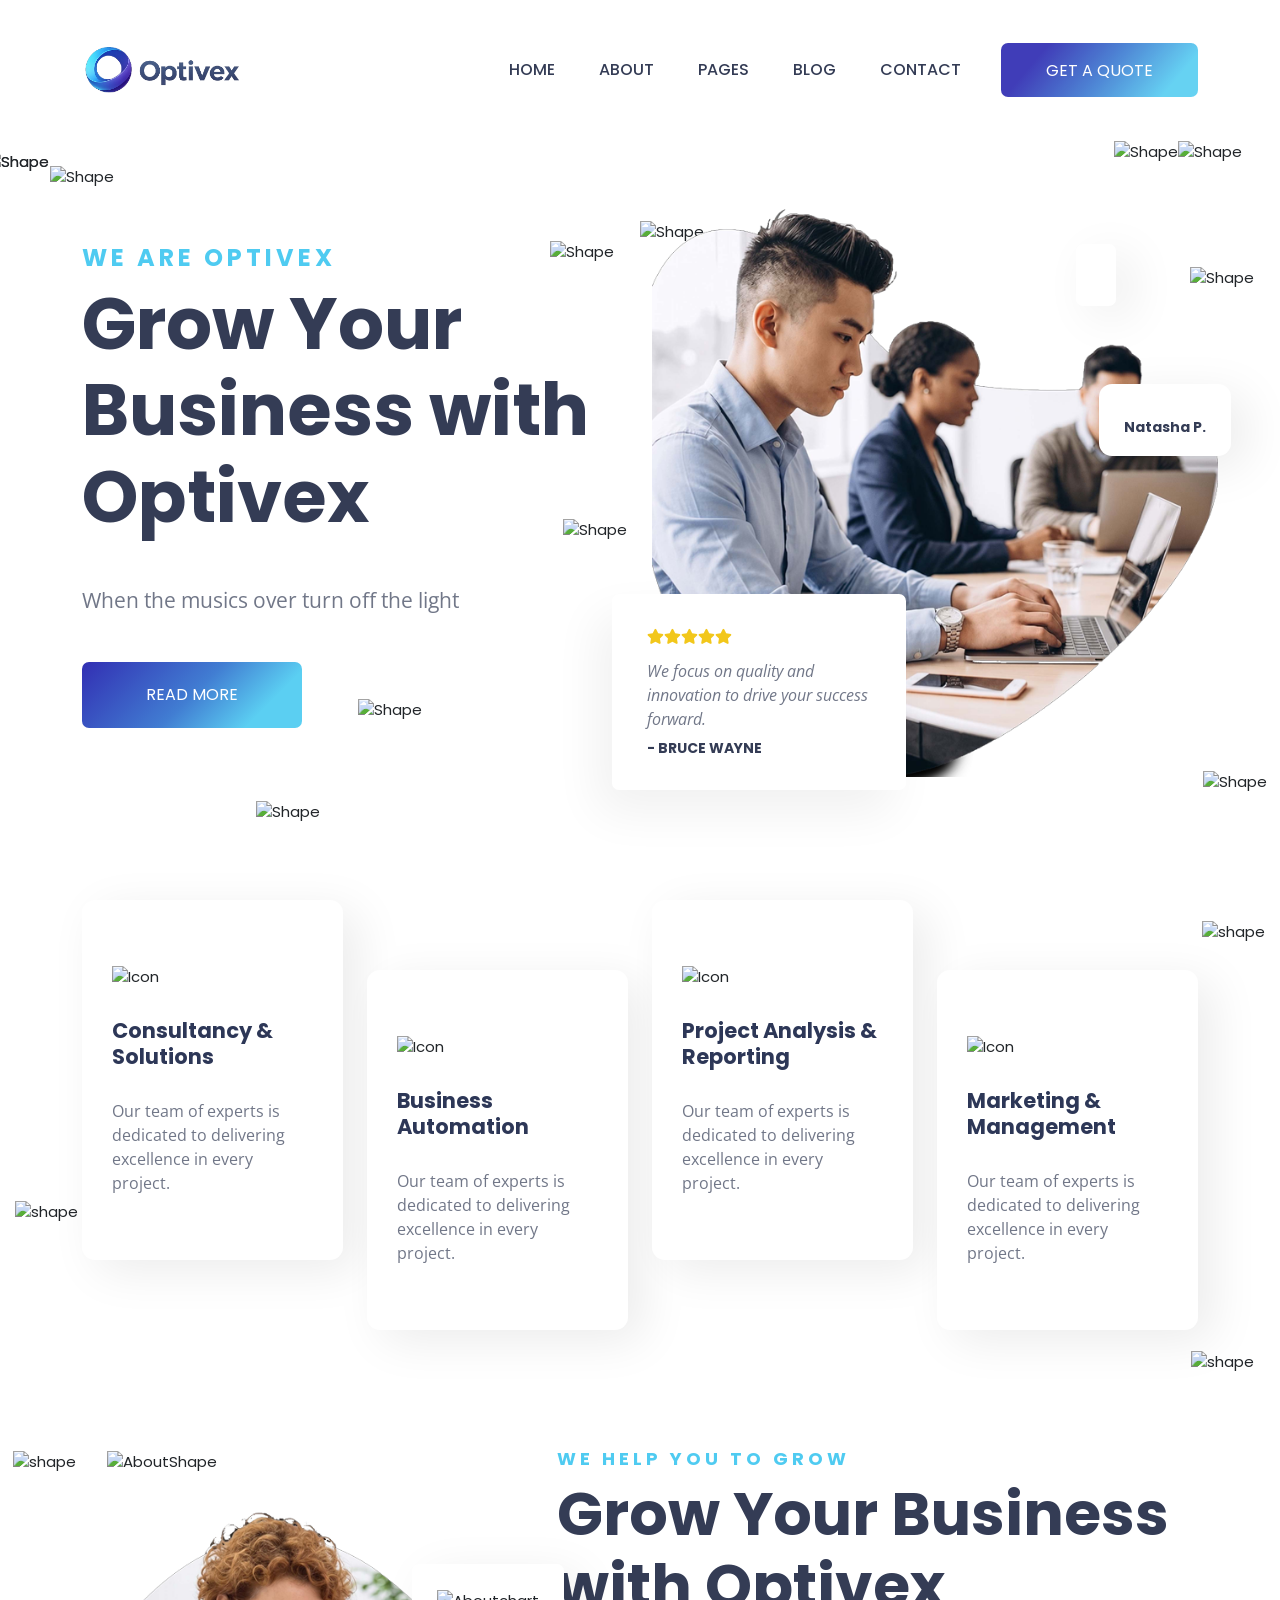
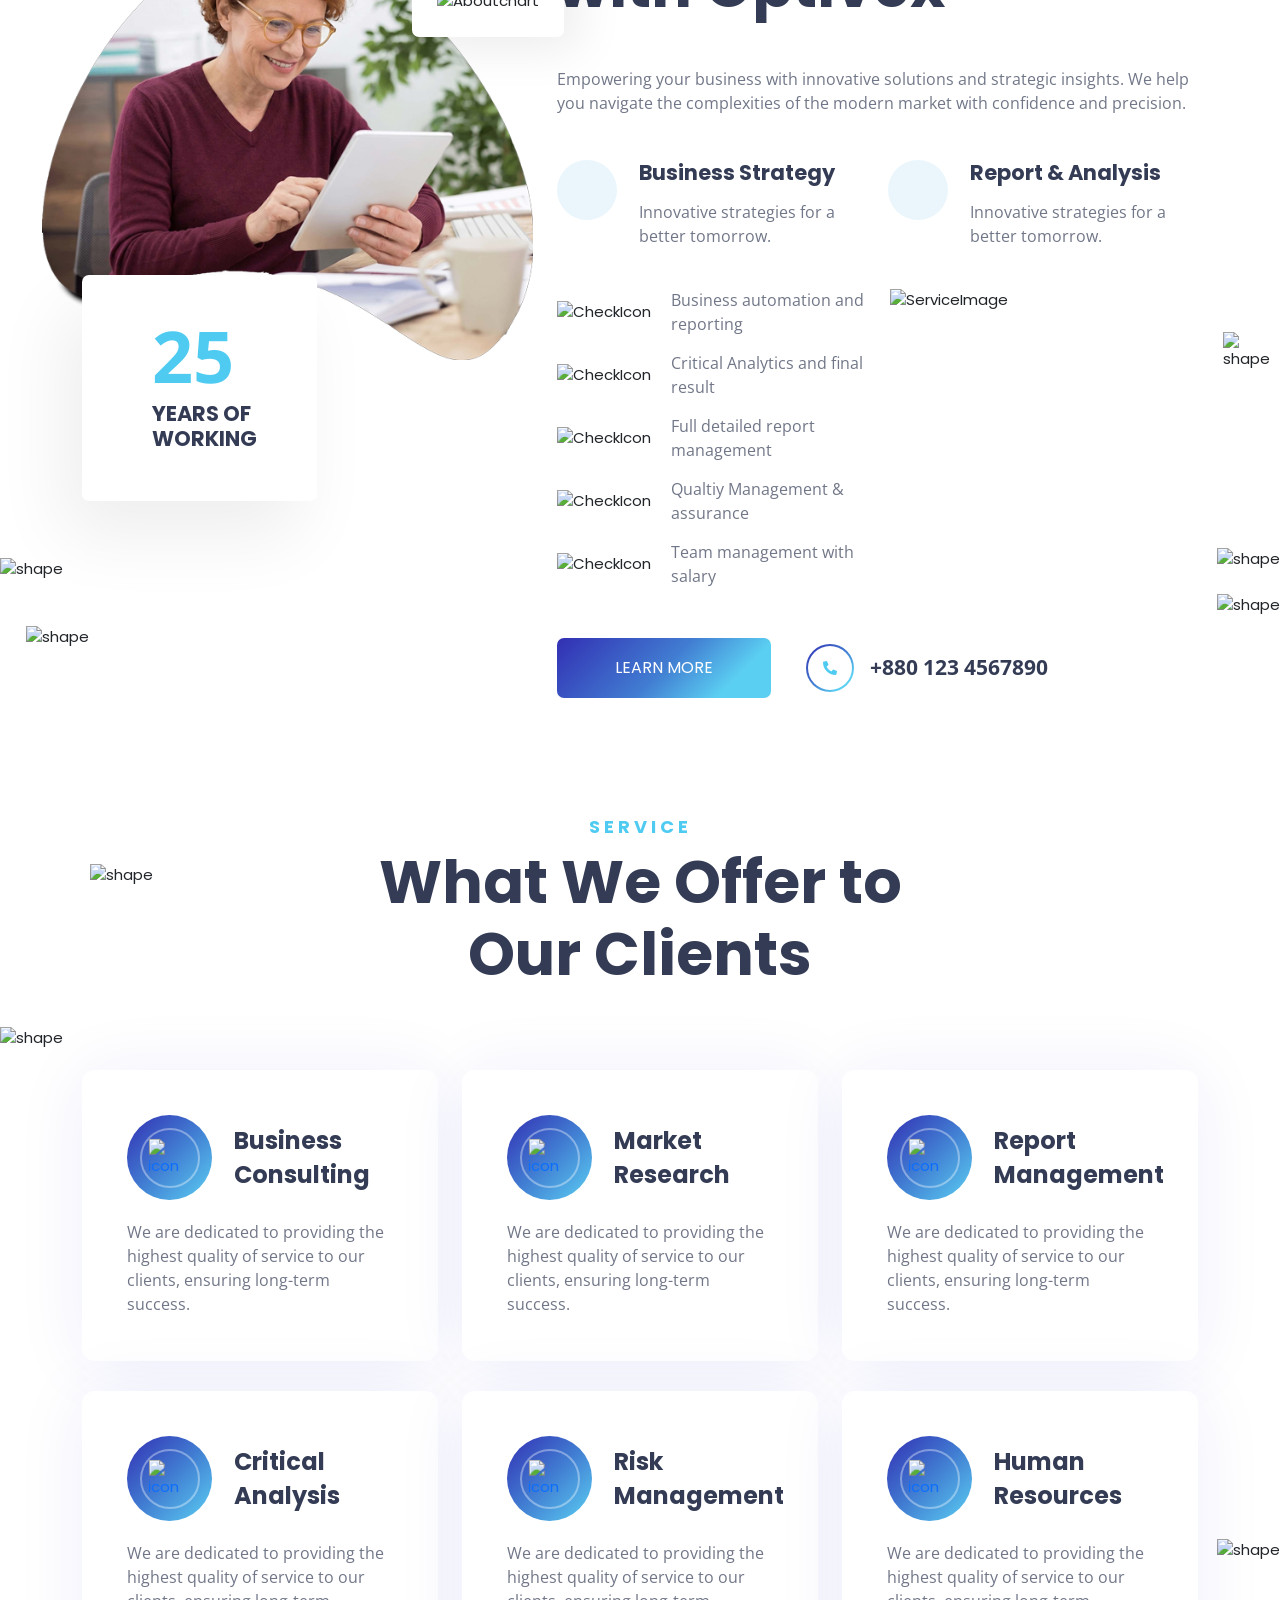
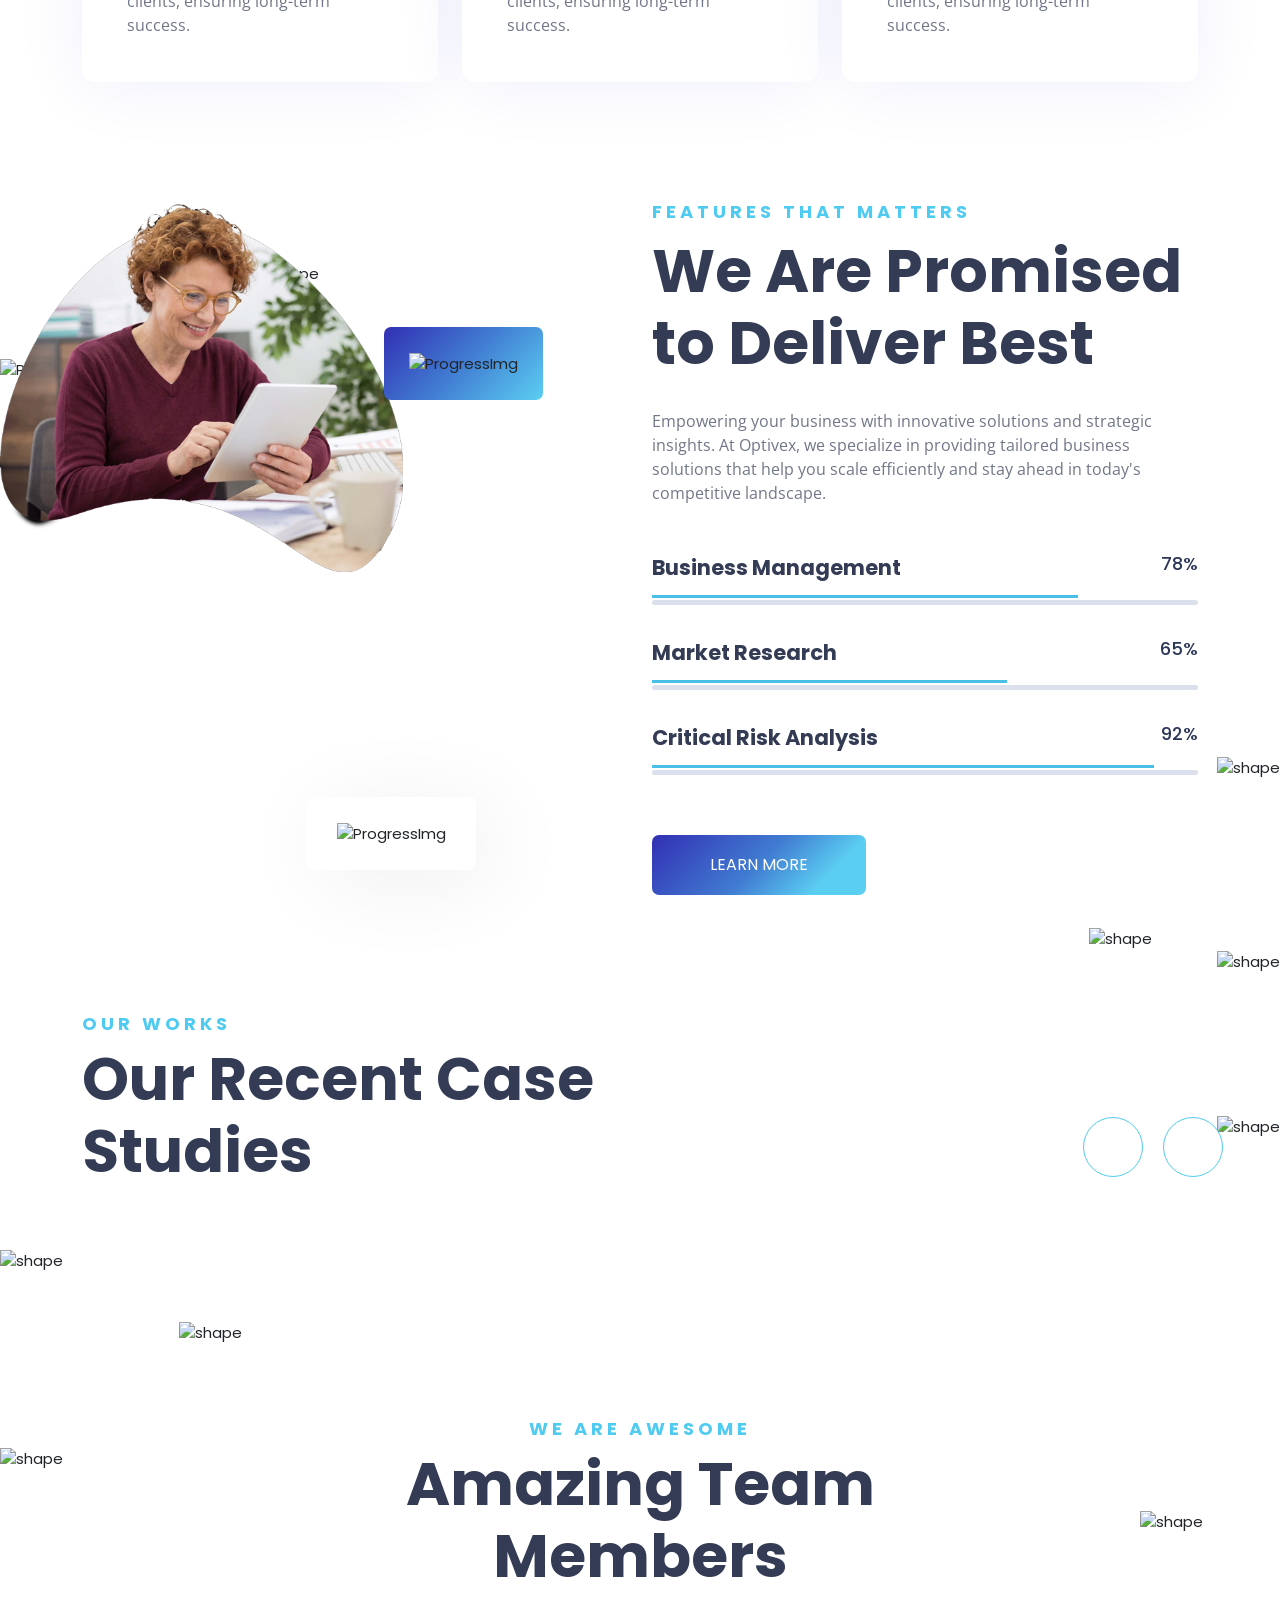
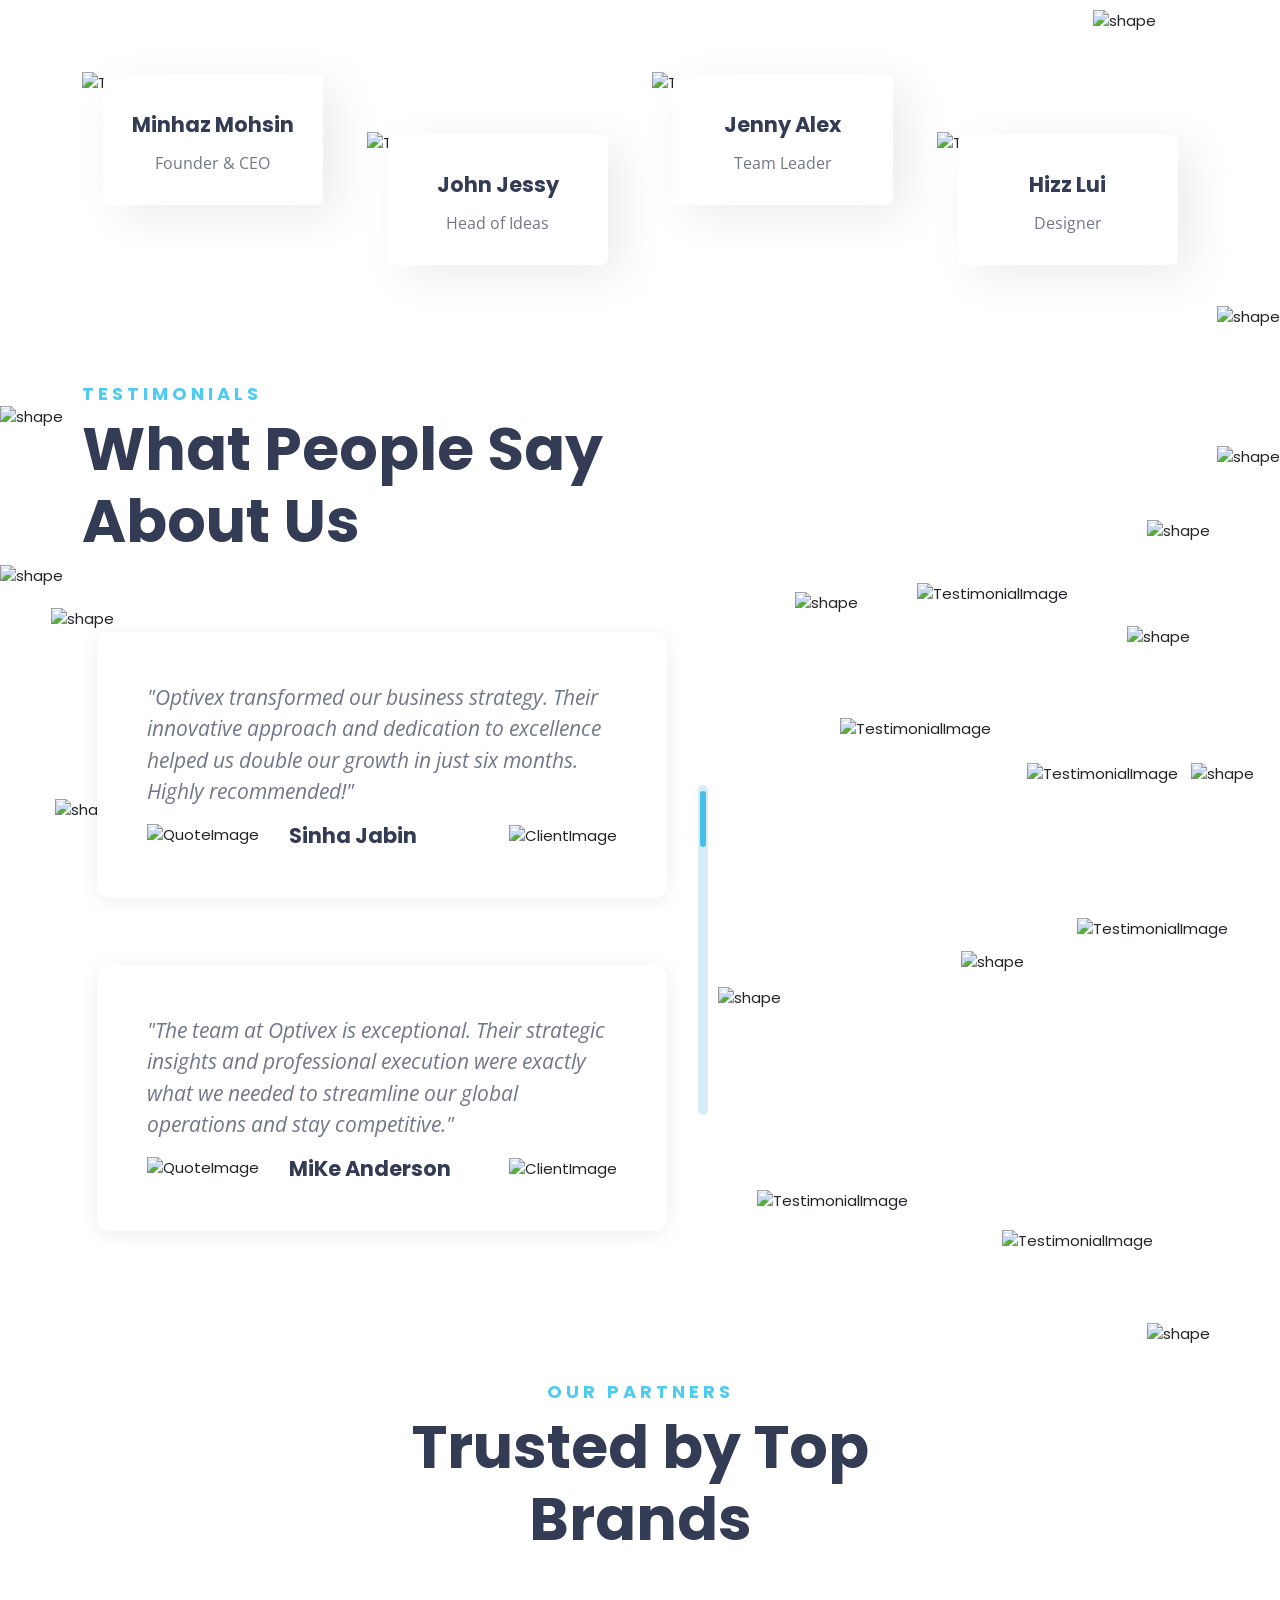
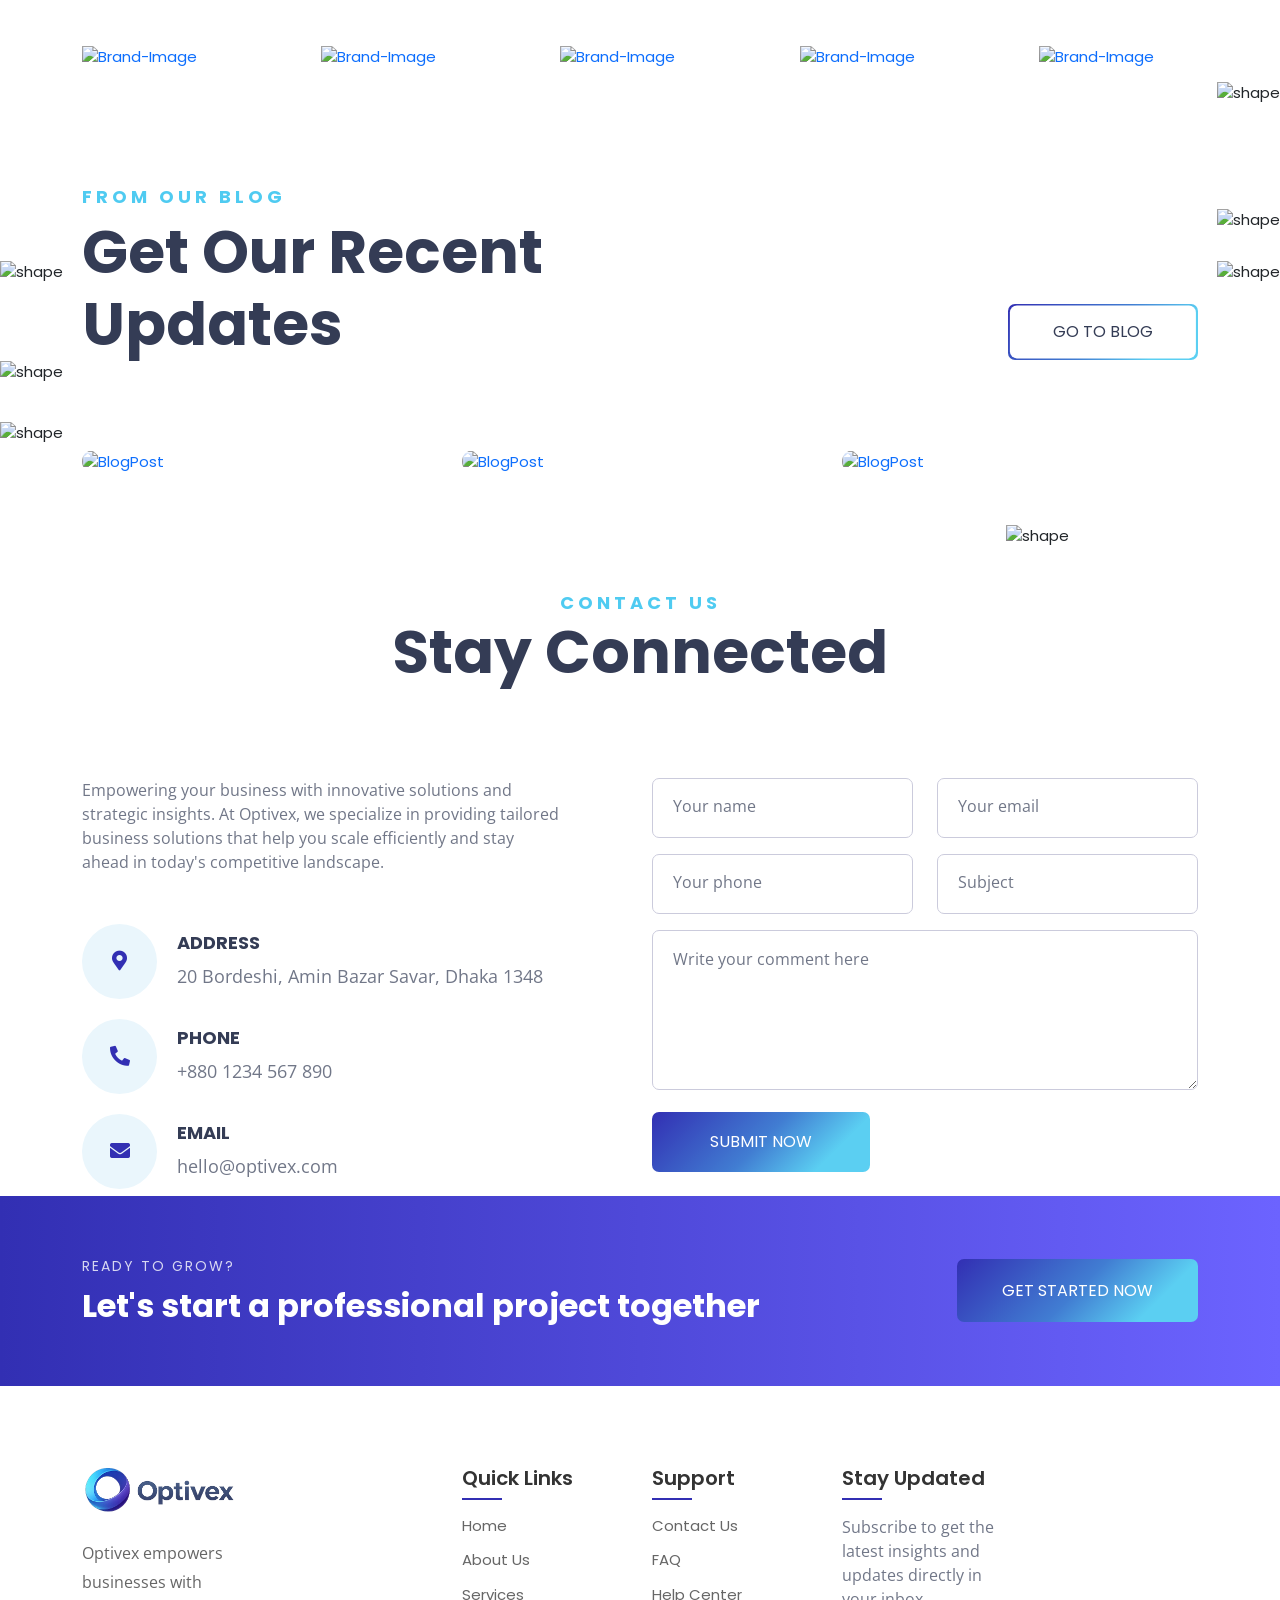
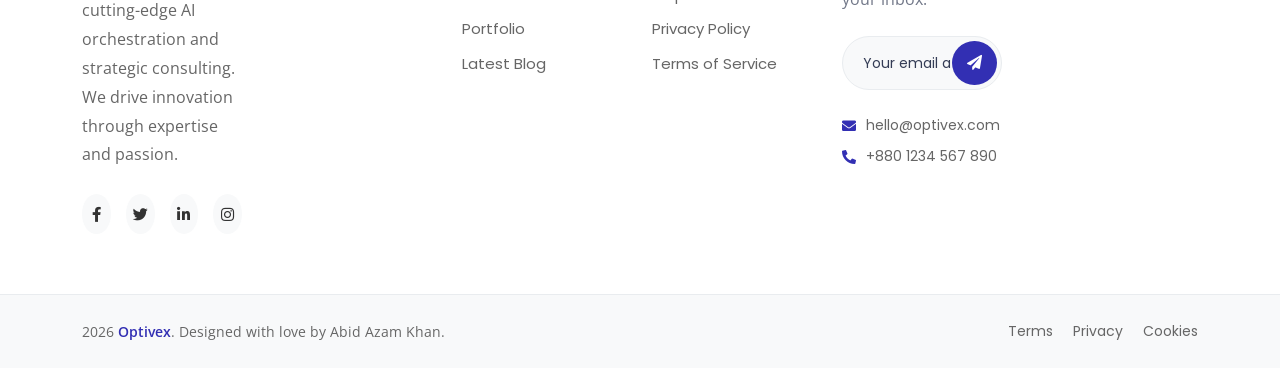
==== index.html @ ea6d28b8 "update images" ====
<!DOCTYPE html>
<html class="no-js" lang="en">

<head>
    <meta charset="utf-8">
    <meta http-equiv="x-ua-compatible" content="ie=edge">
    <title>Optivex | Strategic Business Solutions</title>
    <meta name="robots" content="noindex, follow">
    <meta name="description" content="">
    <meta name="viewport" content="width=device-width, initial-scale=1, shrink-to-fit=no">
    <!-- Favicon -->
    <link rel="shortcut icon" type="image/x-icon" href="https://ethemestudio.com/demo/avers/assets/images/favicon.png">


    <!-- CSS (Font, Plugins & Style CSS files) -->
    <link
        href="https://fonts.googleapis.com/css2?family=Poppins:ital,wght@0,100;0,200;0,300;0,400;0,500;0,600;0,700;0,800;0,900;1,100;1,200;1,300;1,400;1,500;1,600;1,700;1,800;1,900&family=Open+Sans:ital,wght@0,300;0,400;0,500;0,600;0,700;0,800;1,300;1,400;1,500;1,600;1,700;1,800&display=swap"
        rel="stylesheet">

    <!-- Vendor CSS (Bootstrap & Icon Font) -->
    <link rel="stylesheet" href="./assets/css/vendor/bootstrap.min.css">

    <!-- Plugins CSS (All Plugins Files) -->
    <link rel="stylesheet" href="assets/css/plugins/font-awesome.min.css">
    <link rel="stylesheet" href="assets/css/plugins/swiper-bundle.min.css">
    <link rel="stylesheet" href="assets/css/plugins/animate.min.css">
    <link rel="stylesheet" href="assets/css/plugins/odometer-theme-default.min.css">
    <link rel="stylesheet" href="assets/css/plugins/fancybox.min.css">
    <link rel="stylesheet" href="assets/css/plugins/magnific-pupup.css">

    <!-- Style CSS -->
    <link rel="stylesheet" href="./assets/css/style.css">
</head>

<body>
    <header class="header-wrapper-two header-four sticky-header">
        <div class="container">
            <div class="row">
                <div class="col-12">
                    <div class="flex-center justify-content-between">
                        <!-- Header Logo Start -->
                        <div class="logo">
                            <a href="index.html">
                                <img class="logo-2" src="/assets/images/logo-2.png" alt="logoImage">
                            </a>
                        </div>
                        <!-- Header Logo End -->

                        <div class="flex-center header-right">
                            <!-- Header Menu Start -->
                            <div class="d-none d-lg-flex header-right_menu">
                                <nav class="main-menu">
                                    <ul>
                                        <li>
                                            <a href="index.html">Home</a>
                                        </li>
                                        <li>
                                            <a href="about.html">About</a>
                                        </li>
                                        <li class="has-children">
                                            <a href="#">Pages</a>
                                            <ul class="sub-menu">
                                                <li><a href="team.html">Team</a></li>
                                                <li class="has-submenu"><a href="#/">Services</a>
                                                    <ul class="submenu-nav">
                                                        <li>
                                                            <a href="service.html">Service</a>
                                                        </li>
                                                        <li>
                                                            <a href="service-details.html">Service Details</a>
                                                        </li>
                                                    </ul>
                                                </li>
                                                <li class="has-submenu"><a href="#/">Projects</a>
                                                    <ul class="submenu-nav">
                                                        <li>
                                                            <a href="project.html">Projects</a>
                                                        </li>
                                                        <li>
                                                            <a href="project-details.html">Project Details</a>
                                                        </li>
                                                    </ul>
                                                </li>
                                            </ul>
                                        </li>
                                        <li>
                                            <a href="blog-standard.html">Blog</a>
                                        </li>
                                        <li><a href="contact.html">Contact</a></li>
                                    </ul>
                                </nav>
                            </div>
                            <!-- Header Menu End -->

                            <!-- Header Actions Start -->
                            <div class="header-right_actions flex-center">
                                <div class="header-right_button header-button">
                                    <a href="contact.html" class="btn-style-one"><span>Get A Quote</span></a>
                                </div>

                                <div class="hamburger d-block d-lg-none">
                                    <!-- Mobile Menu Hambarger Action Button Start -->
                                    <a class="header-action-btn header-action-btn-menu hamburger_button d-flex"
                                        href="#/" data-bs-toggle="offcanvas" data-bs-target="#offcanvas-header">
                                        <span></span>
                                        <span></span>
                                        <span></span>
                                    </a>
                                    <!-- Mobile Menu Hambarger Action Button End -->
                                </div>

                            </div>
                            <!-- Header Social Actions End -->
                        </div>
                    </div>
                </div>
            </div>
        </div>
    </header>

    <div class="offcanvas offcanvas-end" id="offcanvas-header">

        <div class="offcanvas-header">
            <!-- Header Logo Start -->
            <div class="logo">
                <a href="index.html">
                    <img src="/assets/images/logo-2.png" alt="">
                </a>
            </div>
            <!-- Header Logo End -->
            <button type="button" class="btn-close text-reset mobilemenu-close" data-bs-dismiss="offcanvas"
                aria-label="Close">
                <i class="fas fa-times"></i>
            </button>
        </div>
        <div class="offcanvas-body">
            <!-- mobile menu navigation start -->
            <nav>
                <ul class="mobile-menu">
                    <li><a href="index.html">HOME</a></li>
                    <li><a href="about.html">ABOUT</a></li>
                    <li class="menu-item-has-children">
                        <a href="#">SERVICE</a>
                        <ul class="dropdown">
                            <li><a href="service.html">Service</a></li>
                            <li><a href="service-details.html">Service Details</a></li>
                        </ul>
                    </li>
                    <li class="menu-item-has-children">
                        <a href="#">PROJECT</a>
                        <ul class="dropdown">
                            <li><a href="project.html">Project</a></li>
                            <li><a href="project-details.html">Project Details</a></li>
                        </ul>
                    </li>
                    <li><a href="blog-standard.html">BLOG</a></li>
                    <li class="menu-item-has-children">
                        <a href="team.html">TEAM</a>
                    </li>
                    <li><a href="contact.html">CONTACT US </a></li>
                </ul>
            </nav>
            <!-- mobile menu navigation end -->
        </div>

    </div>

    <!-- Hero Section Start -->
    <div class="hero">
        <div class="scene unselectable" data-friction-x="0.1" data-friction-y="0.1" data-scalar-x="25"
            data-scalar-y="15">
            <div class="hero-shape shape-1"><img
                    src="https://ethemestudio.com/demo/avers/assets/images/slider/sliderthree-shape/shape1.png"
                    alt="Shape"></div>
            <div class="hero-shape shape-2"><img
                    src="https://ethemestudio.com/demo/avers/assets/images/slider/sliderthree-shape/shape2.png"
                    alt="Shape"></div>
            <div class="hero-shape shape-3" data-depth="0.04"><img
                    src="https://ethemestudio.com/demo/avers/assets/images/slider/sliderthree-shape/shape3.png"
                    alt="Shape"></div>
            <div class="hero-shape shape-4" data-depth="0.08"><img
                    src="https://ethemestudio.com/demo/avers/assets/images/slider/sliderthree-shape/shape4.png"
                    alt="Shape"></div>
            <div class="hero-shape shape-5" data-depth="0.04"><img
                    src="https://ethemestudio.com/demo/avers/assets/images/slider/sliderthree-shape/shape5.png"
                    alt="Shape"></div>
            <div class="hero-shape shape-6" data-depth="0.04"><img
                    src="https://ethemestudio.com/demo/avers/assets/images/slider/sliderthree-shape/shape6.png"
                    alt="Shape"></div>
            <div class="hero-shape shape-7" data-depth="0.14"><img
                    src="https://ethemestudio.com/demo/avers/assets/images/slider/sliderthree-shape/shape7.png"
                    alt="Shape"></div>
            <div class="hero-shape shape-8" data-depth="0.08"><img
                    src="https://ethemestudio.com/demo/avers/assets/images/slider/sliderthree-shape/shape8.png"
                    alt="Shape"></div>
            <div class="hero-shape shape-9" data-depth="0.10"><img
                    src="https://ethemestudio.com/demo/avers/assets/images/slider/sliderthree-shape/shape9.png"
                    alt="Shape"></div>
            <div class="hero-shape shape-10" data-depth="0.14"><img
                    src="https://ethemestudio.com/demo/avers/assets/images/slider/sliderthree-shape/shape10.png"
                    alt="Shape"></div>
            <div class="hero-shape shape-12"><img
                    src="https://ethemestudio.com/demo/avers/assets/images/slider/sliderthree-shape/shape12.png"
                    alt="Shape"></div>
            <div class="hero-shape shape-13"><img
                    src="https://ethemestudio.com/demo/avers/assets/images/slider/sliderthree-shape/shape13.png"
                    alt="Shape"></div>
            <div class="hero-shape shape-14" data-depth="0.08"><img
                    src="https://ethemestudio.com/demo/avers/assets/images/slider/sliderthree-shape/shape14.png"
                    alt="Shape"></div>
            <div class="hero-shape shape-15" data-depth="0.08"><img
                    src="https://ethemestudio.com/demo/avers/assets/images/slider/sliderthree-shape/shape15.png"
                    alt="Shape"></div>
        </div>
        <div class="container">
            <div class="row align-items-center">
                <div class="col-lg-6">
                    <!-- Hero Content Start -->
                    <div class="hero-content">
                        <span class="subtitle">We Are Optivex</span>
                        <h2 class="title">Grow Your Business with Optivex</h2>
                        <p class="text">When the musics over turn off the light</p>
                        <a href="service-details.html" class="btn-style-one"><span>Read More</span></a>
                    </div>
                    <!-- Hero Content End -->
                </div>
                <div class="col-lg-6">
                    <!-- Image Wrapper Start -->
                    <div class="hero-image-wrapper">
                        <!-- Hero Facts Start -->
                        <div class="hero-facts">
                            <div class="hero-facts-info">
                                <div class="hero-facts-info-review">
                                    <span><i class="fas fa-star"></i></span>
                                    <span><i class="fas fa-star"></i></span>
                                    <span><i class="fas fa-star"></i></span>
                                    <span><i class="fas fa-star"></i></span>
                                    <span><i class="fas fa-star"></i></span>
                                </div>
                                <p class="hero-facts-info-text">We focus on quality and innovation to drive your success
                                    forward.
                                </p>
                                <h5 class="hero-facts-client-name">- Bruce Wayne</h5>
                            </div>
                            <div class="hero-facts-client">
                                <img src="https://ethemestudio.com/demo/avers/assets/images/slider/slider3-2.png"
                                    alt="">
                                <h5 class="hero-facts-client-name">Natasha P.</h5>
                            </div>
                            <div class="hero-facts-shape1">
                                <img src="https://ethemestudio.com/demo/avers/assets/images/slider/sliderthree-shape/shape18.png"
                                    alt="">
                            </div>
                            <div class="hero-facts-shape2">
                                <img src="https://ethemestudio.com/demo/avers/assets/images/slider/sliderthree-shape/shape11.png"
                                    alt="">
                            </div>
                            <div class="hero-facts-shape3">
                                <img src="https://ethemestudio.com/demo/avers/assets/images/slider/sliderthree-shape/shape16.png"
                                    alt="">
                            </div>
                            <div class="hero-facts-shape4">
                                <img src="https://ethemestudio.com/demo/avers/assets/images/slider/sliderthree-shape/shape17.png"
                                    alt="">
                            </div>
                        </div>
                        <!-- Hero Facts End -->
                        <!-- Hero Images Start -->
                        <div class="hero-image">
                            <img class="js-tilt"
                                src="/assets/images/hero.jpg"
                                alt="HeroImage">
                        </div>
                        <!-- Hero Images End -->
                    </div>
                    <!-- Image Wrapper End -->
                </div>
            </div>
        </div>
    </div>
    <!-- Hero Section End -->

    <!-- Service Three Section Start -->
    <div class="service-three">
        <div class="shape scene unselectable" data-friction-x="0.1" data-friction-y="0.1" data-scalar-x="25"
            data-scalar-y="15">
            <div class="shape1" data-depth="0.14">
                <img src="https://ethemestudio.com/demo/avers/assets/images/service/icon/shape.png" alt="shape">
            </div>
            <div class="shape2" data-depth="0.14">
                <img src="https://ethemestudio.com/demo/avers/assets/images/service/icon/shape.png" alt="shape">
            </div>
        </div>
        <div class="container">
            <div class="row service-three-wrapper">
                <div class="col-lg-3 col-sm-6 single-service wow fadeIn" data-wow-duration="1.5s" data-wow-delay=".1s">
                    <!-- Single Service Start -->
                    <div class="service-three-single">
                        <span class="service-three-icon">
                            <img src="https://ethemestudio.com/demo/avers/assets/images/service/icon/icon1.png"
                                alt="Icon">
                        </span>
                        <h4 class="service-three-title">Consultancy & Solutions</h4>
                        <p class="service-three-text">Our team of experts is dedicated to delivering excellence in every
                            project.
                        </p>
                    </div>
                    <!-- Single Service End -->
                </div>
                <div class="col-lg-3 col-sm-6 single-service wow fadeIn" data-wow-duration="1.5s" data-wow-delay=".3s">
                    <!-- Single Service Start -->
                    <div class="service-three-single">
                        <span class="service-three-icon">
                            <img src="https://ethemestudio.com/demo/avers/assets/images/service/icon/icon2.png"
                                alt="Icon">
                        </span>
                        <h4 class="service-three-title">Business Automation</h4>
                        <p class="service-three-text">Our team of experts is dedicated to delivering excellence in every
                            project.
                        </p>
                    </div>
                    <!-- Single Service End -->
                </div>
                <div class="col-lg-3 col-sm-6 single-service wow fadeIn" data-wow-duration="1.5s" data-wow-delay=".5s">
                    <!-- Single Service Start -->
                    <div class="service-three-single">
                        <span class="service-three-icon">
                            <img src="https://ethemestudio.com/demo/avers/assets/images/service/icon/icon3.png"
                                alt="Icon">
                        </span>
                        <h4 class="service-three-title">Project Analysis & Reporting</h4>
                        <p class="service-three-text">Our team of experts is dedicated to delivering excellence in every
                            project.
                        </p>
                    </div>
                    <!-- Single Service End -->
                </div>
                <div class="col-lg-3 col-sm-6 single-service wow fadeIn" data-wow-duration="1.5s" data-wow-delay=".7s">
                    <!-- Single Service Start -->
                    <div class="service-three-single">
                        <span class="service-three-icon">
                            <img src="https://ethemestudio.com/demo/avers/assets/images/service/icon/icon4.png"
                                alt="Icon">
                        </span>
                        <h4 class="service-three-title">Marketing & Management</h4>
                        <p class="service-three-text">Our team of experts is dedicated to delivering excellence in every
                            project.
                        </p>
                    </div>
                    <!-- Single Service End -->
                </div>
            </div>
        </div>
    </div>
    <!-- Service Three Section End -->

    <!-- About Three Section Start -->
    <div class="about-three section-margin">
        <div class="shape scene unselectable" data-friction-x="0.1" data-friction-y="0.1" data-scalar-x="25"
            data-scalar-y="15">
            <div class="shape1" data-depth="0.14">
                <img src="https://ethemestudio.com/demo/avers/assets/images/about/about-3/shape1.png" alt="shape">
            </div>
            <div class="shape2" data-depth="0.14">
                <img src="https://ethemestudio.com/demo/avers/assets/images/about/about-3/shape2.png" alt="shape">
            </div>
            <div class="shape4" data-depth="0.14">
                <img src="https://ethemestudio.com/demo/avers/assets/images/about/about-3/shape4.png" alt="shape">
            </div>
            <div class="shape5" data-depth="0.14">
                <img src="https://ethemestudio.com/demo/avers/assets/images/about/about-3/shape5.png" alt="shape">
            </div>
        </div>
        <div class="container">
            <div class="row mb-n30">
                <div class="col-lg-5 mb-30">
                    <!-- About Three Images Start -->
                    <div class="about-three-inner">
                        <div class="about-three-image-shape wow zoomIn" data-wow-duration="1.5s" data-wow-delay=".1s">
                            <img src="https://ethemestudio.com/demo/avers/assets/images/about/about-3/about-shape.png"
                                alt="AboutShape">
                        </div>
                        <div class="about-three-image wow fadeIn" data-wow-duration="1.5s" data-wow-delay=".1s">
                            <img class="js-tilt"
                                src="/assets/images/hero2.jpg"
                                alt="AboutImage">
                        </div>
                        <div class="about-three-chart wow flipInY" data-depth="0.08" data-wow-duration="1.5s"
                            data-wow-delay=".1s">
                            <img src="https://ethemestudio.com/demo/avers/assets/images/about/about-3/about-chart.png"
                                alt="Aboutchart">
                        </div>
                        <div class="about-three-duration wow flipInY" data-depth="0.08" data-wow-duration="1.5s"
                            data-wow-delay=".1s">
                            <span class="years">25</span>
                            <h4 class="text">Years of<br>Working</h4>
                        </div>
                    </div>
                    <!-- About Three Images End -->
                </div>
                <div class="col-lg-7 mb-30 wow fadeIn" data-wow-duration="1.5s" data-wow-delay=".4s">
                    <!-- About Three Details Start -->
                    <div class="about-three-details">
                        <!-- Heading Start -->
                        <div class="heading-one">
                            <span class="heading-one-subtitle">We help you to grow</span>
                            <h2 class="heading-one-title">Grow Your Business with Optivex </h2>
                            <p>Empowering your business with innovative solutions and strategic insights. We help you
                                navigate the complexities of the modern market with confidence and precision.</p>
                        </div>
                        <!-- Heading End -->
                        <!-- About Service Start -->
                        <div class="about-three-service">
                            <!-- About Single Service Start -->
                            <div class="about-three-service-single">
                                <div class="about-three-service-thumb">
                                    <img class="img-gradient"
                                        src="https://ethemestudio.com/demo/avers/assets/images/about/about-3/icon1.png"
                                        alt="">
                                </div>
                                <div class="about-three-service-content">
                                    <h4 class="title">Business Strategy</h4>
                                    <p>Innovative strategies for a better tomorrow.</p>
                                </div>
                            </div>
                            <!-- About Single Service End -->
                            <!-- About Single Service Start -->
                            <div class="about-three-service-single">
                                <div class="about-three-service-thumb">
                                    <img class="img-gradient"
                                        src="https://ethemestudio.com/demo/avers/assets/images/about/about-3/icon2.png"
                                        alt="">
                                </div>
                                <div class="about-three-service-content">
                                    <h4 class="title">Report & Analysis</h4>
                                    <p>Innovative strategies for a better tomorrow.</p>
                                </div>
                            </div>
                            <!-- About Single Service End -->
                        </div>
                        <!-- About Service End -->
                        <!-- About Three Content List Start -->
                        <div class="row mb-n30 about-three-content-list">
                            <div class="col-xl-6 col-lg-7 col-md-6 col-sm-7 col-12 mb-30">
                                <ul class="service-details-content-list">
                                    <li>
                                        <img src="https://ethemestudio.com/demo/avers/assets/images/icon/checked.png"
                                            alt="CheckIcon">
                                        <p>Business automation and reporting</p>
                                    </li>
                                    <li>
                                        <img src="https://ethemestudio.com/demo/avers/assets/images/icon/checked.png"
                                            alt="CheckIcon">
                                        <p>Critical Analytics and final result</p>
                                    </li>
                                    <li>
                                        <img src="https://ethemestudio.com/demo/avers/assets/images/icon/checked.png"
                                            alt="CheckIcon">
                                        <p>Full detailed report management</p>
                                    </li>
                                    <li>
                                        <img src="https://ethemestudio.com/demo/avers/assets/images/icon/checked.png"
                                            alt="CheckIcon">
                                        <p>Qualtiy Management & assurance</p>
                                    </li>
                                    <li>
                                        <img src="https://ethemestudio.com/demo/avers/assets/images/icon/checked.png"
                                            alt="CheckIcon">
                                        <p>Team management with salary</p>
                                    </li>
                                </ul>
                            </div>
                            <div class="col-xl-6 col-lg-5 col-md-6 col-sm-5 col-12 mb-30">
                                <div class="service-details-image2">
                                    <img src="https://ethemestudio.com/demo/avers/assets/images/about/about-3/about-meeting.png"
                                        alt="ServiceImage">
                                </div>
                            </div>
                        </div>
                        <!-- About Three Content List End -->
                        <!-- About Three Buttons Start -->
                        <div class="about-three-buttons">
                            <a href="service-details.html" class="btn-style-one"><span>Learn More</span></a>
                            <div class="phone-call">
                                <a class="phone-call-number d-flex align-items-center gap-3" href="tel:+8801234567890">
                                    <span class="phone-call-icon gradient-1">
                                        <i class="fas fa-phone-alt"></i>
                                    </span>
                                    +880 123 4567890
                                </a>
                            </div>
                        </div>
                        <!-- About Three Buttons End -->
                    </div>
                    <!-- About Three Details End -->
                </div>
            </div>
        </div>
    </div>
    <!-- About Three Section End -->

    <!-- Service Four Section Start -->
    <div class="service-four section-margin-bottom">
        <div class="shape scene unselectable" data-friction-x="0.1" data-friction-y="0.1" data-scalar-x="25"
            data-scalar-y="15">
            <div class="shape1">
                <img src="https://ethemestudio.com/demo/avers/assets/images/service/home-3/shape1.png" alt="shape">
            </div>
            <div class="shape2" data-depth="0.06">
                <img src="https://ethemestudio.com/demo/avers/assets/images/service/home-3/shape2.png" alt="shape">
            </div>
            <div class="shape3" data-depth="0.14">
                <img src="https://ethemestudio.com/demo/avers/assets/images/service/home-3/shape3.png" alt="shape">
            </div>
            <div class="shape4">
                <img src="https://ethemestudio.com/demo/avers/assets/images/service/home-3/shape4.png" alt="shape">
            </div>
            <div class="shape5">
                <img src="https://ethemestudio.com/demo/avers/assets/images/service/home-3/shape6.png" alt="shape">
            </div>
            <div class="shape6">
                <img src="https://ethemestudio.com/demo/avers/assets/images/service/home-3/shape7.png" alt="shape">
            </div>
        </div>
        <div class="container">
            <div class="row">
                <div class="col-12 wow fadeIn" data-wow-duration="1.5s" data-wow-delay=".1s">
                    <!-- Heading Start -->
                    <div class="heading-one text-center">
                        <span class="heading-one-subtitle">Service</span>
                        <h2 class="heading-one-title">What We Offer to Our Clients</h2>
                    </div>
                    <!-- Heading End -->
                </div>
            </div>
            <div class="row row-cols-1 row-cols-md-2 row-cols-lg-2 row-cols-xl-3 mb-n30">
                <div class="col mb-30 wow fadeIn" data-wow-duration="1.5s" data-wow-delay=".1s">
                    <!-- Service Four Single Start -->
                    <a href="service-details.html" class="service-four-single">
                        <div class="service-four-single-top">
                            <div class="icon">
                                <img class="icon-1"
                                    src="https://ethemestudio.com/demo/avers/assets/images/service/home-3/icon1-2.png"
                                    alt="icon">
                                <img class="icon-2"
                                    src="https://ethemestudio.com/demo/avers/assets/images/service/home-3/icon1.png"
                                    alt="iconGradient">
                            </div>
                            <h4 class="title">Business Consulting</h4>
                        </div>
                        <div class="service-four-single-text">
                            <p>We are dedicated to providing the highest quality of service to our clients, ensuring
                                long-term success.</p>
                        </div>
                    </a>
                    <!-- Service Four Single End -->
                </div>
                <div class="col mb-30 wow fadeIn" data-wow-duration="1.5s" data-wow-delay=".3s">
                    <!-- Service Four Single Start -->
                    <a href="service-details.html" class="service-four-single">
                        <div class="service-four-single-top">
                            <div class="icon">
                                <img class="icon-1"
                                    src="https://ethemestudio.com/demo/avers/assets/images/service/home-3/icon2-2.png"
                                    alt="icon">
                                <img class="icon-2"
                                    src="https://ethemestudio.com/demo/avers/assets/images/service/home-3/icon2.png"
                                    alt="iconGradient">
                            </div>
                            <h4 class="title">Market Research</h4>
                        </div>
                        <div class="service-four-single-text">
                            <p>We are dedicated to providing the highest quality of service to our clients, ensuring
                                long-term success.</p>
                        </div>
                    </a>
                    <!-- Service Four Single End -->
                </div>
                <div class="col mb-30 wow fadeIn" data-wow-duration="1.5s" data-wow-delay=".5s">
                    <!-- Service Four Single Start -->
                    <a href="service-details.html" class="service-four-single">
                        <div class="service-four-single-top">
                            <div class="icon">
                                <img class="icon-1"
                                    src="https://ethemestudio.com/demo/avers/assets/images/service/home-3/icon3-2.png"
                                    alt="icon">
                                <img class="icon-2"
                                    src="https://ethemestudio.com/demo/avers/assets/images/service/home-3/icon3.png"
                                    alt="iconGradient">
                            </div>
                            <h4 class="title">Report Management</h4>
                        </div>
                        <div class="service-four-single-text">
                            <p>We are dedicated to providing the highest quality of service to our clients, ensuring
                                long-term success.</p>
                        </div>
                    </a>
                    <!-- Service Four Single End -->
                </div>
                <div class="col mb-30 wow fadeIn" data-wow-duration="1.5s" data-wow-delay=".1s">
                    <!-- Service Four Single Start -->
                    <a href="service-details.html" class="service-four-single">
                        <div class="service-four-single-top">
                            <div class="icon">
                                <img class="icon-1"
                                    src="https://ethemestudio.com/demo/avers/assets/images/service/home-3/icon4-2.png"
                                    alt="icon">
                                <img class="icon-2"
                                    src="https://ethemestudio.com/demo/avers/assets/images/service/home-3/icon4.png"
                                    alt="iconGradient">
                            </div>
                            <h4 class="title">Critical Analysis</h4>
                        </div>
                        <div class="service-four-single-text">
                            <p>We are dedicated to providing the highest quality of service to our clients, ensuring
                                long-term success.</p>
                        </div>
                    </a>
                    <!-- Service Four Single End -->
                </div>
                <div class="col mb-30 wow fadeIn" data-wow-duration="1.5s" data-wow-delay=".3s">
                    <!-- Service Four Single Start -->
                    <a href="service-details.html" class="service-four-single">
                        <div class="service-four-single-top">
                            <div class="icon">
                                <img class="icon-1"
                                    src="https://ethemestudio.com/demo/avers/assets/images/service/home-3/icon5-2.png"
                                    alt="icon">
                                <img class="icon-2"
                                    src="https://ethemestudio.com/demo/avers/assets/images/service/home-3/icon5.png"
                                    alt="iconGradient">
                            </div>
                            <h4 class="title">Risk Management</h4>
                        </div>
                        <div class="service-four-single-text">
                            <p>We are dedicated to providing the highest quality of service to our clients, ensuring
                                long-term success.</p>
                        </div>
                    </a>
                    <!-- Service Four Single End -->
                </div>
                <div class="col mb-30 wow fadeIn" data-wow-duration="1.5s" data-wow-delay=".5s">
                    <!-- Service Four Single Start -->
                    <a href="service-details.html" class="service-four-single">
                        <div class="service-four-single-top">
                            <div class="icon">
                                <img class="icon-1"
                                    src="https://ethemestudio.com/demo/avers/assets/images/service/home-3/icon6-2.png"
                                    alt="icon">
                                <img class="icon-2"
                                    src="https://ethemestudio.com/demo/avers/assets/images/service/home-3/icon6.png"
                                    alt="iconGradient">
                            </div>
                            <h4 class="title">Human Resources</h4>
                        </div>
                        <div class="service-four-single-text">
                            <p>We are dedicated to providing the highest quality of service to our clients, ensuring
                                long-term success.</p>
                        </div>
                    </a>
                    <!-- Service Four Single End -->
                </div>
            </div>
        </div>
    </div>
    <!-- Service Four Section End -->

    <!-- Progress Section Start -->
    <div class="progress-two">
        <div class="shape scene unselectable" data-friction-x="0.1" data-friction-y="0.1" data-scalar-x="25"
            data-scalar-y="15">
            <div class="shape1" data-depth="0.14">
                <img src="https://ethemestudio.com/demo/avers/assets/images/progress/shape1.png" alt="shape">
            </div>
            <div class="shape2" data-depth="0.14">
                <img src="https://ethemestudio.com/demo/avers/assets/images/progress/shape3.png" alt="shape">
            </div>
            <div class="shape3 wow zoomIn" data-wow-duration="1.5s" data-wow-delay=".1s">
                <img src="https://ethemestudio.com/demo/avers/assets/images/progress/shape4.png" alt="shape">
            </div>
        </div>
        <div class="container">
            <div class="row">
                <div class="col-lg-6">
                    <!-- Progress Two Images Start -->
                    <div class="progress-two-images">
                        <div class="image wow fadeIn" data-wow-duration="1.5s" data-wow-delay=".1s">
                            <img src="/assets/images/hero2.jpg"
                                alt="ProgressImg">
                        </div>
                        <div class="image-bg wow zoomIn" data-wow-duration="1.5s" data-wow-delay=".3s">
                            <img src="https://ethemestudio.com/demo/avers/assets/images/progress/shape2.png"
                                alt="ProgressBg">
                        </div>
                        <div class="handshake wow flipInY" data-wow-duration="1.5s" data-wow-delay=".5s">
                            <img src="https://ethemestudio.com/demo/avers/assets/images/progress/handshake.png"
                                alt="ProgressImg">
                        </div>
                        <div class="sheild wow flipInY" data-wow-duration="1.5s" data-wow-delay=".2s">
                            <img src="https://ethemestudio.com/demo/avers/assets/images/progress/sheild.png"
                                alt="ProgressImg">
                        </div>
                    </div>
                    <!-- Progress Two Images End -->
                </div>
                <div class="col-lg-6 wow fadeIn" data-wow-duration="1.5s" data-wow-delay=".1s">
                    <div class="progress-two-wrapper">
                        <!-- Heading Start -->
                        <div class="heading-one">
                            <span class="heading-one-subtitle">Features that Matters</span>
                            <h2 class="heading-one-title">We Are Promised to Deliver Best</h2>
                            <p>Empowering your business with innovative solutions and strategic insights. At Optivex, we
                                specialize in providing tailored business solutions that help you scale efficiently and
                                stay ahead in today's competitive landscape.</p>
                        </div>
                        <!-- Heading End -->
                        <!-- Progress Area Start -->
                        <div class="progress-area">
                            <h5 class="progress-title">Business Management</h5>
                            <div class="progress">
                                <div class="progress-bar single-progress wow fadeInLeft" data-wow-duration="0.7s"
                                    data-wow-delay=".1s" role="progressbar" style="width: 78%;" aria-valuenow="78"
                                    aria-valuemin="0" aria-valuemax="100">
                                </div>
                                <span class="progress-number">78%</span>
                            </div>
                            <h5 class="progress-title">Market Research</h5>
                            <div class="progress">
                                <div class="progress-bar single-progress wow fadeInLeft" data-wow-duration="0.7s"
                                    data-wow-delay=".2s" role="progressbar" style="width: 65%;" aria-valuenow="65"
                                    aria-valuemin="0" aria-valuemax="100"></div>
                                <span class="progress-number">65%</span>
                            </div>
                            <h5 class="progress-title">Critical Risk Analysis</h5>
                            <div class="progress">
                                <div class="progress-bar single-progress wow fadeInLeft" data-wow-duration="0.7s"
                                    data-wow-delay=".3s" role="progressbar" style="width: 92%;" aria-valuenow="92"
                                    aria-valuemin="0" aria-valuemax="100"></div>
                                <span class="progress-number">92%</span>
                            </div>
                        </div>
                        <!-- Progress Area End -->

                        <!-- Progress Button Start -->
                        <div class="progress-button">
                            <a href="service-details.html" class="btn-style-one"><span>Learn More</span></a>
                        </div>
                        <!-- Progress Button End -->
                    </div>
                </div>
            </div>
        </div>
    </div>
    <!-- Progress Section End -->

    <!-- Work Two Section Start -->
    <div class="work-two">
        <div class="shape">
            <div class="shape1 wow fadeIn" data-wow-duration="1.5s" data-wow-delay=".1s">
                <img src="https://ethemestudio.com/demo/avers/assets/images/work/shape1.png" alt="shape">
            </div>
            <div class="shape2 wow fadeIn" data-wow-duration="1.5s" data-wow-delay=".3s">
                <img src="https://ethemestudio.com/demo/avers/assets/images/work/shape2.png" alt="shape">
            </div>
        </div>
        <div class="container">
            <div class="row">
                <div class="col-12 wow fadeIn" data-wow-duration="1.5s" data-wow-delay=".1s">
                    <!-- Heading Start -->
                    <div class="heading-one">
                        <span class="heading-one-subtitle">Our works</span>
                        <h2 class="heading-one-title">Our Recent Case <br> Studies</h2>
                    </div>
                    <!-- Heading End -->
                </div>
            </div>
        </div>
        <div class="container-fluid g-0">
            <div class="row g-0">
                <div class="col-12 wow fadeIn" data-wow-duration="1.5s" data-wow-delay=".1s">
                    <div class="work-carousel-wrapper">
                        <div class="swiper work-carousel parent-gallery">
                            <div class="swiper-wrapper">
                                <div class="swiper-slide">
                                    <div class="single-work-carousel">
                                        <a class="thumbnail" href="project-details.html">
                                            <img src="https://ethemestudio.com/demo/avers/assets/images/work/work2-1.png"
                                                alt="">
                                        </a>
                                        <div class="content">
                                            <span class="subtitle">Web Design</span>
                                            <h3 class="title">
                                                <a href="project-details.html">When the musics over turn off the
                                                    light</a>
                                            </h3>
                                        </div>
                                        <div class="lightbox">
                                            <a class="item"
                                                href="https://ethemestudio.com/demo/avers/assets/images/work/work2-1.png"><i
                                                    class="fas fa-external-link-alt"></i></a>
                                        </div>
                                    </div>
                                </div>
                                <div class="swiper-slide">
                                    <div class="single-work-carousel">
                                        <a class="thumbnail" href="project-details.html">
                                            <img src="https://ethemestudio.com/demo/avers/assets/images/work/work2-2.png"
                                                alt="">
                                        </a>
                                        <div class="content">
                                            <span class="subtitle">Web Design</span>
                                            <h3 class="title">
                                                <a href="project-details.html">When the musics over turn off the
                                                    light</a>
                                            </h3>
                                        </div>
                                        <div class="lightbox">
                                            <a class="item"
                                                href="https://ethemestudio.com/demo/avers/assets/images/work/work2-2.png"><i
                                                    class="fas fa-external-link-alt"></i></a>
                                        </div>
                                    </div>
                                </div>
                                <div class="swiper-slide">
                                    <div class="single-work-carousel">
                                        <a class="thumbnail" href="project-details.html">
                                            <img src="https://ethemestudio.com/demo/avers/assets/images/work/work2-3.png"
                                                alt="">
                                        </a>
                                        <div class="content">
                                            <span class="subtitle">Web Design</span>
                                            <h3 class="title">
                                                <a href="project-details.html">When the musics over turn off the
                                                    light</a>
                                            </h3>
                                        </div>
                                        <div class="lightbox">
                                            <a class="item"
                                                href="https://ethemestudio.com/demo/avers/assets/images/work/work2-3.png"><i
                                                    class="fas fa-external-link-alt"></i></a>
                                        </div>
                                    </div>
                                </div>
                                <div class="swiper-slide">
                                    <div class="single-work-carousel">
                                        <a class="thumbnail" href="project-details.html">
                                            <img src="https://ethemestudio.com/demo/avers/assets/images/work/work2-4.png"
                                                alt="">
                                        </a>
                                        <div class="content">
                                            <span class="subtitle">Web Design</span>
                                            <h3 class="title">
                                                <a href="project-details.html">When the musics over turn off the
                                                    light</a>
                                            </h3>
                                        </div>
                                        <div class="lightbox">
                                            <a class="item"
                                                href="https://ethemestudio.com/demo/avers/assets/images/work/work2-4.png"><i
                                                    class="fas fa-external-link-alt"></i></a>
                                        </div>
                                    </div>
                                </div>
                            </div>
                            <!--== Add Swiper navigation Buttons ==-->
                            <div class="work-swiper-arrow swiper-arrow-long">
                                <div class="swiper-btn swiper-btn-prev testimonial-slider-button-prev prev-button">
                                    <img class="next-arrow-1 arrow-1"
                                        src="https://ethemestudio.com/demo/avers/assets/images/slider/arrow-1.png"
                                        alt="">
                                    <img class="next-arrow-2 arrow-2"
                                        src="https://ethemestudio.com/demo/avers/assets/images/slider/arrow-2.png"
                                        alt="">
                                </div>
                                <div class="swiper-btn swiper-btn-next testimonial-slider-button-next next-button">
                                    <img class="prev-arrow-1 arrow-1"
                                        src="https://ethemestudio.com/demo/avers/assets/images/slider/arrow-1.png"
                                        alt="">
                                    <img class="prev-arrow-2 arrow-2"
                                        src="https://ethemestudio.com/demo/avers/assets/images/slider/arrow-2.png"
                                        alt="">
                                </div>
                            </div>
                        </div>
                    </div>
                </div>
            </div>
        </div>
    </div>
    <!-- Work Two Section End -->

    <!-- Team Section Start -->
    <div class="team-three">
        <div class="shape scene unselectable" data-friction-x="0.1" data-friction-y="0.1" data-scalar-x="25"
            data-scalar-y="15">
            <div class="shape1" data-depth="0.1">
                <img src="https://ethemestudio.com/demo/avers/assets/images/team/team-three/1.png" alt="shape">
            </div>
            <div class="shape2 wow fadeIn" data-wow-duration="1.5s" data-wow-delay=".1s">
                <img src="https://ethemestudio.com/demo/avers/assets/images/team/team-three/2.png" alt="shape">
            </div>
            <div class="shape3 wow fadeIn" data-wow-duration="1.5s" data-wow-delay=".1s">
                <img src="https://ethemestudio.com/demo/avers/assets/images/team/team-three/3.png" alt="shape">
            </div>
            <div class="shape4 wow zoomIn" data-wow-duration="1.5s" data-wow-delay=".1s">
                <img src="https://ethemestudio.com/demo/avers/assets/images/team/team-three/4.png" alt="shape">
            </div>
            <div class="shape5" data-depth="0.06">
                <img src="https://ethemestudio.com/demo/avers/assets/images/team/team-three/5.png" alt="shape">
            </div>
            <div class="shape6" data-depth="0.14">
                <img src="https://ethemestudio.com/demo/avers/assets/images/team/team-three/6.png" alt="shape">
            </div>
            <div class="shape7 wow zoomIn" data-wow-duration="1.5s" data-wow-delay=".1s">
                <img src="https://ethemestudio.com/demo/avers/assets/images/team/team-three/7.png" alt="shape">
            </div>
            <!-- <div class="shape3" data-depth="0.14">
                <img src="https://ethemestudio.com/demo/avers/assets/images/progress/shape1.png" alt="shape">
            </div> -->
        </div>
        <div class="container">
            <div class="row">
                <div class="col-12 wow fadeIn" data-wow-duration="1.5s" data-wow-delay=".1s">
                    <!-- Heading Start -->
                    <div class="heading-one text-center">
                        <span class="heading-one-subtitle">We are awesome</span>
                        <h2 class="heading-one-title">Amazing Team Members</h2>
                    </div>
                    <!-- Heading End -->
                </div>
            </div>

            <div class="row row-cols-lg-4 row-cols-md-2 row-cols-sm-2 row-cols-xs-2 row-cols-1 team-three-wrapper">
                <div class="col team-three-single wow fadeIn" data-wow-duration="1.5s" data-wow-delay=".1s">
                    <div class="single-team">
                        <div class="single-team-image">
                            <img src="https://ethemestudio.com/demo/avers/assets/images/team/1.png" alt="TeamImage">
                        </div>
                        <div class="single-team-content">
                            <a href="contact.html"><span class="name">Minhaz Mohsin</span></a>
                            <span class="desig">Founder & CEO</span>
                            <ul class="single-team-social">
                                <li>
                                    <a href="https://www.facebook.com/" class="facebook"><i
                                            class="fab fa-facebook-f"></i></a>
                                </li>
                                <li>
                                    <a href="https://twitter.com/" class="twitter"><i class="fab fa-twitter"></i></a>
                                </li>
                                <li>
                                    <a href="https://www.linkedin.com/" class="linkedin"><i
                                            class="fab fa-linkedin-in"></i></a>
                                </li>
                            </ul>
                        </div>
                    </div>
                </div>
                <div class="col team-three-single wow fadeIn" data-wow-duration="1.5s" data-wow-delay=".3s">
                    <div class="single-team">
                        <div class="single-team-image">
                            <img src="https://ethemestudio.com/demo/avers/assets/images/team/2.png" alt="TeamImage">
                        </div>
                        <div class="single-team-content">
                            <a href="contact.html"><span class="name">John Jessy</span></a>
                            <span class="desig">Head of Ideas</span>
                            <ul class="single-team-social">
                                <li>
                                    <a href="https://www.facebook.com/" class="facebook"><i
                                            class="fab fa-facebook-f"></i></a>
                                </li>
                                <li>
                                    <a href="https://twitter.com/" class="twitter"><i class="fab fa-twitter"></i></a>
                                </li>
                                <li>
                                    <a href="https://www.linkedin.com/" class="linkedin"><i
                                            class="fab fa-linkedin-in"></i></a>
                                </li>
                            </ul>
                        </div>
                    </div>
                </div>
                <div class="col team-three-single wow fadeIn" data-wow-duration="1.5s" data-wow-delay=".5s">
                    <div class="single-team">
                        <div class="single-team-image">
                            <img src="https://ethemestudio.com/demo/avers/assets/images/team/3.png" alt="TeamImage">
                        </div>
                        <div class="single-team-content">
                            <a href="contact.html"><span class="name">Jenny Alex</span></a>
                            <span class="desig">Team Leader</span>
                            <ul class="single-team-social">
                                <li>
                                    <a href="https://www.facebook.com/" class="facebook"><i
                                            class="fab fa-facebook-f"></i></a>
                                </li>
                                <li>
                                    <a href="https://twitter.com/" class="twitter"><i class="fab fa-twitter"></i></a>
                                </li>
                                <li>
                                    <a href="https://www.linkedin.com/" class="linkedin"><i
                                            class="fab fa-linkedin-in"></i></a>
                                </li>
                            </ul>
                        </div>
                    </div>
                </div>
                <div class="col team-three-single wow fadeIn" data-wow-duration="1.5s" data-wow-delay=".7s">
                    <div class="single-team">
                        <div class="single-team-image">
                            <img src="https://ethemestudio.com/demo/avers/assets/images/team/4.png" alt="TeamImage">
                        </div>
                        <div class="single-team-content">
                            <a href="contact.html"><span class="name">Hizz Lui</span></a>
                            <span class="desig">Designer</span>
                            <ul class="single-team-social">
                                <li>
                                    <a href="https://www.facebook.com/" class="facebook"><i
                                            class="fab fa-facebook-f"></i></a>
                                </li>
                                <li>
                                    <a href="https://twitter.com/" class="twitter"><i class="fab fa-twitter"></i></a>
                                </li>
                                <li>
                                    <a href="https://www.linkedin.com/" class="linkedin"><i
                                            class="fab fa-linkedin-in"></i></a>
                                </li>
                            </ul>
                        </div>
                    </div>
                </div>
            </div>
        </div>
    </div>
    <!-- Team Section End -->

    <!-- Testimonial Three Start -->
    <div class="testimonial-three section-margin-top">
        <div class="shape scene unselectable" data-friction-x="0.1" data-friction-y="0.1" data-scalar-x="25"
            data-scalar-y="15">
            <div class="shape1 wow fadeIn" data-wow-duration="1.5s" data-wow-delay=".1s">
                <img src="https://ethemestudio.com/demo/avers/assets/images/testimonial/testimonial-three/shape1.png"
                    alt="shape">
            </div>
            <div class="shape2 wow fadeIn" data-wow-duration="1.5s" data-wow-delay=".5s">
                <img src="https://ethemestudio.com/demo/avers/assets/images/testimonial/testimonial-three/shape2.png"
                    alt="shape">
            </div>
            <div class="shape3" data-depth="0.1">
                <img src="https://ethemestudio.com/demo/avers/assets/images/testimonial/testimonial-three/shape3.png"
                    alt="shape">
            </div>
            <div class="shape4 wow fadeIn" data-wow-duration="1.5s" data-wow-delay=".1s">
                <img src="https://ethemestudio.com/demo/avers/assets/images/testimonial/testimonial-three/shape4.png"
                    alt="shape">
            </div>
            <div class="shape5 wow fadeIn" data-wow-duration="1.5s" data-wow-delay=".5s">
                <img src="https://ethemestudio.com/demo/avers/assets/images/testimonial/testimonial-three/shape5.png"
                    alt="shape">
            </div>
            <div class="shape6" data-depth="0.04">
                <img src="https://ethemestudio.com/demo/avers/assets/images/testimonial/testimonial-three/circle1.png"
                    alt="shape">
            </div>
            <div class="shape7" data-depth="0.02">
                <img src="https://ethemestudio.com/demo/avers/assets/images/testimonial/testimonial-three/circle2.png"
                    alt="shape">
            </div>
            <div class="shape8" data-depth="0.04">
                <img src="https://ethemestudio.com/demo/avers/assets/images/testimonial/testimonial-three/circle3.png"
                    alt="shape">
            </div>
            <div class="shape9" data-depth="0.06">
                <img src="https://ethemestudio.com/demo/avers/assets/images/testimonial/testimonial-three/circle4.png"
                    alt="shape">
            </div>
            <div class="shape10" data-depth="0.04">
                <img src="https://ethemestudio.com/demo/avers/assets/images/testimonial/testimonial-three/circle5.png"
                    alt="shape">
            </div>
            <div class="shape11" data-depth="0.04">
                <img src="https://ethemestudio.com/demo/avers/assets/images/testimonial/testimonial-three/circle6.png"
                    alt="shape">
            </div>
        </div>
        <div class="container position-relative">
            <div class="row">
                <div class="col-12 wow fadeIn" data-wow-duration="1.5s" data-wow-delay=".1s">
                    <!-- Heading Start -->
                    <div class="heading-one">
                        <span class="heading-one-subtitle">Testimonials</span>
                        <h2 class="heading-one-title">What People Say About Us</h2>
                    </div>
                    <!-- Heading End -->
                </div>
            </div>
            <div class="row">
                <div class="col-lg-7 order-lg-1 order-2 wow fadeIn" data-wow-duration="1.5s" data-wow-delay=".1s">
                    <!-- Vertical Testimonial Start -->
                    <div class="testimonial-three-wrapper">
                        <div class="swiper vertical-testimonial">
                            <div class="swiper-wrapper">
                                <div class="swiper-slide">
                                    <!-- Single Testimonial Content Start -->
                                    <div class="testimonial-three-single-content">
                                        <p class="text">"Optivex transformed our business strategy. Their innovative
                                            approach and dedication to excellence helped us double our growth in just
                                            six months. Highly recommended!"</p>
                                        <div class="bottom">
                                            <div class="client-description">
                                                <img src="https://ethemestudio.com/demo/avers/assets/images/testimonial/testimonial-three/quote.png"
                                                    alt="QuoteImage">
                                                <h3 class="name">Sinha Jabin</h3>
                                            </div>
                                            <div class="client-image">
                                                <img src="https://ethemestudio.com/demo/avers/assets/images/testimonial/testimonial-three/client-1.png"
                                                    alt="ClientImage">
                                            </div>
                                        </div>
                                    </div>
                                    <!-- Single Testimonial Content End -->
                                </div>
                                <div class="swiper-slide">
                                    <!-- Single Testimonial Content Start -->
                                    <div class="testimonial-three-single-content">
                                        <p class="text">"The team at Optivex is exceptional. Their strategic insights
                                            and professional execution were exactly what we needed to streamline our
                                            global operations and stay competitive."</p>
                                        <div class="bottom">
                                            <div class="client-description">
                                                <img src="https://ethemestudio.com/demo/avers/assets/images/testimonial/testimonial-three/quote.png"
                                                    alt="QuoteImage">
                                                <h3 class="name">MiKe Anderson</h3>
                                            </div>
                                            <div class="client-image">
                                                <img src="https://ethemestudio.com/demo/avers/assets/images/testimonial/testimonial-three/client-2.png"
                                                    alt="ClientImage">
                                            </div>
                                        </div>
                                    </div>
                                    <!-- Single Testimonial Content End -->
                                </div>
                                <div class="swiper-slide">
                                    <!-- Single Testimonial Content Start -->
                                    <div class="testimonial-three-single-content">
                                        <p class="text">"Working with Optivex has been a game-changer for our marketing
                                            efforts. Their tailored solutions are practical, effective, and delivered
                                            with outstanding professionalism."</p>
                                        <div class="bottom">
                                            <div class="client-description">
                                                <img src="https://ethemestudio.com/demo/avers/assets/images/testimonial/testimonial-three/quote.png"
                                                    alt="QuoteImage">
                                                <h3 class="name">Sarah Jenkins</h3>
                                            </div>
                                            <div class="client-image">
                                                <img src="https://ethemestudio.com/demo/avers/assets/images/testimonial/testimonial-three/client-1.png"
                                                    alt="ClientImage">
                                            </div>
                                        </div>
                                    </div>
                                    <!-- Single Testimonial Content End -->
                                </div>
                                <div class="swiper-slide">
                                    <!-- Single Testimonial Content Start -->
                                    <div class="testimonial-three-single-content">
                                        <p class="text">"I am impressed by the technical expertise and business acumen
                                            at Optivex. They don't just consult; they partner with you to ensure your
                                            long-term success."</p>
                                        <div class="bottom">
                                            <div class="client-description">
                                                <img src="https://ethemestudio.com/demo/avers/assets/images/testimonial/testimonial-three/quote.png"
                                                    alt="QuoteImage">
                                                <h3 class="name">Robert Dowson</h3>
                                            </div>
                                            <div class="client-image">
                                                <img src="https://ethemestudio.com/demo/avers/assets/images/testimonial/testimonial-three/client-2.png"
                                                    alt="ClientImage">
                                            </div>
                                        </div>
                                    </div>
                                    <!-- Single Testimonial Content End -->
                                </div>
                            </div>
                            <!--== Add Swiper Vertical Navigation ==-->
                            <div class="vertical-pagination">
                                <div class="swiper-pagination testimonialone-pagination"></div>
                            </div>
                        </div>
                    </div>
                    <!-- Vertical Testimonial End -->
                </div>
                <div class="col-lg-5 order-lg-2 order-1">
                    <!-- Testimonial Three Images Start -->
                    <div class="testimonial-three-images">
                        <div class="image1 wow zoomIn" data-wow-duration="1.5s" data-wow-delay=".1s">
                            <img src="https://ethemestudio.com/demo/avers/assets/images/testimonial/testimonial-three/1.png"
                                alt="TestimonialImage">
                        </div>
                        <div class="image2 wow zoomIn" data-wow-duration="1.5s" data-wow-delay=".2s">
                            <img src="https://ethemestudio.com/demo/avers/assets/images/testimonial/testimonial-three/2.png"
                                alt="TestimonialImage">
                        </div>
                        <div class="image3 wow zoomIn" data-wow-duration="1.5s" data-wow-delay=".3s">
                            <img src="https://ethemestudio.com/demo/avers/assets/images/testimonial/testimonial-three/3.png"
                                alt="TestimonialImage">
                        </div>
                        <div class="image4 wow zoomIn" data-wow-duration="1.5s" data-wow-delay=".4s">
                            <img src="https://ethemestudio.com/demo/avers/assets/images/testimonial/testimonial-three/4.png"
                                alt="TestimonialImage">
                        </div>
                        <div class="image5 wow zoomIn" data-wow-duration="1.5s" data-wow-delay=".5s">
                            <img src="https://ethemestudio.com/demo/avers/assets/images/testimonial/testimonial-three/5.png"
                                alt="TestimonialImage">
                        </div>
                        <div class="image6 wow zoomIn" data-wow-duration="1.5s" data-wow-delay=".6s">
                            <img src="https://ethemestudio.com/demo/avers/assets/images/testimonial/testimonial-three/6.png"
                                alt="TestimonialImage">
                        </div>
                    </div>
                    <!-- Testimonial Three Images End -->
                </div>
            </div>
        </div>
    </div>
    <!-- Testimonial Three End -->

    <!-- Our Partner Section Start -->
    <div class="brand-five">
        <div class="container">
            <div class="row">
                <div class="col-12 wow fadeIn" data-wow-duration="1.5s" data-wow-delay=".1s">
                    <!-- Heading Start -->
                    <div class="heading-one text-center">
                        <span class="heading-one-subtitle">Our Partners</span>
                        <h2 class="heading-one-title">Trusted by Top Brands</h2>
                    </div>
                    <!-- Heading End -->
                </div>
            </div>
            <div class="row">
                <div class="col-12 wow fadeIn" data-wow-duration="1.5s" data-wow-delay=".1s">
                    <!-- Brand Slider Start -->
                    <div class="brand-slider brand-style swiper">
                        <div class="swiper-wrapper">
                            <div class="swiper-slide">
                                <!-- Single Brand Start -->
                                <a class="brand-before" href="#"><img
                                        src="https://ethemestudio.com/demo/avers/assets/images/brand/1.png"
                                        alt="Brand-Image"></a>
                                <a class="brand-after" href="#"><img
                                        src="https://ethemestudio.com/demo/avers/assets/images/brand/1-1.png"
                                        alt="Brand-Image"></a>
                                <!-- Single Brand End -->
                            </div>
                            <div class="swiper-slide">
                                <!-- Single Brand Start -->
                                <a class="brand-before" href="#"><img
                                        src="https://ethemestudio.com/demo/avers/assets/images/brand/2.png"
                                        alt="Brand-Image"></a>
                                <a class="brand-after" href="#"><img
                                        src="https://ethemestudio.com/demo/avers/assets/images/brand/2-1.png"
                                        alt="Brand-Image"></a>
                                <!-- Single Brand End -->
                            </div>
                            <div class="swiper-slide">
                                <!-- Single Brand Start -->
                                <a class="brand-before" href="#"><img
                                        src="https://ethemestudio.com/demo/avers/assets/images/brand/3.png"
                                        alt="Brand-Image"></a>
                                <a class="brand-after" href="#"><img
                                        src="https://ethemestudio.com/demo/avers/assets/images/brand/3-1.png"
                                        alt="Brand-Image"></a>
                                <!-- Single Brand End -->
                            </div>
                            <div class="swiper-slide">
                                <!-- Single Brand Start -->
                                <a class="brand-before" href="#"><img
                                        src="https://ethemestudio.com/demo/avers/assets/images/brand/4.png"
                                        alt="Brand-Image"></a>
                                <a class="brand-after" href="#"><img
                                        src="https://ethemestudio.com/demo/avers/assets/images/brand/4-1.png"
                                        alt="Brand-Image"></a>
                                <!-- Single Brand End -->
                            </div>
                            <div class="swiper-slide">
                                <!-- Single Brand Start -->
                                <a class="brand-before" href="#"><img
                                        src="https://ethemestudio.com/demo/avers/assets/images/brand/5.png"
                                        alt="Brand-Image"></a>
                                <a class="brand-after" href="#"><img
                                        src="https://ethemestudio.com/demo/avers/assets/images/brand/5-1.png"
                                        alt="Brand-Image"></a>
                                <!-- Single Brand End -->
                            </div>
                        </div>
                    </div>
                    <!-- Brand Slider End -->
                </div>
            </div>
        </div>
    </div>
    <!-- Our Partner Section End -->

    <!-- Home Blog Section Start -->
    <div class="blog-post-three">
        <div class="shape scene unselectable" data-friction-x="0.1" data-friction-y="0.1" data-scalar-x="25"
            data-scalar-y="15">
            <div class="shape1" data-depth="0.06">
                <img src="https://ethemestudio.com/demo/avers/assets/images/blog/shape/shape4.png" alt="shape">
            </div>
            <div class="shape2 wow fadeIn" data-wow-duration="1.5s" data-wow-delay=".1s">
                <img src="https://ethemestudio.com/demo/avers/assets/images/blog/shape/shape5.png" alt="shape">
            </div>
            <div class="shape3 wow fadeIn" data-wow-duration="1.5s" data-wow-delay=".4s">
                <img src="https://ethemestudio.com/demo/avers/assets/images/blog/shape/shape6.png" alt="shape">
            </div>
            <div class="shape4" data-depth="0.04">
                <img src="https://ethemestudio.com/demo/avers/assets/images/blog/shape/shape7.png" alt="shape">
            </div>
            <div class="shape5 wow fadeIn" data-wow-duration="1.5s" data-wow-delay=".1s">
                <img src="https://ethemestudio.com/demo/avers/assets/images/blog/shape/shape8.png" alt="shape">
            </div>
            <div class="shape6 wow fadeIn" data-wow-duration="1.5s" data-wow-delay=".4s">
                <img src="https://ethemestudio.com/demo/avers/assets/images/blog/shape/shape9.png" alt="shape">
            </div>
            <div class="shape7" data-depth="0.08">
                <img src="https://ethemestudio.com/demo/avers/assets/images/blog/shape/shape10.png" alt="shape">
            </div>
        </div>
        <div class="container">
            <div class="row">
                <div class="col-12 wow fadeIn" data-wow-duration="1.5s" data-wow-delay=".1s">
                    <div class="blog-post-three-top">
                        <!-- Heading Start -->
                        <div class="heading-one">
                            <span class="heading-one-subtitle">From Our Blog</span>
                            <h2 class="heading-one-title">Get Our Recent Updates</h2>
                        </div>
                        <!-- Heading End -->
                        <!-- More Blog Button Start -->
                        <div class="more-blog-button">
                            <a href="blog-details.html" class="blog-more-btn gradient-1"><span>Go To BLog</span></a>
                        </div>
                        <!-- More Blog Button End -->
                    </div>
                </div>
            </div>
            <div class="row row-cols-1 row-cols-sm-2 row-cols-md-2 row-cols-lg-3 row-cols-xl-3 mb-n30">
                <div class="col mb-30 wow fadeIn" data-wow-duration="1.5s" data-wow-delay=".1s">
                    <!-- Single Blog Post Start -->
                    <div class="blog-post-three-single">
                        <a href="blog-details.html" class="image">
                            <img src="https://ethemestudio.com/demo/avers/assets/images/blog/home-blog4.png"
                                alt="BlogPost">
                        </a>
                        <div class="content">
                            <h5 class="content-subtitle">Business Rules</h5>
                            <h2 class="content-title">
                                <a href="blog-details.html">When the musics over turn off the light</a>
                            </h2>
                        </div>
                    </div>
                    <!-- Single Blog Post End -->
                </div>
                <div class="col mb-30 wow fadeIn" data-wow-duration="1.5s" data-wow-delay=".3s">
                    <!-- Single Blog Post Start -->
                    <div class="blog-post-three-single">
                        <a href="blog-details.html" class="image">
                            <img src="https://ethemestudio.com/demo/avers/assets/images/blog/home-blog5.png"
                                alt="BlogPost">
                        </a>
                        <div class="content">
                            <h5 class="content-subtitle">Business Rules</h5>
                            <h2 class="content-title">
                                <a href="blog-details.html">When the musics over turn off the light</a>
                            </h2>
                        </div>
                    </div>
                    <!-- Single Blog Post End -->
                </div>
                <div class="col mb-30 wow fadeIn" data-wow-duration="1.5s" data-wow-delay=".5s">
                    <!-- Single Blog Post Start -->
                    <div class="blog-post-three-single">
                        <a href="blog-details.html" class="image">
                            <img src="https://ethemestudio.com/demo/avers/assets/images/blog/home-blog6.png"
                                alt="BlogPost">
                        </a>
                        <div class="content">
                            <h5 class="content-subtitle">Business Rules</h5>
                            <h2 class="content-title">
                                <a href="blog-details.html">When the musics over turn off the light</a>
                            </h2>
                        </div>
                    </div>
                    <!-- Single Blog Post End -->
                </div>
            </div>
        </div>
    </div>
    <!-- Home Blog Section End -->

    <!-- Contact Us Section Start -->
    <div class="contact-us section-margin-top">
        <div class="shape scene unselectable" data-friction-x="0.1" data-friction-y="0.1" data-scalar-x="25"
            data-scalar-y="15">
            <div class="shape2" data-depth="0.08">
                <img src="https://ethemestudio.com/demo/avers/assets/images/contact/2.png" alt="shape">
            </div>
        </div>
        <div class="container position-relative">
            <div class="row wow fadeIn" data-wow-duration="1.5s" data-wow-delay=".1s">
                <!-- Heading Start -->
                <div class="heading-one text-center">
                    <span class="heading-one-subtitle">Contact Us</span>
                    <h2 class="heading-one-title">Stay Connected</h2>
                </div>
                <!-- Heading End -->
            </div>
            <div class="row mb-n30">
                <div class="col-md-6 mb-30 wow fadeIn" data-wow-duration="1.5s" data-wow-delay=".1s">
                    <div class="contact-head">
                        <p class="text">Empowering your business with innovative solutions and strategic insights. At
                            Optivex, we specialize in providing tailored business solutions that help you scale
                            efficiently and stay ahead in today's competitive landscape.</p>
                    </div>
                    <!-- Contact Information Start -->
                    <ul class="contact-info">
                        <li>
                            <div class="icon"><i class="fas fa-map-marker-alt"></i></div>
                            <div class="contact-info-content">
                                <h3 class="title">Address</h3>
                                <span class="text">20 Bordeshi, Amin Bazar
                                    Savar, Dhaka 1348</span>
                            </div>
                        </li>
                        <li>
                            <div class="icon"><i class="fas fa-phone-alt"></i></div>
                            <div class="contact-info-content">
                                <h3 class="title">Phone</h3>
                                <span class="text"><a href="tel:+8801234567890">+880 1234 567 890</a></span>
                            </div>
                        </li>
                        <li>
                            <div class="icon"><i class="fas fa-envelope"></i></div>
                            <div class="contact-info-content">
                                <h3 class="title">Email</h3>
                                <span class="text"><a href="mailto:hello@optivex.com">hello@optivex.com</a></span>
                            </div>
                        </li>
                    </ul>
                    <!-- Contact Information End -->
                </div>

                <div class="col-md-6 mb-30 wow fadeIn" data-wow-duration="1.5s" data-wow-delay=".3s">
                    <form id="contact-form" class="contact-form" action="assets/php/contact.php">
                        <div class="row">
                            <div class="col-lg-6 mb-3">
                                <input placeholder="Your name" name="name">
                            </div>
                            <div class="col-lg-6 mb-3">
                                <input type="email" placeholder="Your email" name="email">
                            </div>
                            <div class="col-lg-6 mb-3">
                                <input placeholder="Your phone" name="phone">
                            </div>
                            <div class="col-lg-6 mb-3">
                                <input placeholder="Subject" name="subject">
                            </div>
                            <div class="col-12 mb-3">
                                <textarea name="message" placeholder="Write your comment here"></textarea>
                            </div>
                            <div class="col-12 text-left">
                                <button class="btn btn-style-one" type="submit"> <span>Submit Now</span> </button>
                            </div>
                            <div class="col-12">
                                <!--== Message Notification ==-->
                                <div class="form-message mt-4"></div>
                            </div>
                        </div>
                    </form>
                </div>
            </div>
        </div>
    </div>
    <!-- Contact Us Section End -->

    <!-- Footer Section Start -->
    <footer class="footer-modern">
        <div class="footer-top-cta">
            <div class="container">
                <div class="cta-wrapper">
                    <div class="cta-content">
                        <span class="cta-subtitle">Ready to grow?</span>
                        <h2 class="cta-title">Let's start a professional project together</h2>
                    </div>
                    <div class="cta-action">
                        <a href="contact.html" class="btn-style-one"><span>Get Started Now</span></a>
                    </div>
                </div>
            </div>
        </div>

        <div class="container">
            <div class="footer-main-content">
                <div class="row">
                    <!-- Brand Column -->
                    <div class="col-lg-4 col-md-6 mb-40">
                        <div class="footer-widget brand-widget">
                            <div class="footer-logo">
                                <a href="index.html">
                                    <img src="assets/images/logo-2.png" alt="Logo">
                                </a>
                            </div>
                            <p class="brand-text">Optivex empowers businesses with cutting-edge AI orchestration and strategic consulting. We drive innovation through expertise and passion.</p>
                            <div class="social-links">
                                <a href="#"><i class="fab fa-facebook-f"></i></a>
                                <a href="#"><i class="fab fa-twitter"></i></a>
                                <a href="#"><i class="fab fa-linkedin-in"></i></a>
                                <a href="#"><i class="fab fa-instagram"></i></a>
                            </div>
                        </div>
                    </div>

                    <!-- Quick Links -->
                    <div class="col-lg-2 col-md-6 mb-40">
                        <div class="footer-widget">
                            <h4 class="widget-title">Quick Links</h4>
                            <ul class="widget-links">
                                <li><a href="index.html">Home</a></li>
                                <li><a href="about.html">About Us</a></li>
                                <li><a href="service.html">Services</a></li>
                                <li><a href="project.html">Portfolio</a></li>
                                <li><a href="blog-standard.html">Latest Blog</a></li>
                            </ul>
                        </div>
                    </div>

                    <!-- Support -->
                    <div class="col-lg-2 col-md-6 mb-40">
                        <div class="footer-widget">
                            <h4 class="widget-title">Support</h4>
                            <ul class="widget-links">
                                <li><a href="contact.html">Contact Us</a></li>
                                <li><a href="contact.html">FAQ</a></li>
                                <li><a href="contact.html">Help Center</a></li>
                                <li><a href="contact.html">Privacy Policy</a></li>
                                <li><a href="contact.html">Terms of Service</a></li>
                            </ul>
                        </div>
                    </div>

                    <!-- Newsletter -->
                    <div class="col-lg-4 col-md-6 mb-40">
                        <div class="footer-widget newsletter-widget">
                            <h4 class="widget-title">Stay Updated</h4>
                            <p class="newsletter-text">Subscribe to get the latest insights and updates directly in your inbox.</p>
                            <form action="#" class="newsletter-form-modern">
                                <input type="email" placeholder="Your email address" required>
                                <button type="submit"><i class="fas fa-paper-plane"></i></button>
                            </form>
                            <ul class="contact-mini">
                                <li><i class="fas fa-envelope"></i> hello@optivex.com</li>
                                <li><i class="fas fa-phone-alt"></i> +880 1234 567 890</li>
                            </ul>
                        </div>
                    </div>
                </div>
            </div>
        </div>

        <div class="footer-bottom-modern">
            <div class="container">
                <div class="bottom-inner">
                    <p class="copyright-text"> 2026 <span>Optivex</span>. Designed with love by Abid Azam Khan.</p>
                    <ul class="footer-legal-links">
                        <li><a href="contact.html">Terms</a></li>
                        <li><a href="contact.html">Privacy</a></li>
                        <li><a href="contact.html">Cookies</a></li>
                    </ul>
                </div>
            </div>
        </div>
    </footer>
    <!-- Footer Section End -->

    <!-- Scroll Top Start -->
    <a href="#" class="scroll-top show" id="scroll-top">
        <i class="arrow-top fas fa-angle-double-up"></i>
        <i class="arrow-bottom fas fa-angle-double-up"></i>
    </a>
    <!-- Scroll Top End -->

    <!-- JS Vendor, Plugins & Activation Script Files -->

    <!-- Vendors JS -->
    <script src="./assets/js/vendor/modernizr-3.11.7.min.js"></script>
    <script src="./assets/js/vendor/jquery-3.6.0.min.js"></script>
    <script src="./assets/js/vendor/jquery-migrate-3.3.2.min.js"></script>
    <script src="./assets/js/vendor/bootstrap.min.js"></script>

    <!-- Plugins JS -->
    <script src="./assets/js/plugins/magnificpopup.min.js"></script>
    <script src="./assets/js/plugins/swiper-bundle.min.js"></script>
    <script src="./assets/js/plugins/easypiechart.min.js"></script>
    <script src="./assets/js/plugins/tilt.jquery.min.js"></script>
    <script src="./assets/js/plugins/odometer.min.js"></script>
    <script src="./assets/js/plugins/isotope.min.js"></script>
    <script src="./assets/js/plugins/imagesloaded.min.js"></script>
    <script src="./assets/js/plugins/waypoint.min.js"></script>
    <script src="./assets/js/plugins/wow.min.js"></script>
    <script src="./assets/js/plugins/fancybox.min.js"></script>
    <script src="./assets/js/plugins/jquery.ajaxchimp.min.js"></script>
    <script src="./assets/js/plugins/parallax.js"></script>

    <!-- Activation JS -->
    <script src="./assets/js/main.js"></script>
    <script src="./assets/js/pages/home.js"></script>

</body>

</html>

<!-- Final Branding Audit: Checked Title, Footer, and Assets -->

<!-- Link & SEO Verification: Standardized Navigation and Meta Tags -->
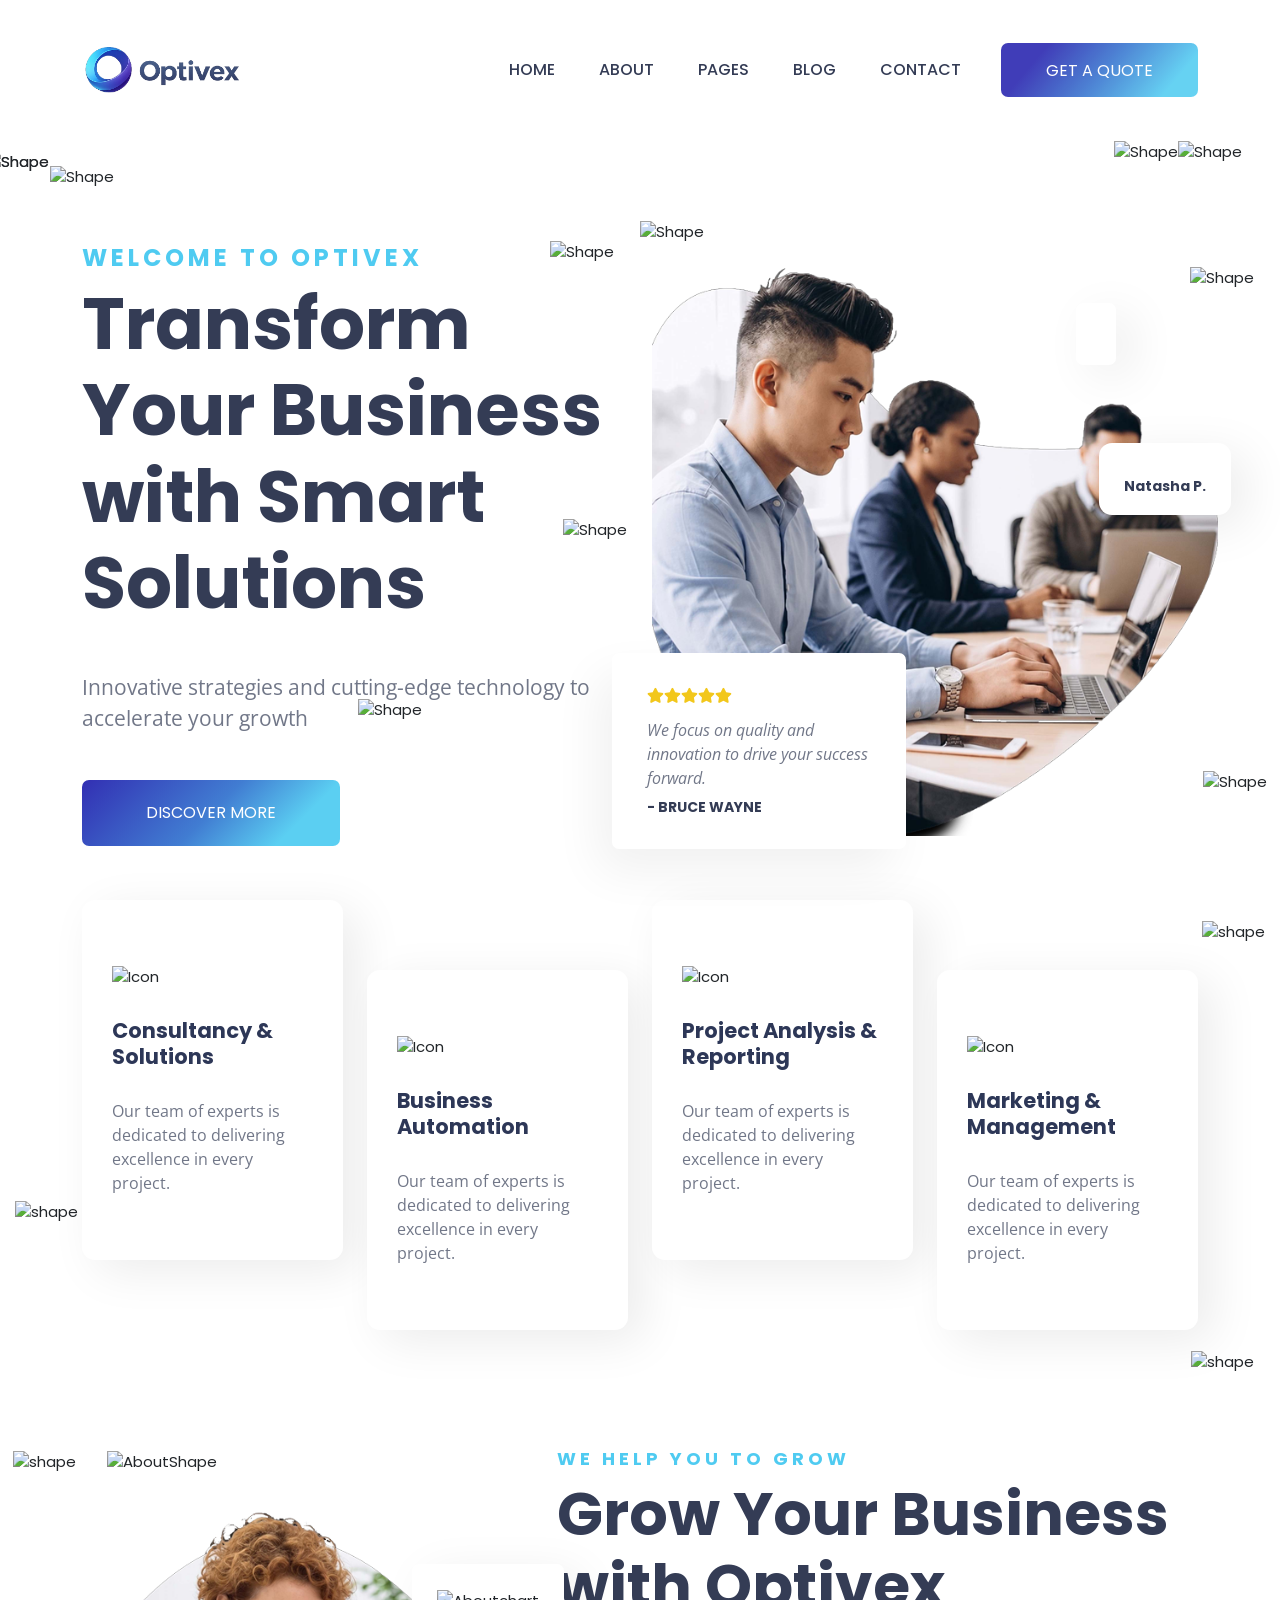
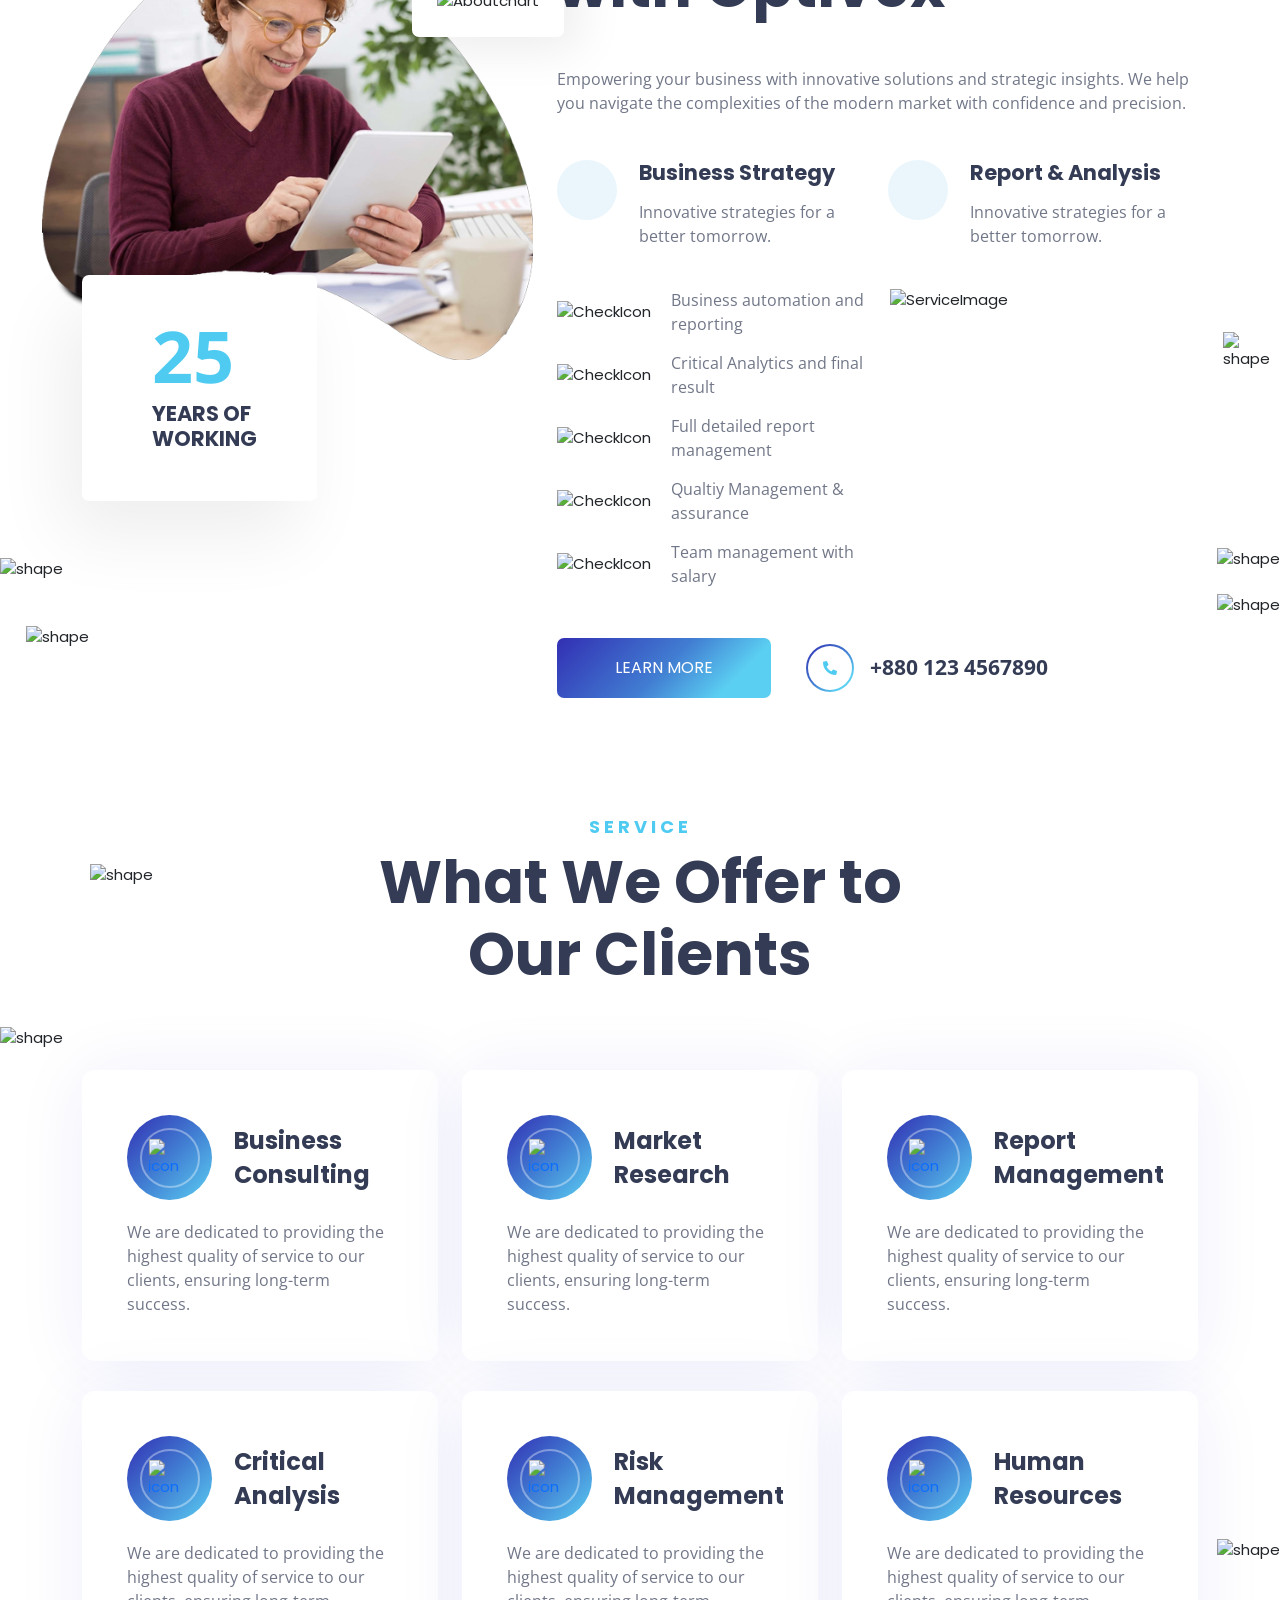
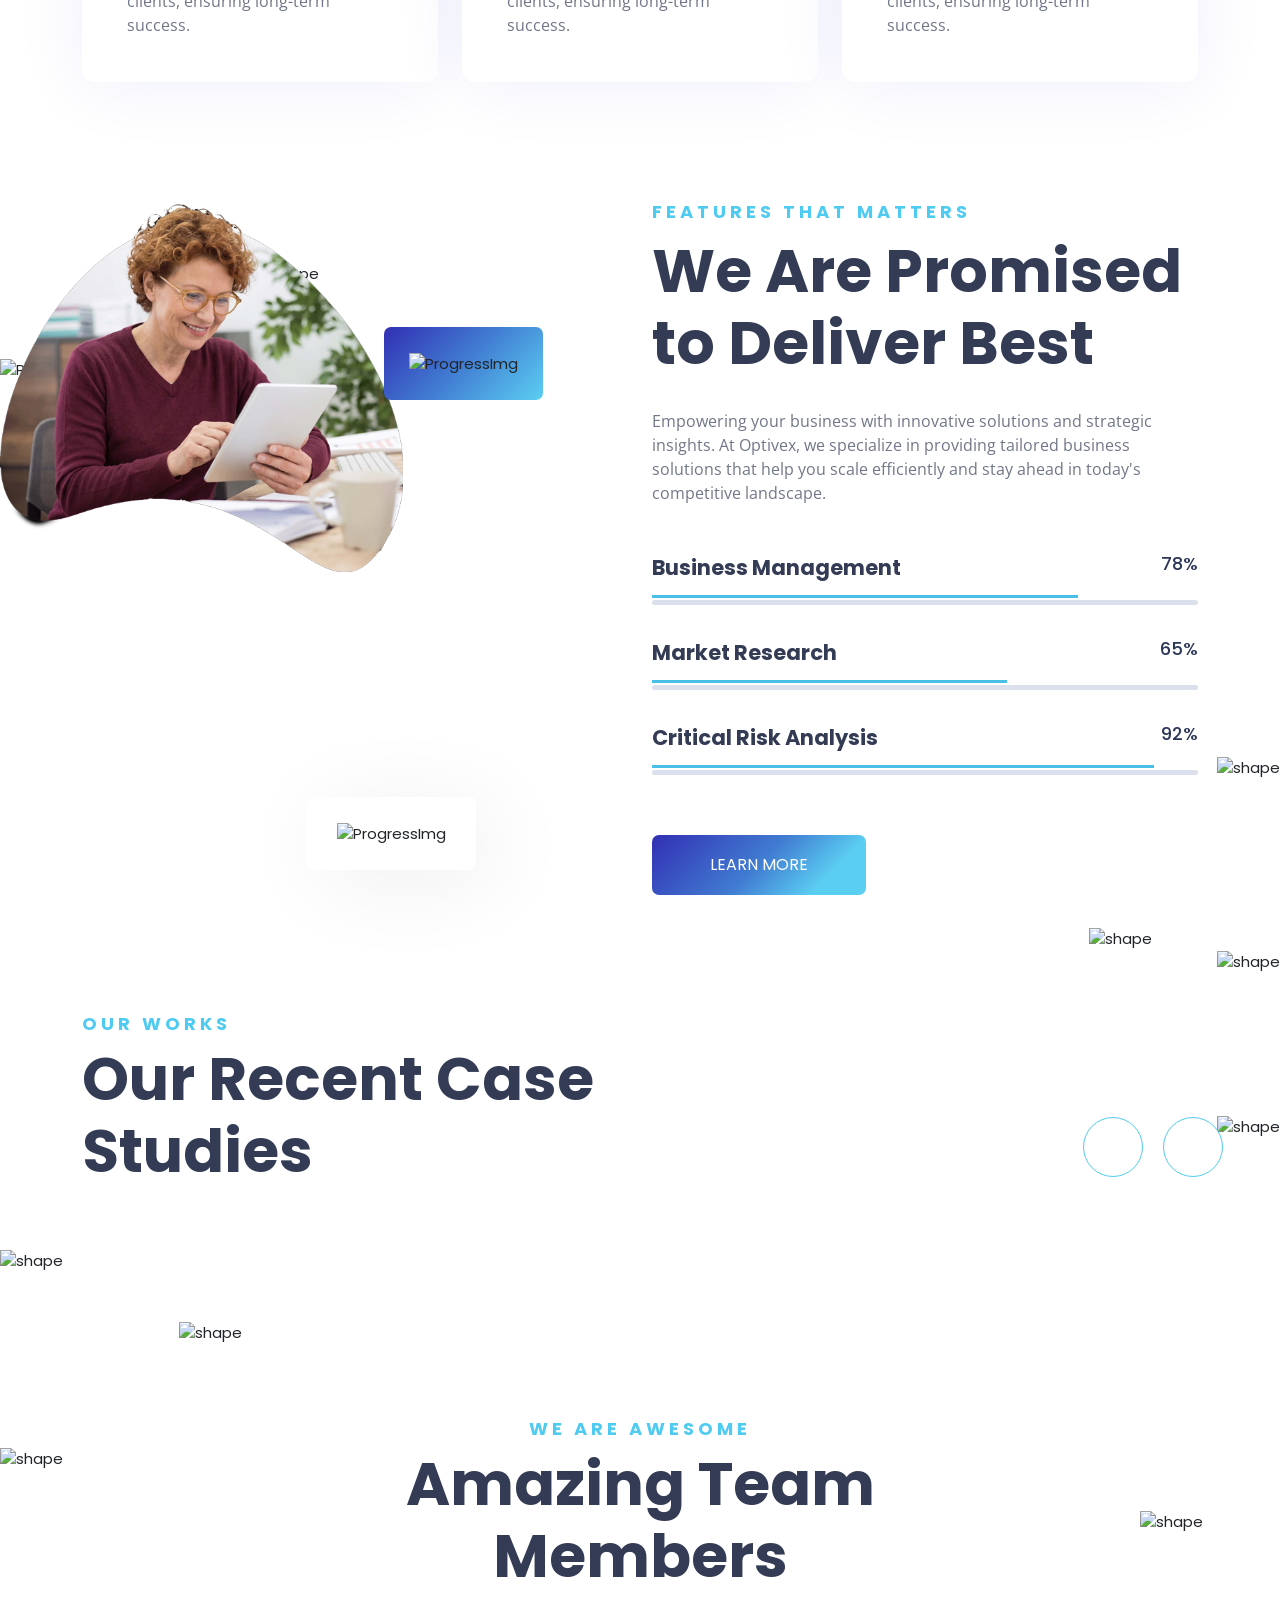
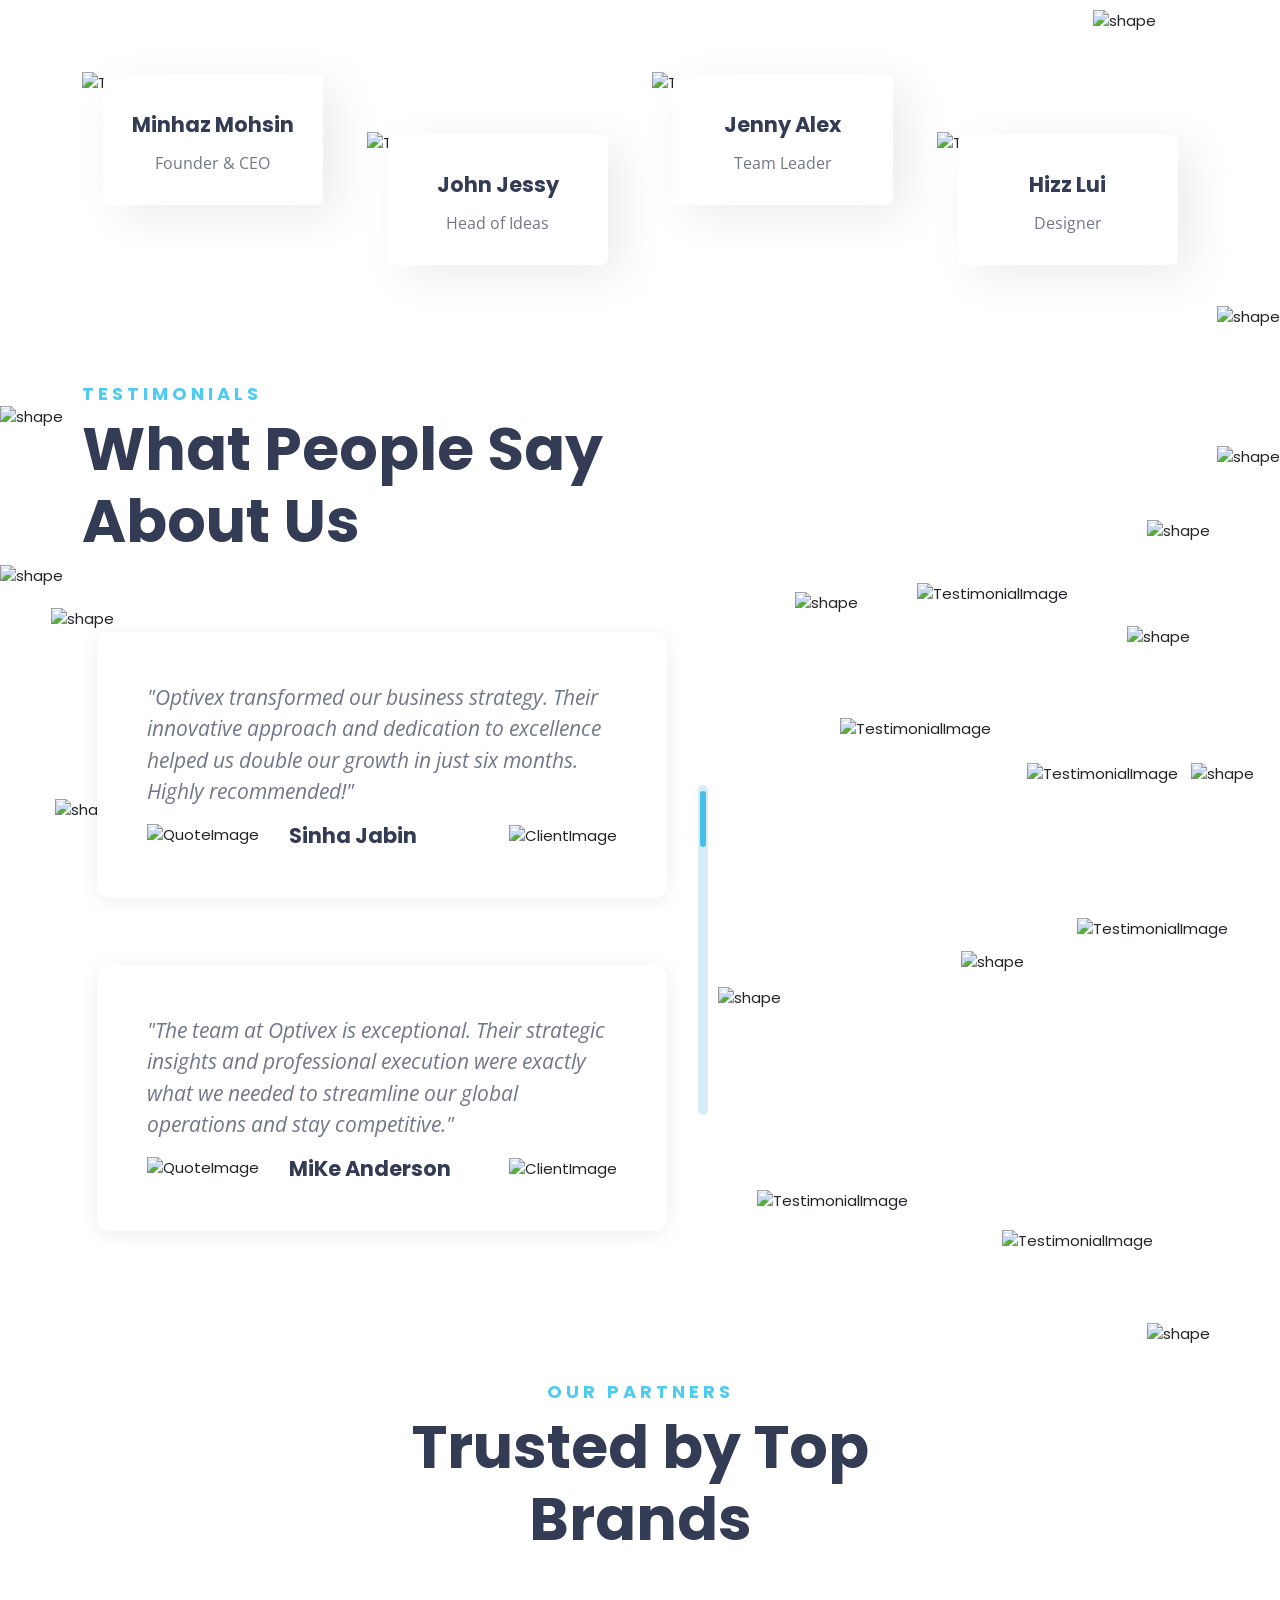
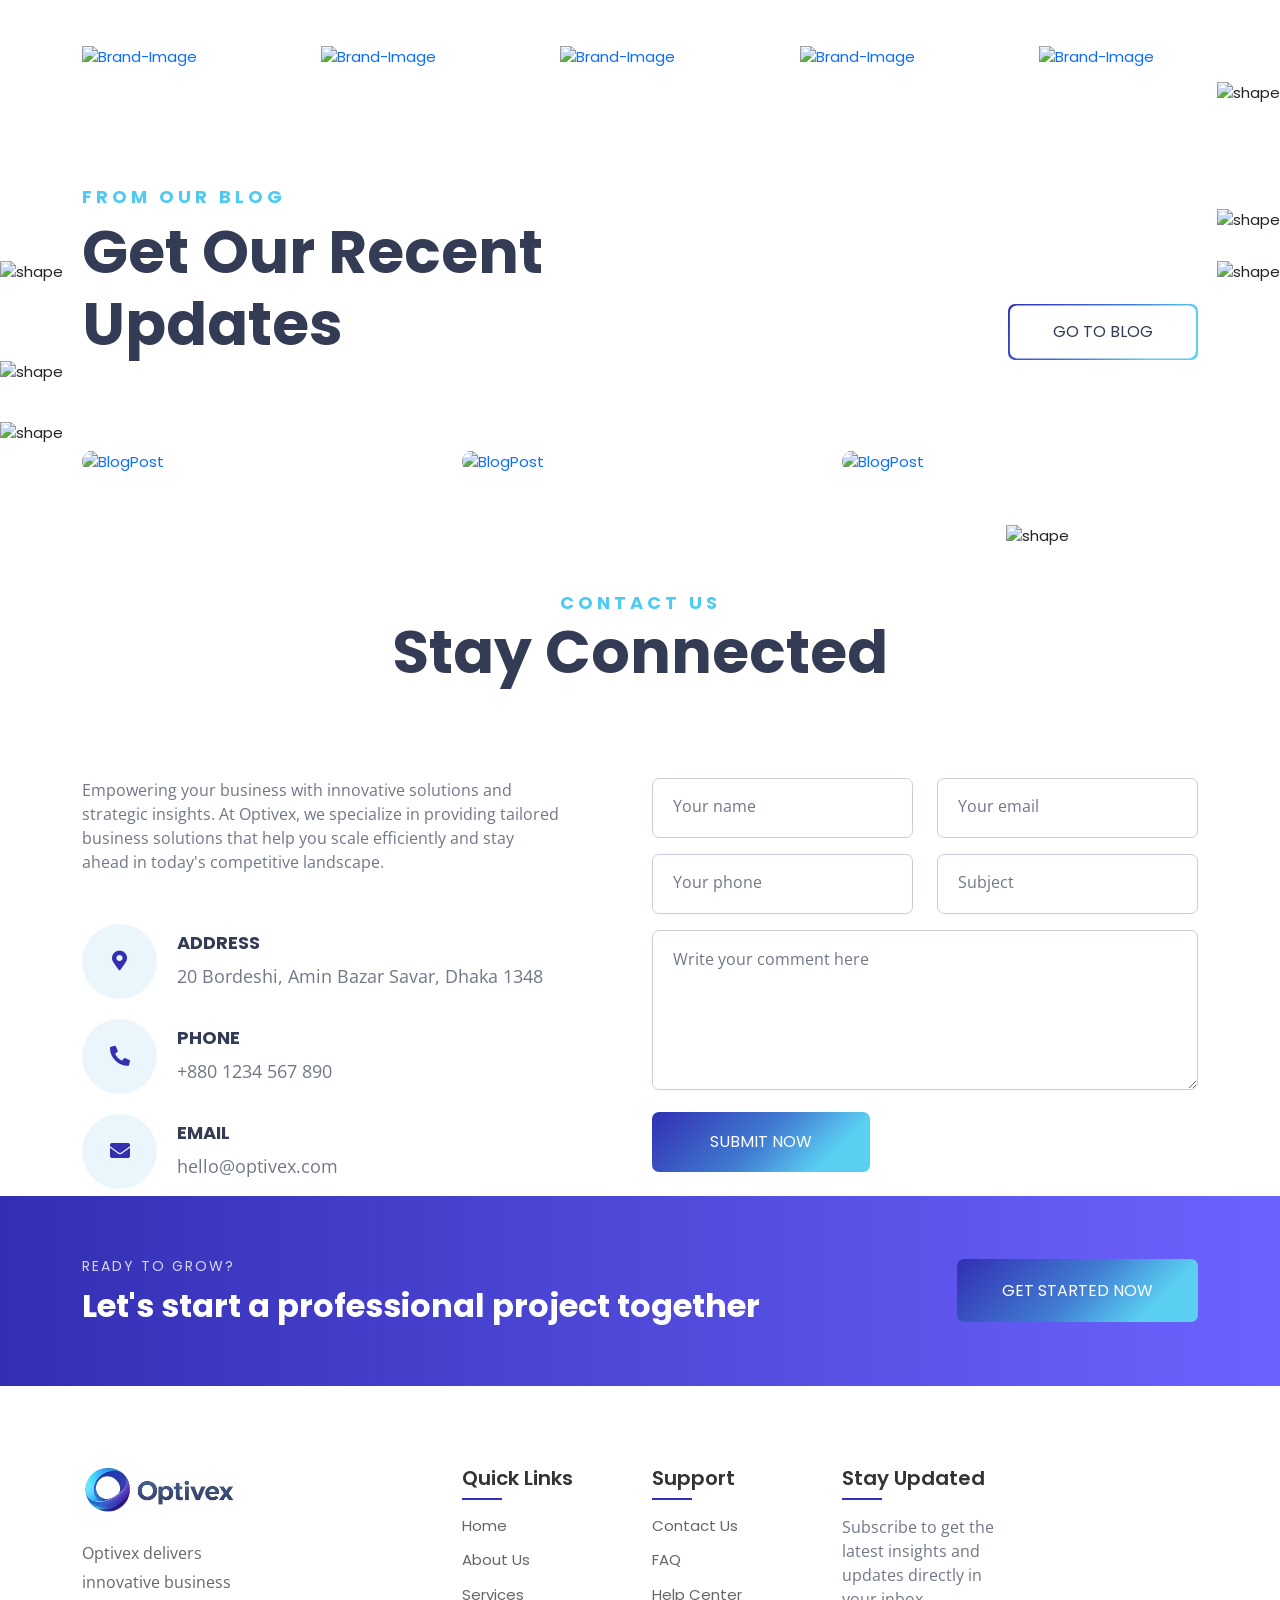
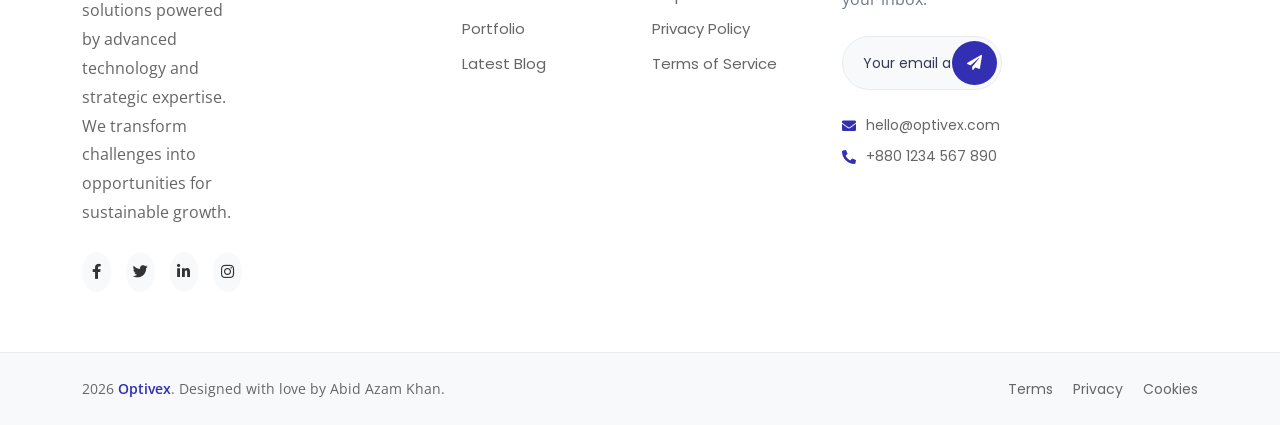
==== commit 9884eb14: "update dummy text" ====
--- a/index.html
+++ b/index.html
@@ -217,10 +217,10 @@
                 <div class="col-lg-6">
                     <!-- Hero Content Start -->
                     <div class="hero-content">
-                        <span class="subtitle">We Are Optivex</span>
-                        <h2 class="title">Grow Your Business with Optivex</h2>
-                        <p class="text">When the musics over turn off the light</p>
-                        <a href="service-details.html" class="btn-style-one"><span>Read More</span></a>
+                        <span class="subtitle">Welcome to Optivex</span>
+                        <h2 class="title">Transform Your Business with Smart Solutions</h2>
+                        <p class="text">Innovative strategies and cutting-edge technology to accelerate your growth</p>
+                        <a href="service-details.html" class="btn-style-one"><span>Discover More</span></a>
                     </div>
                     <!-- Hero Content End -->
                 </div>
@@ -1509,7 +1509,7 @@
                                     <img src="assets/images/logo-2.png" alt="Logo">
                                 </a>
                             </div>
-                            <p class="brand-text">Optivex empowers businesses with cutting-edge AI orchestration and strategic consulting. We drive innovation through expertise and passion.</p>
+                            <p class="brand-text">Optivex delivers innovative business solutions powered by advanced technology and strategic expertise. We transform challenges into opportunities for sustainable growth.</p>
                             <div class="social-links">
                                 <a href="#"><i class="fab fa-facebook-f"></i></a>
                                 <a href="#"><i class="fab fa-twitter"></i></a>
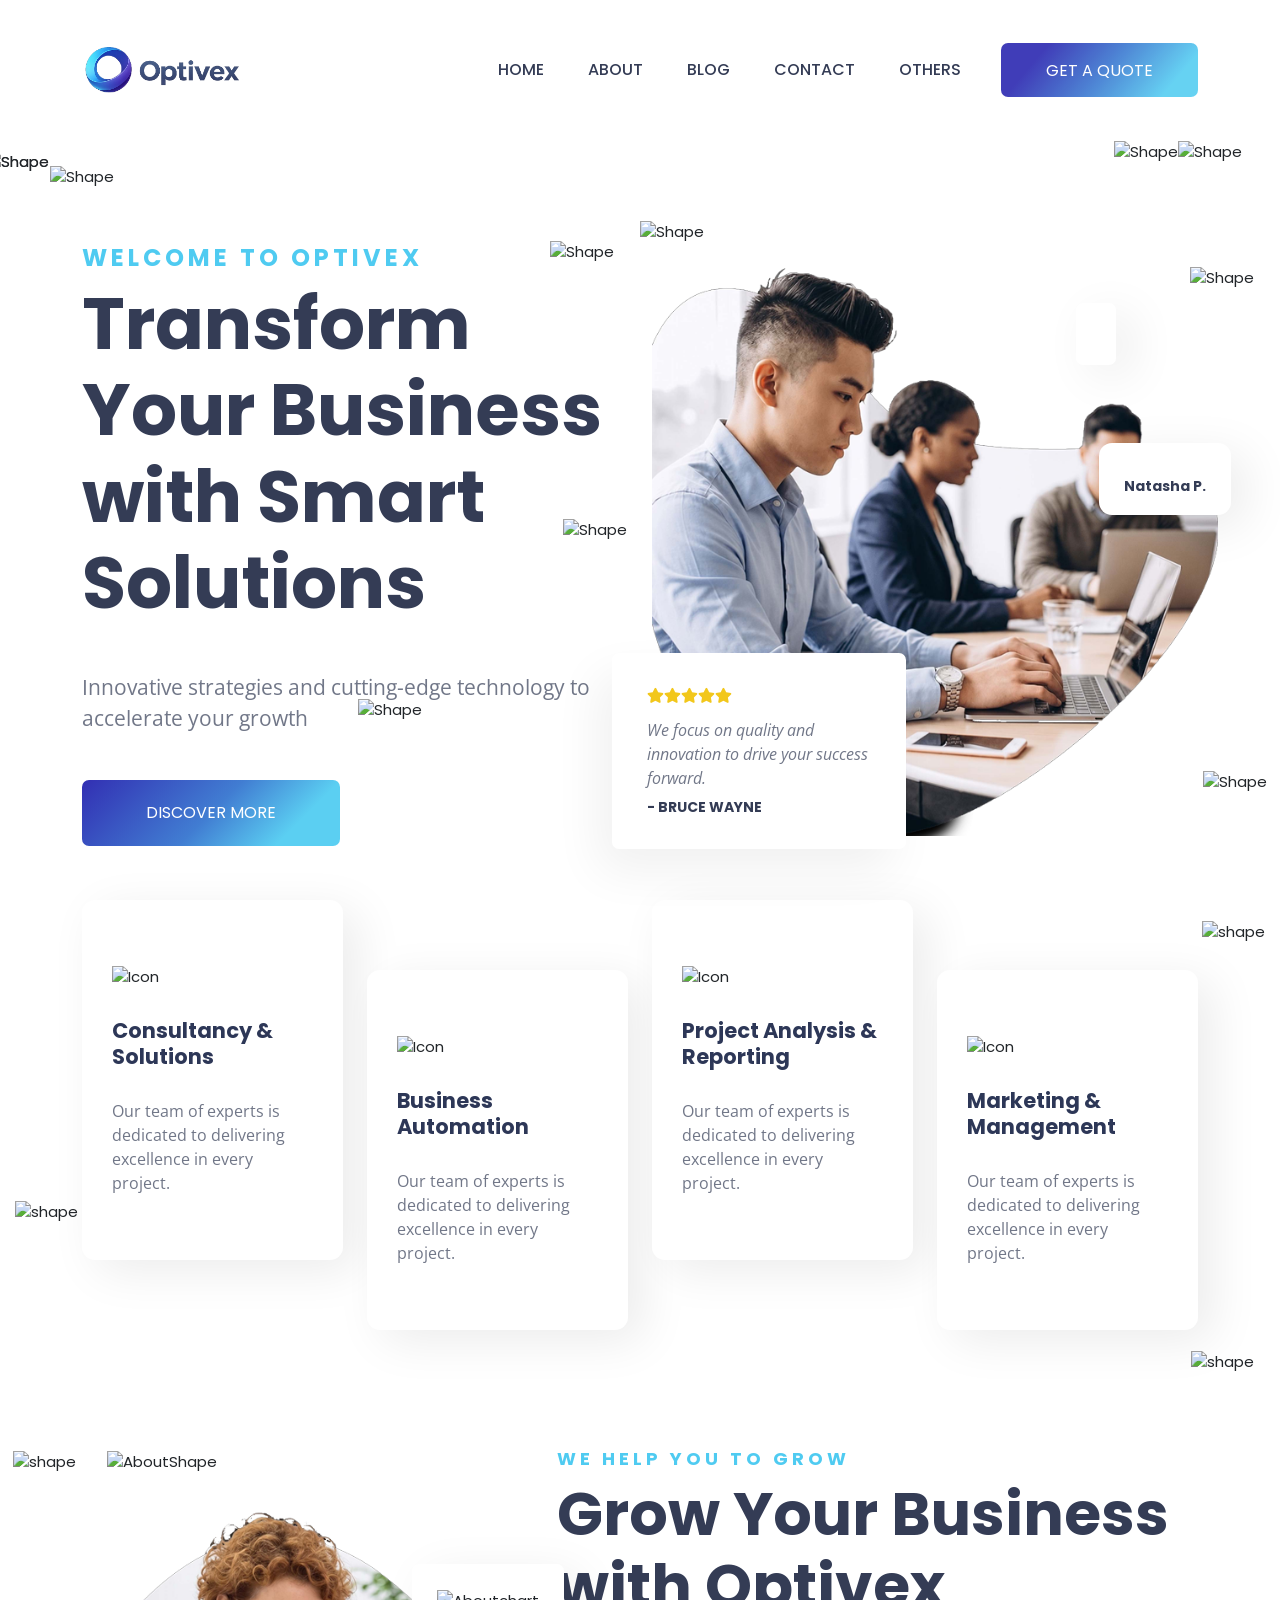
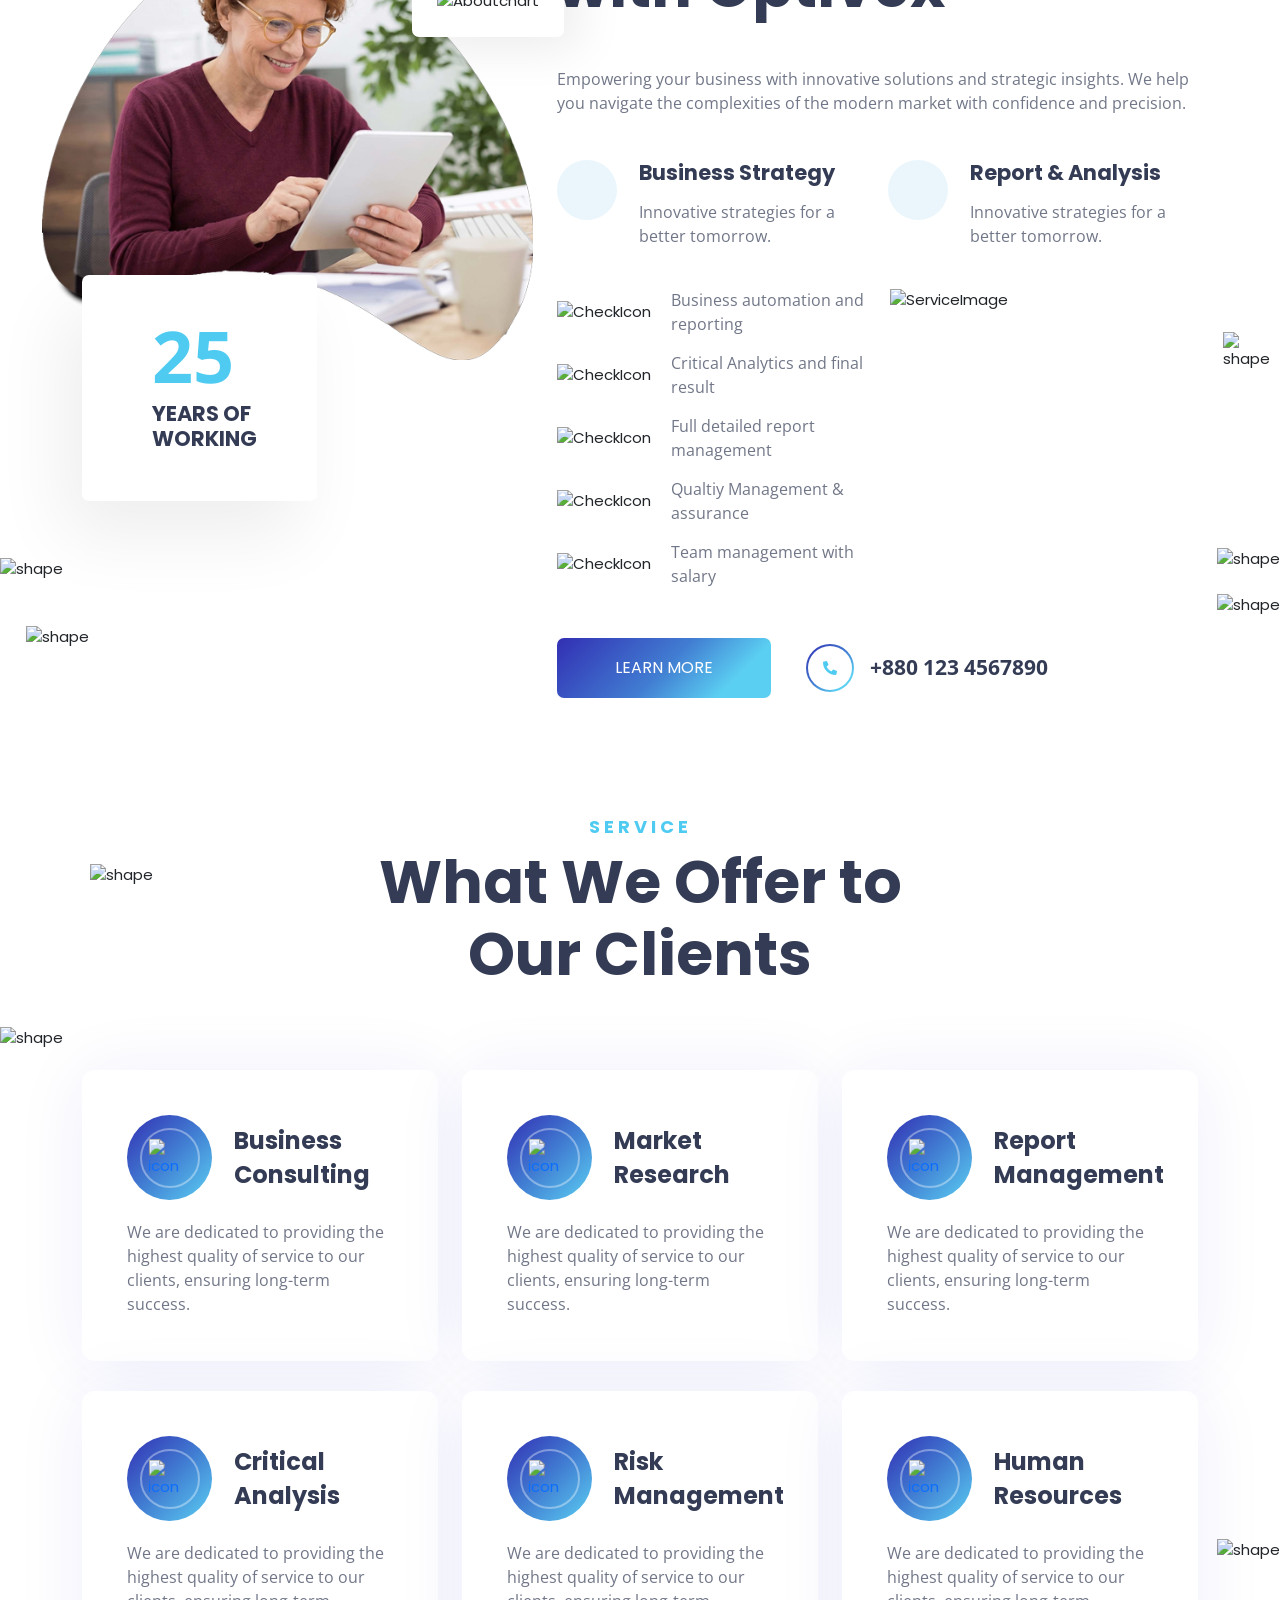
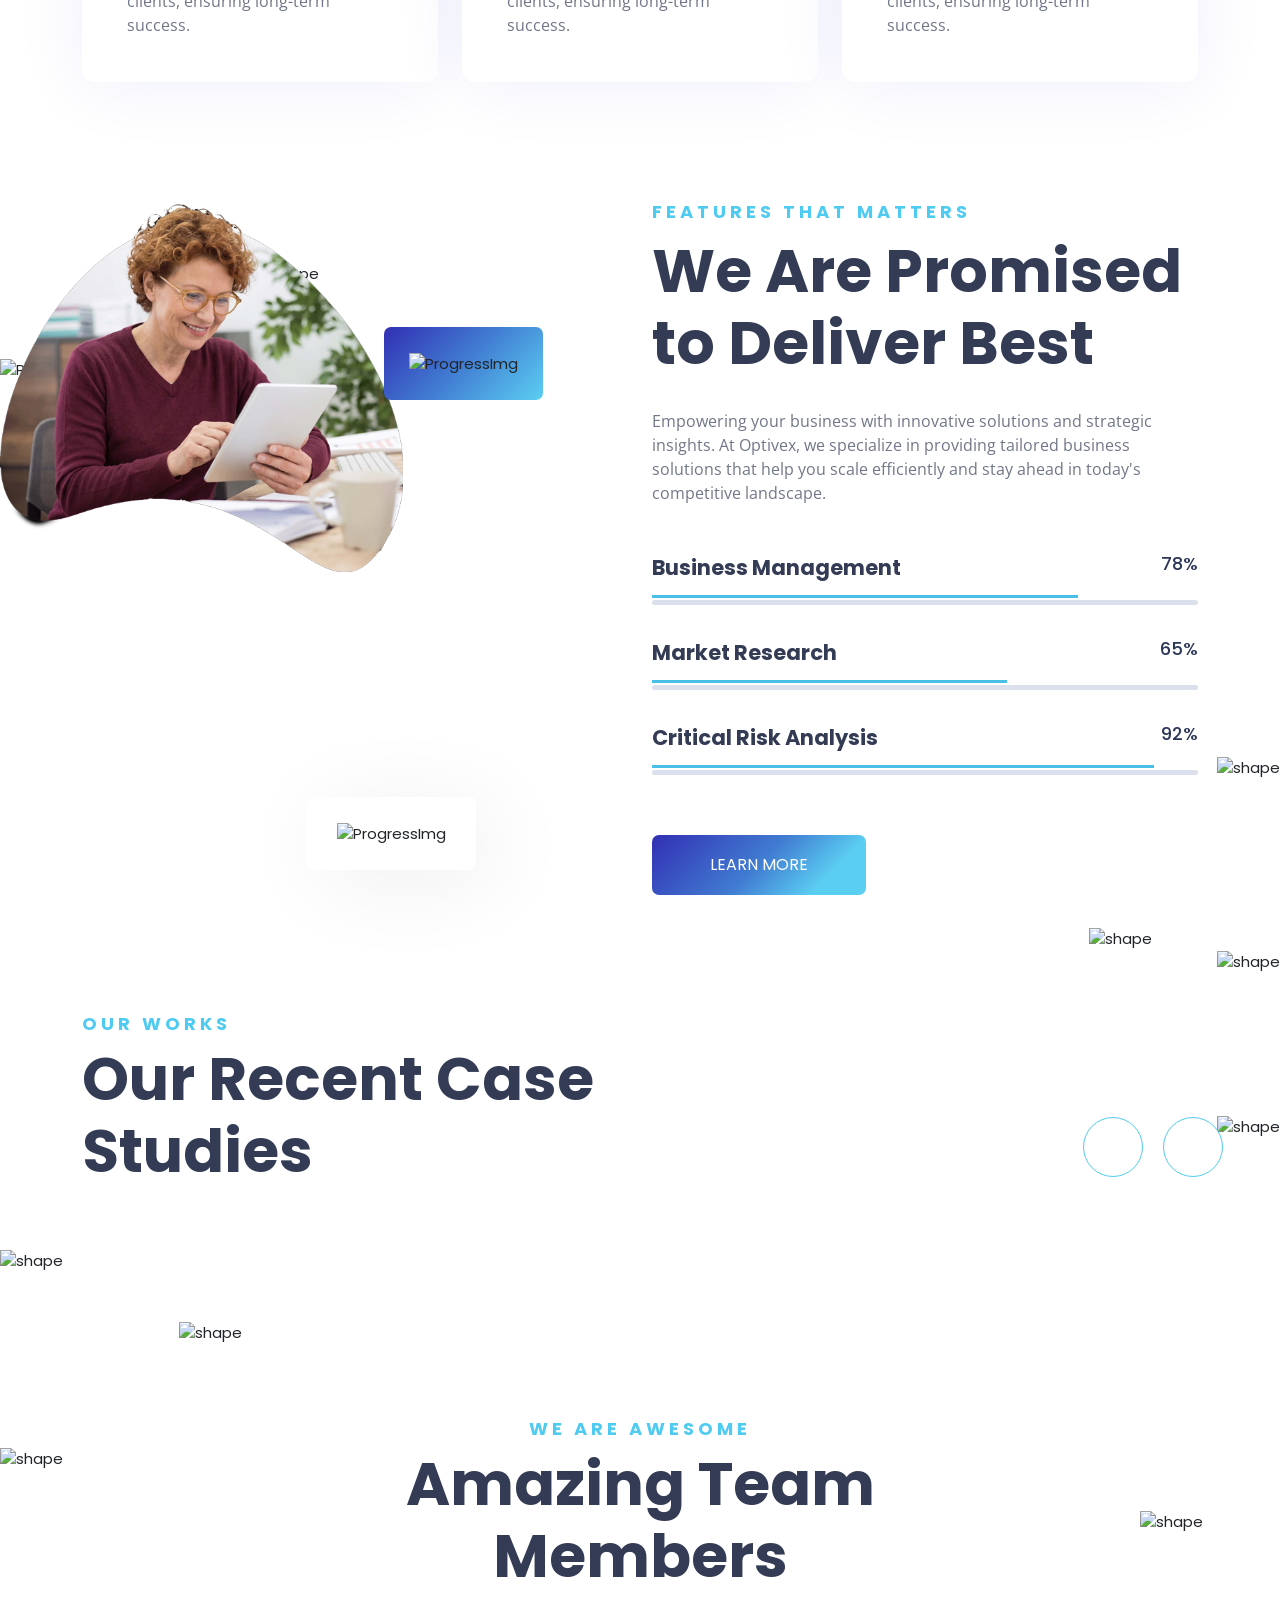
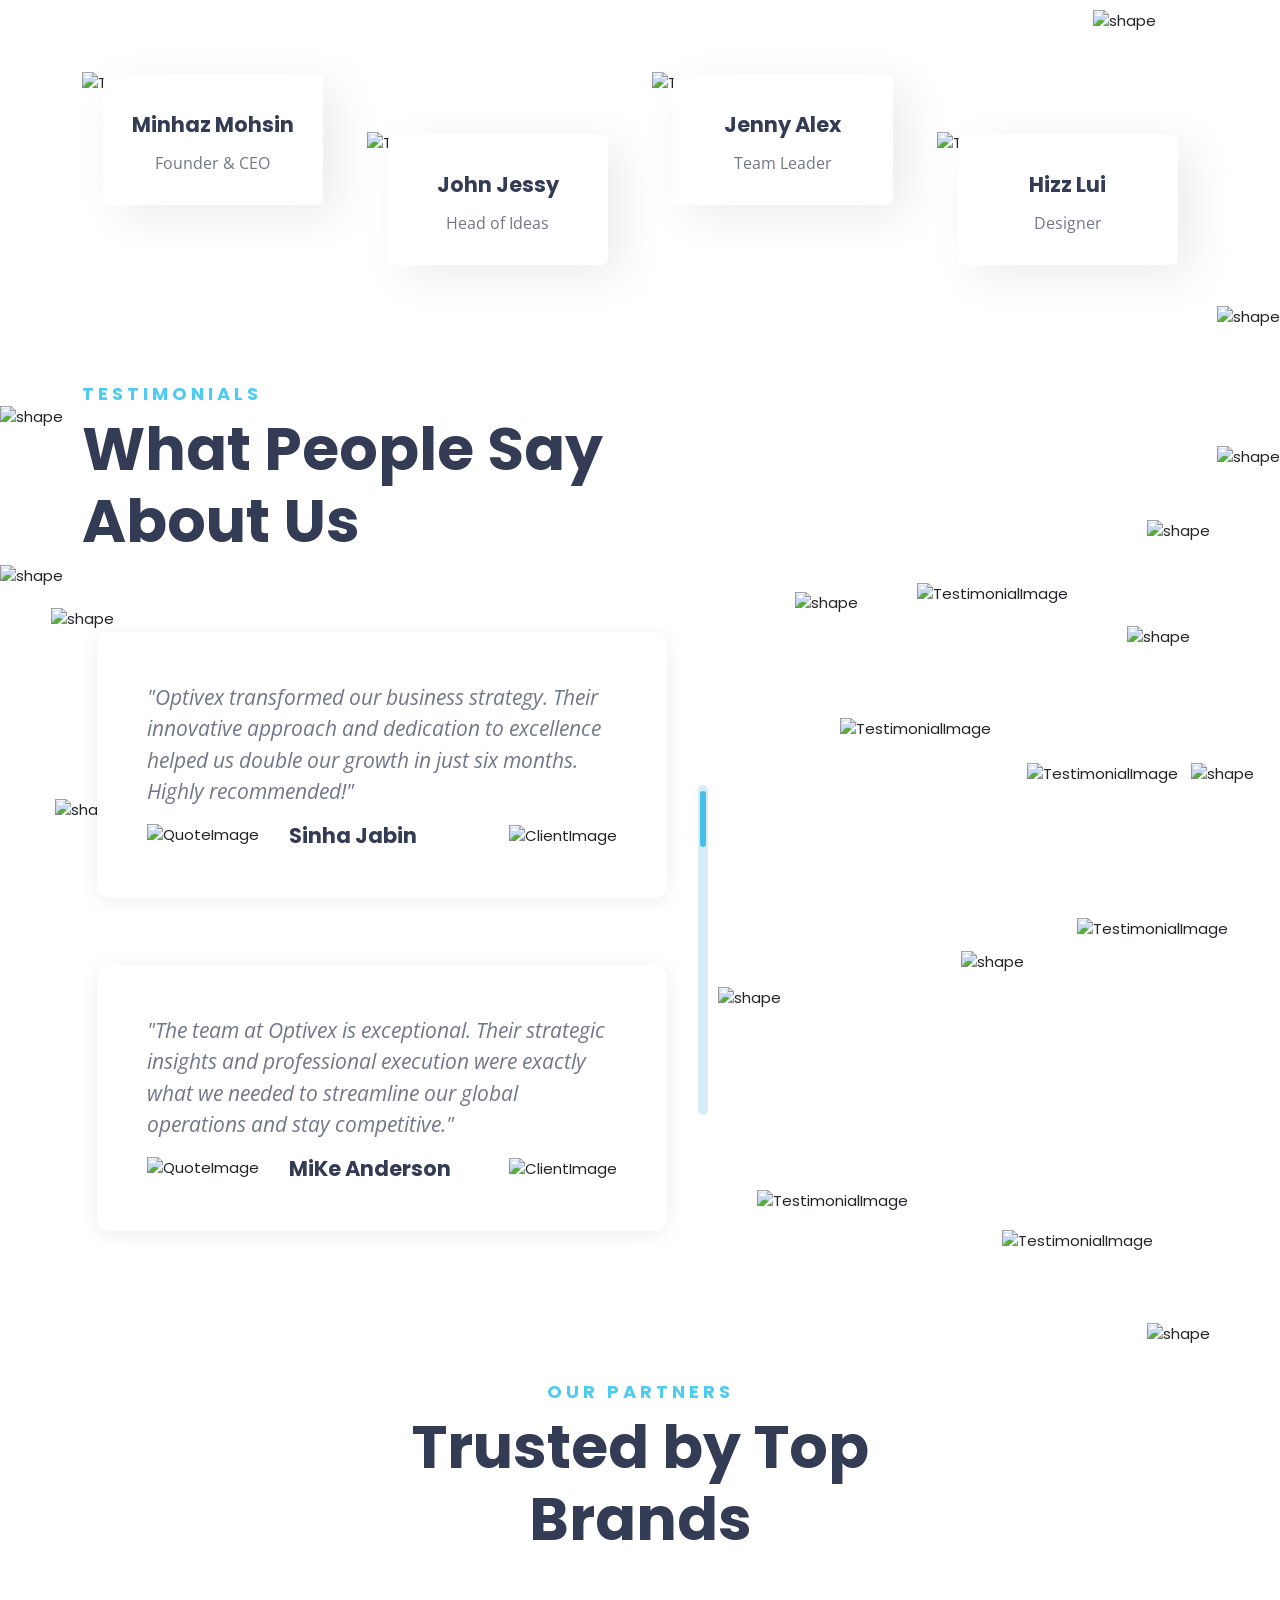
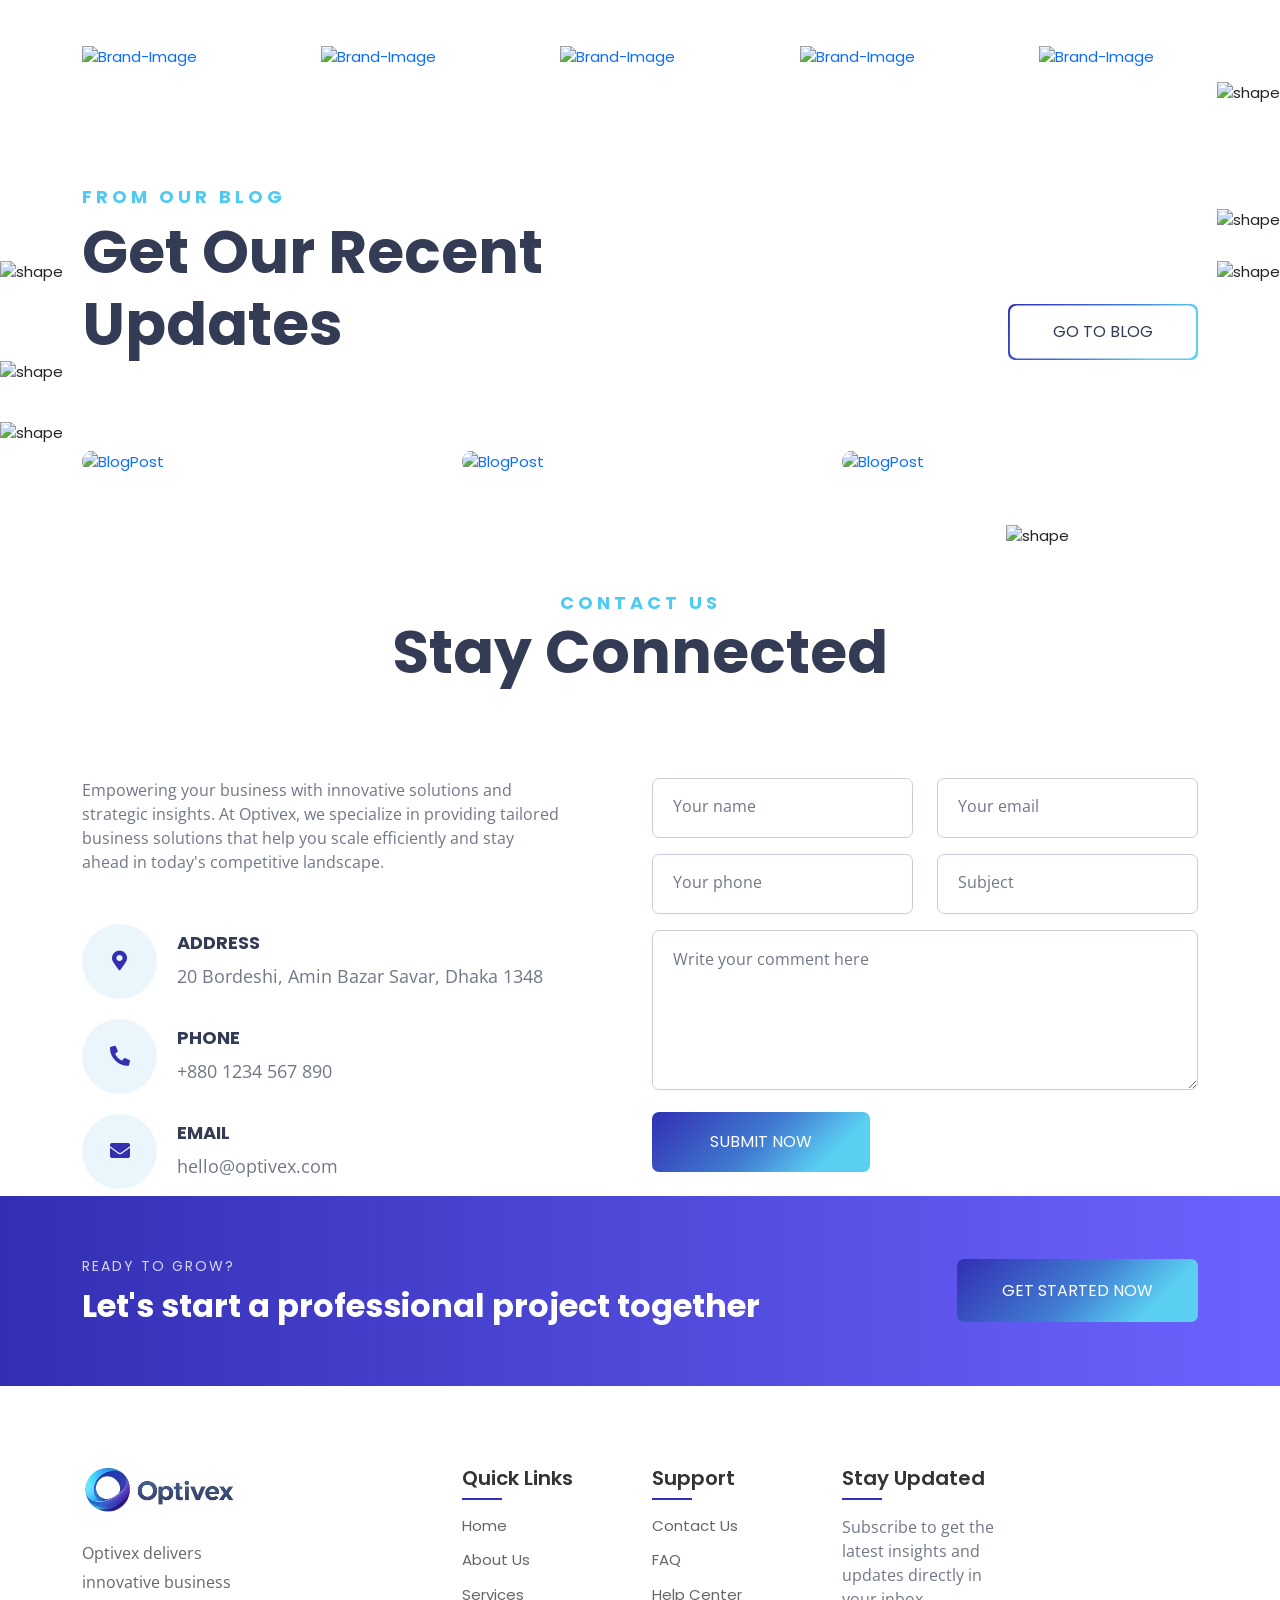
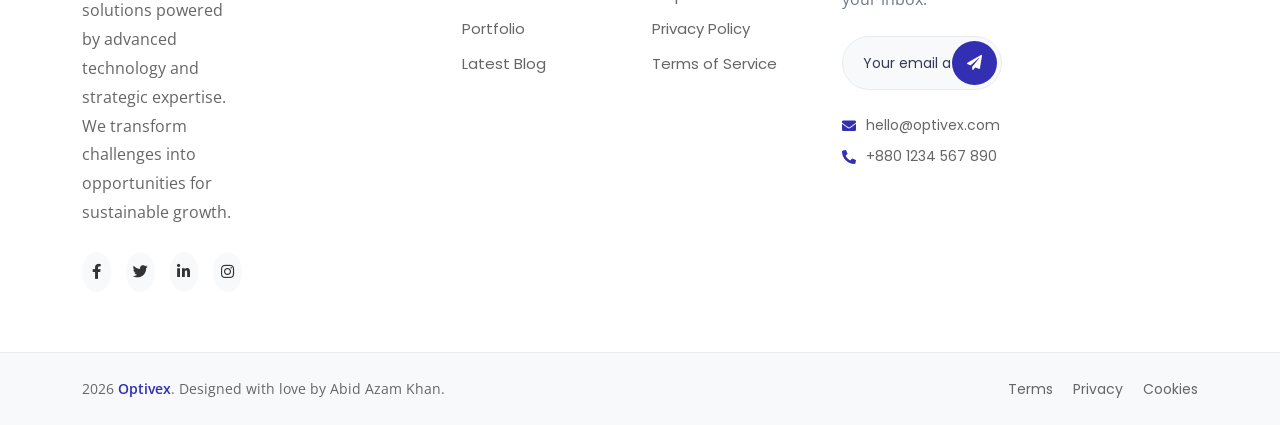
==== commit e4398531: "update navbar item orders" ====
--- a/index.html
+++ b/index.html
@@ -9,7 +9,7 @@
     <meta name="description" content="">
     <meta name="viewport" content="width=device-width, initial-scale=1, shrink-to-fit=no">
     <!-- Favicon -->
-    <link rel="shortcut icon" type="image/x-icon" href="https://ethemestudio.com/demo/avers/assets/images/favicon.png">
+    <link rel="shortcut icon" type="image/x-icon" href="assets/images/favicon.png">
 
 
     <!-- CSS (Font, Plugins & Style CSS files) -->
@@ -57,8 +57,13 @@
                                         <li>
                                             <a href="about.html">About</a>
                                         </li>
+                                        
+                                        <li>
+                                            <a href="blog-standard.html">Blog</a>
+                                        </li>
+                                        <li><a href="contact.html">Contact</a></li>
                                         <li class="has-children">
-                                            <a href="#">Pages</a>
+                                            <a href="#">Others</a>
                                             <ul class="sub-menu">
                                                 <li><a href="team.html">Team</a></li>
                                                 <li class="has-submenu"><a href="#/">Services</a>
@@ -83,10 +88,6 @@
                                                 </li>
                                             </ul>
                                         </li>
-                                        <li>
-                                            <a href="blog-standard.html">Blog</a>
-                                        </li>
-                                        <li><a href="contact.html">Contact</a></li>
                                     </ul>
                                 </nav>
                             </div>
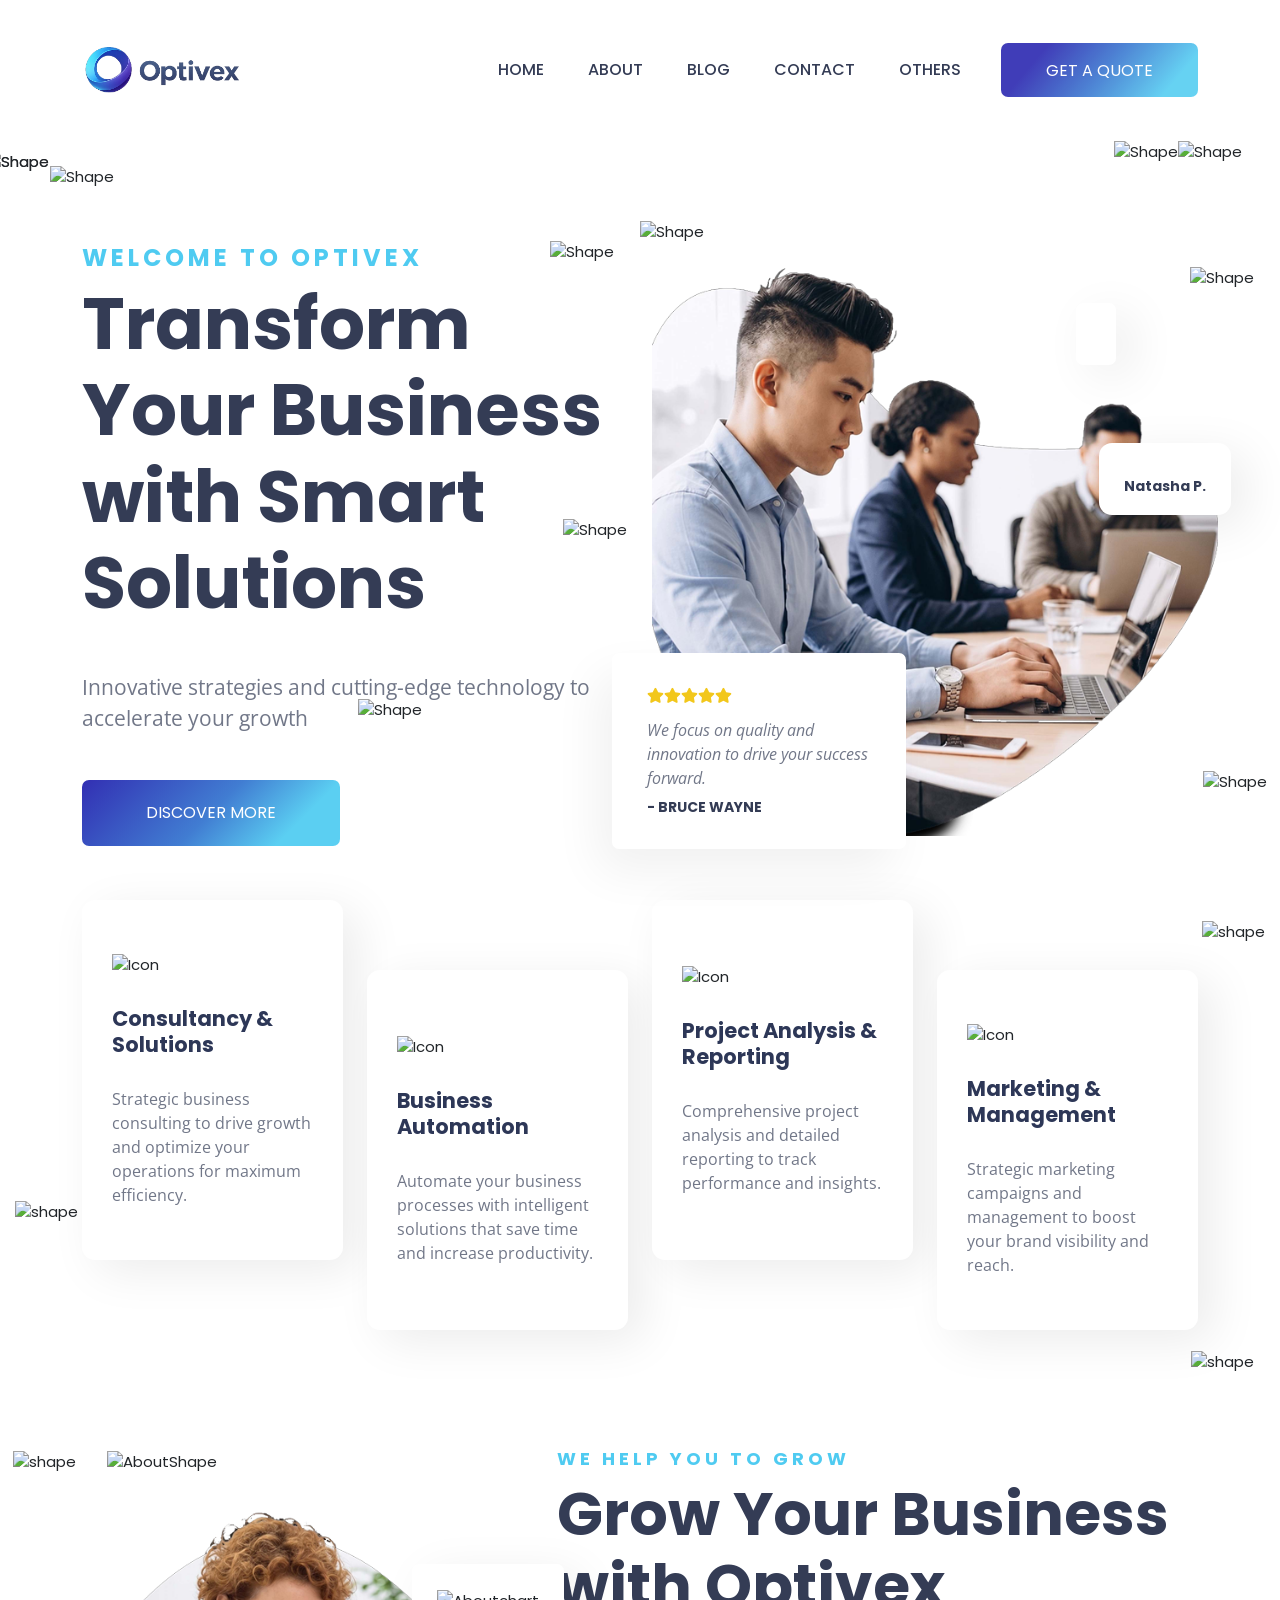
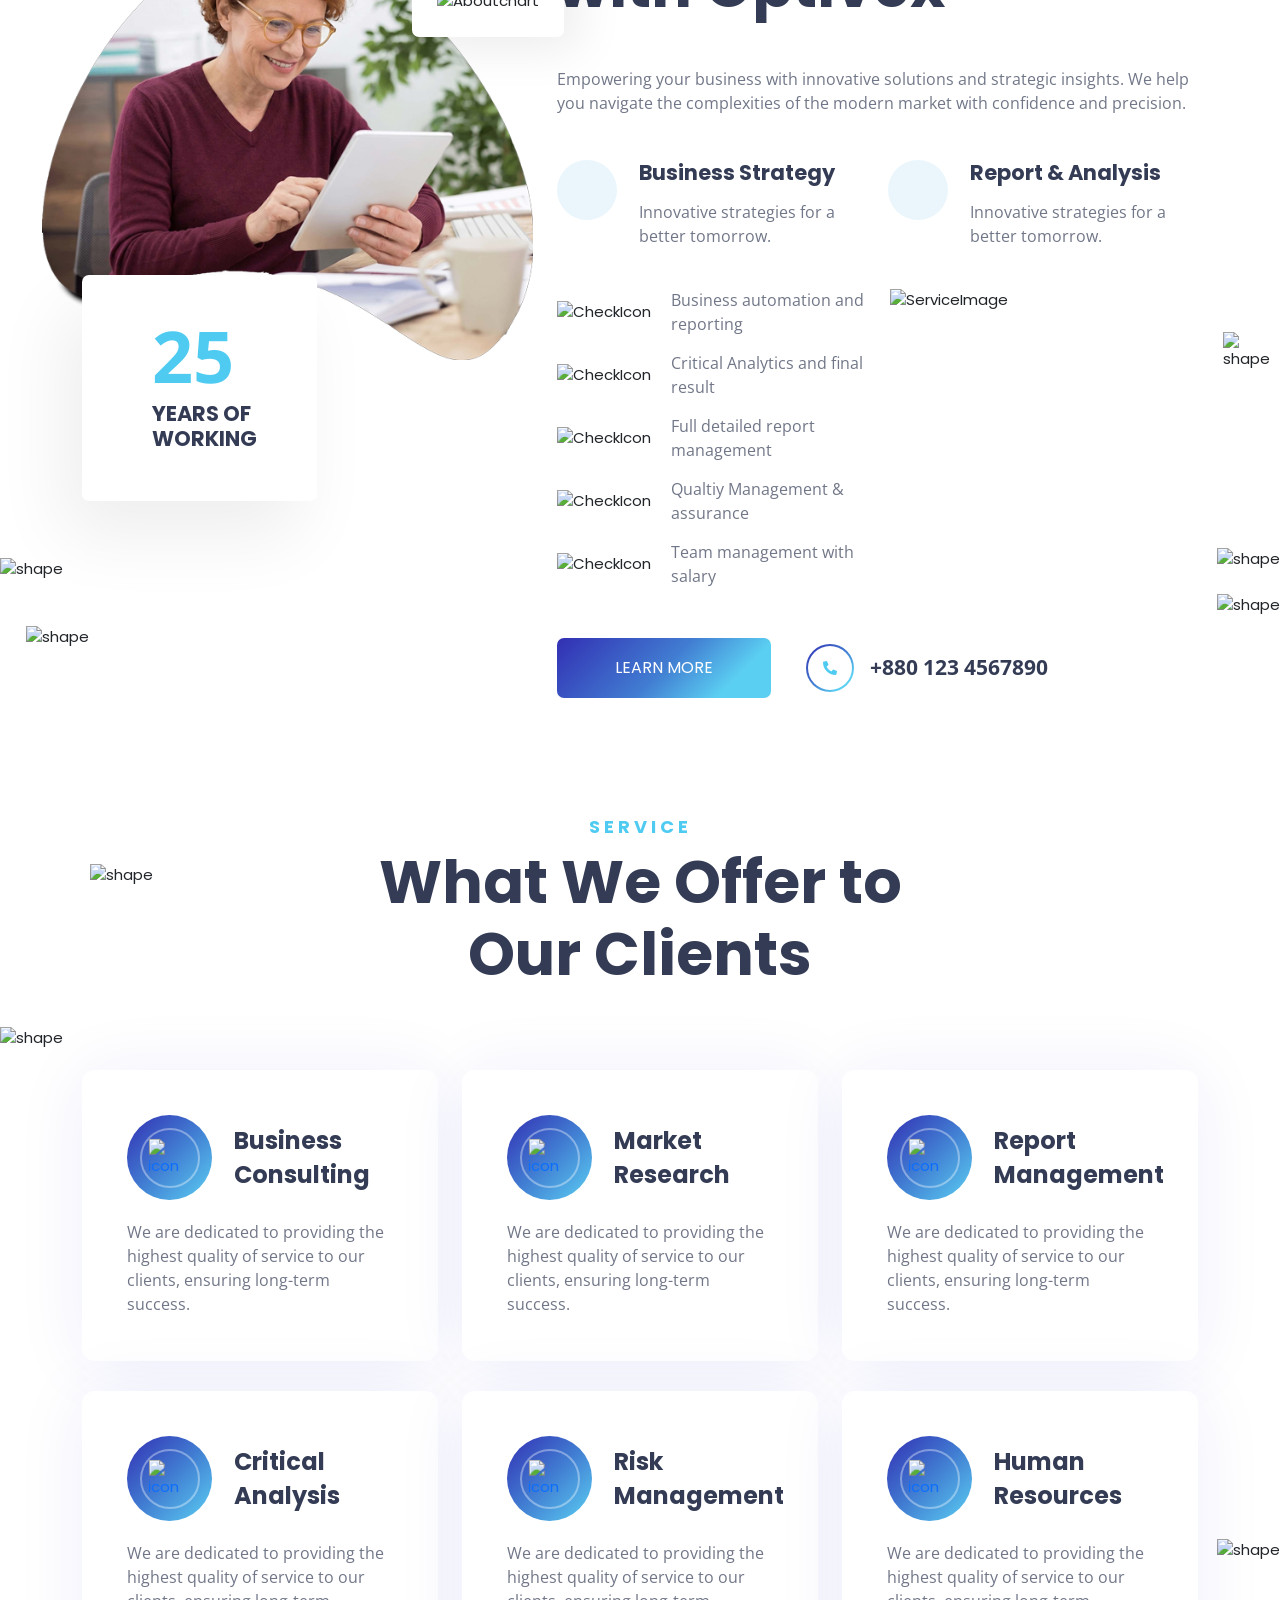
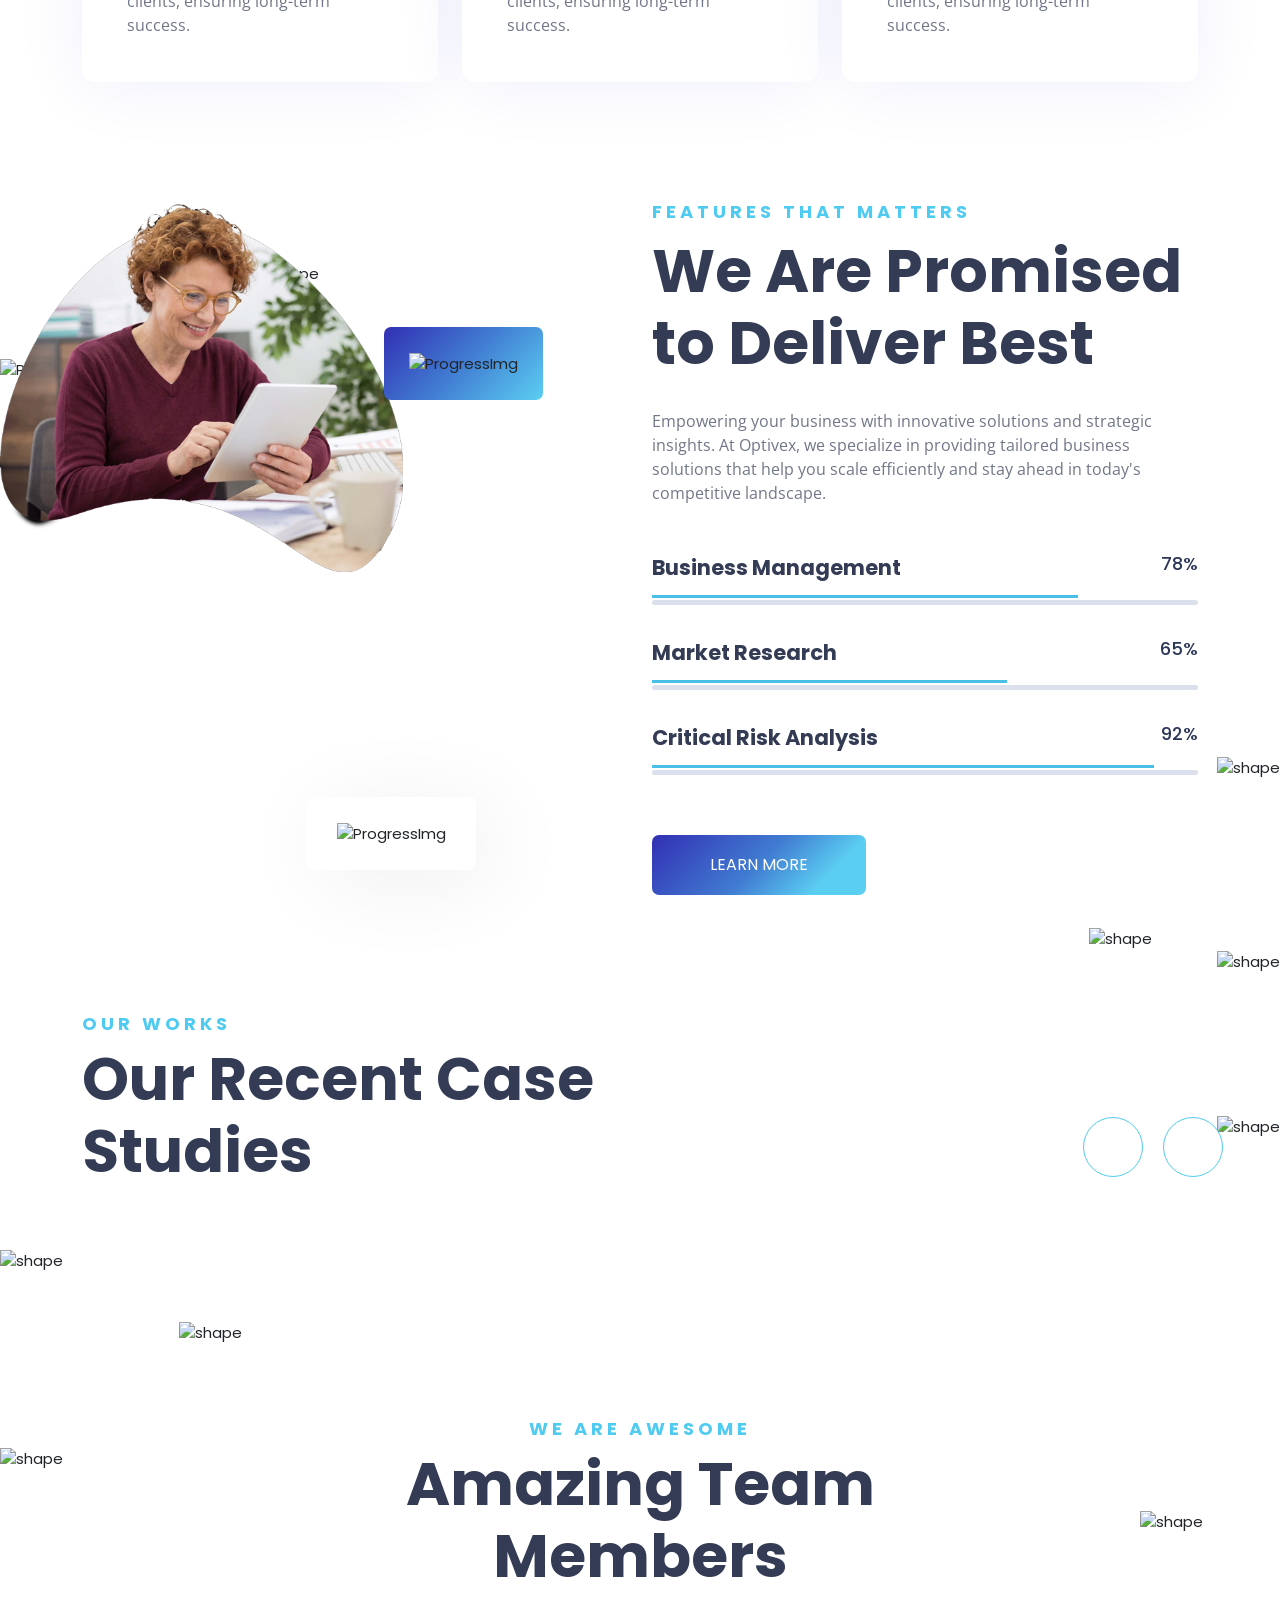
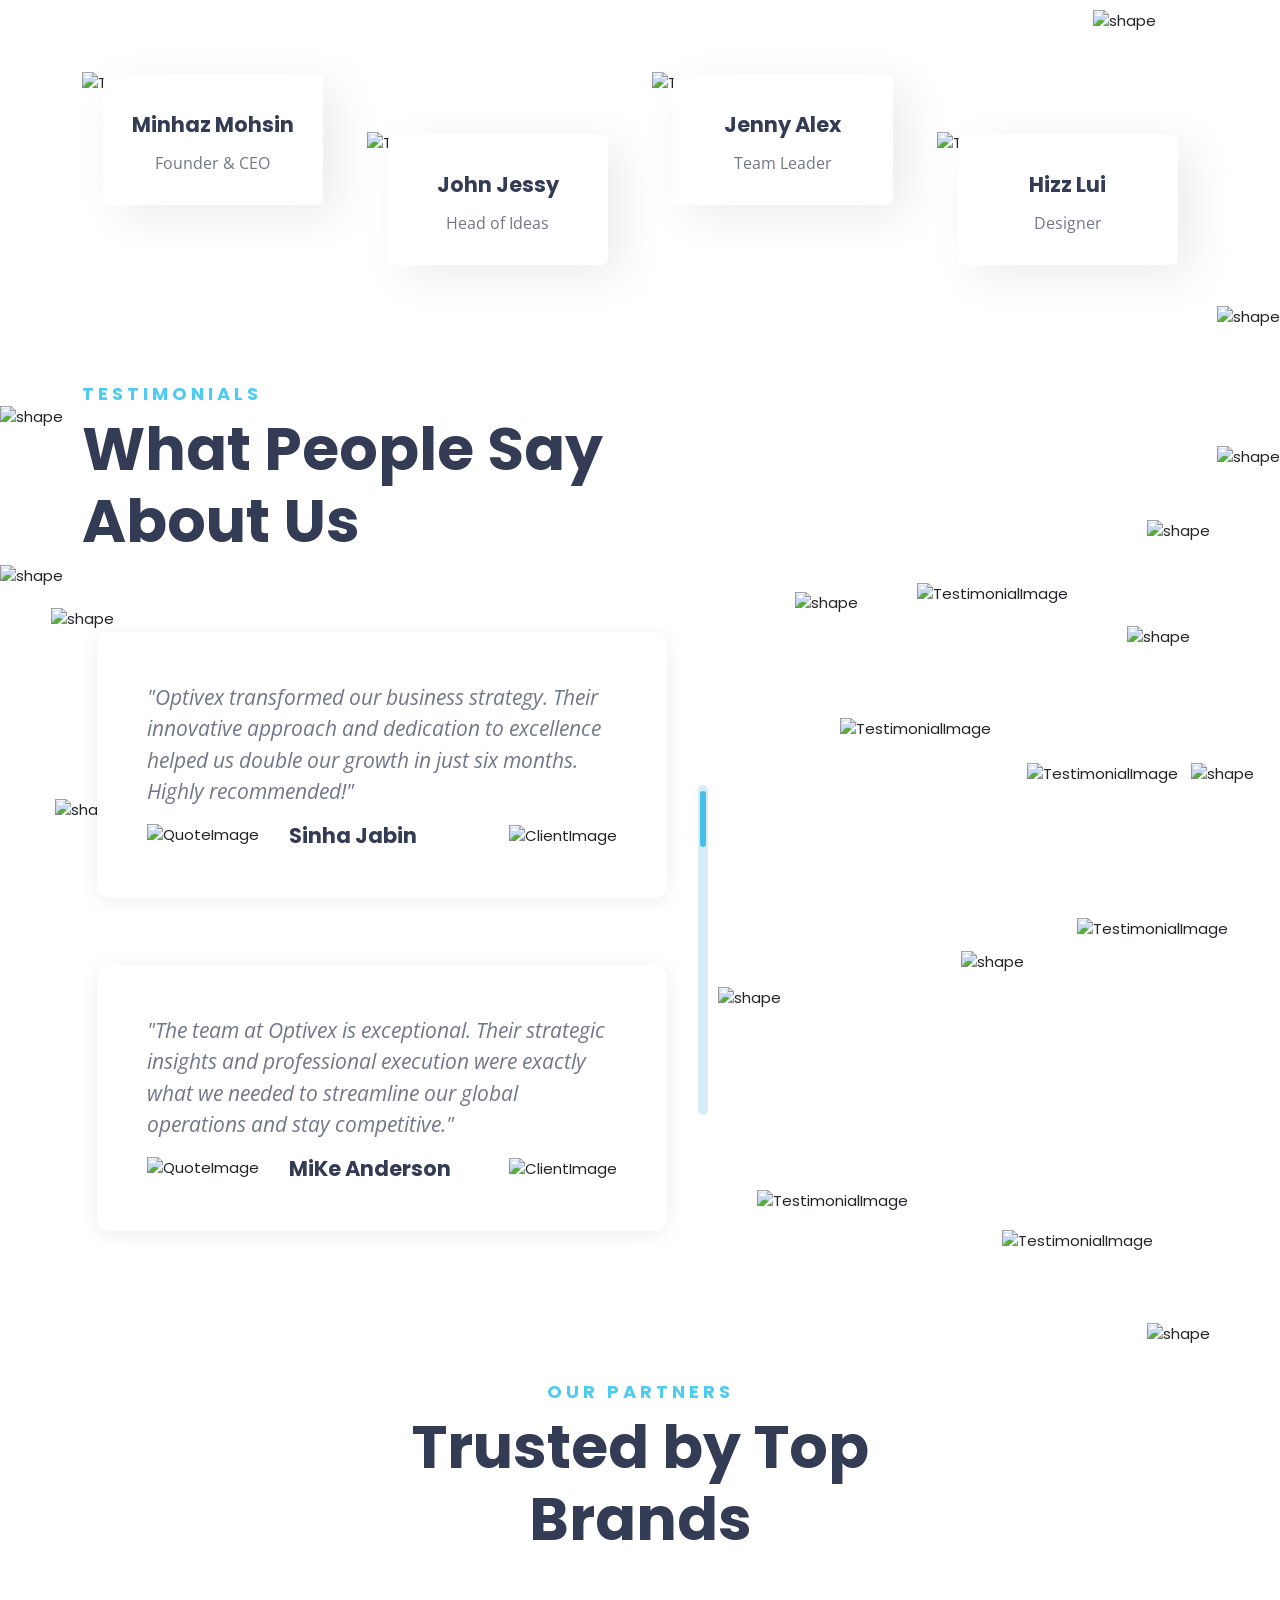
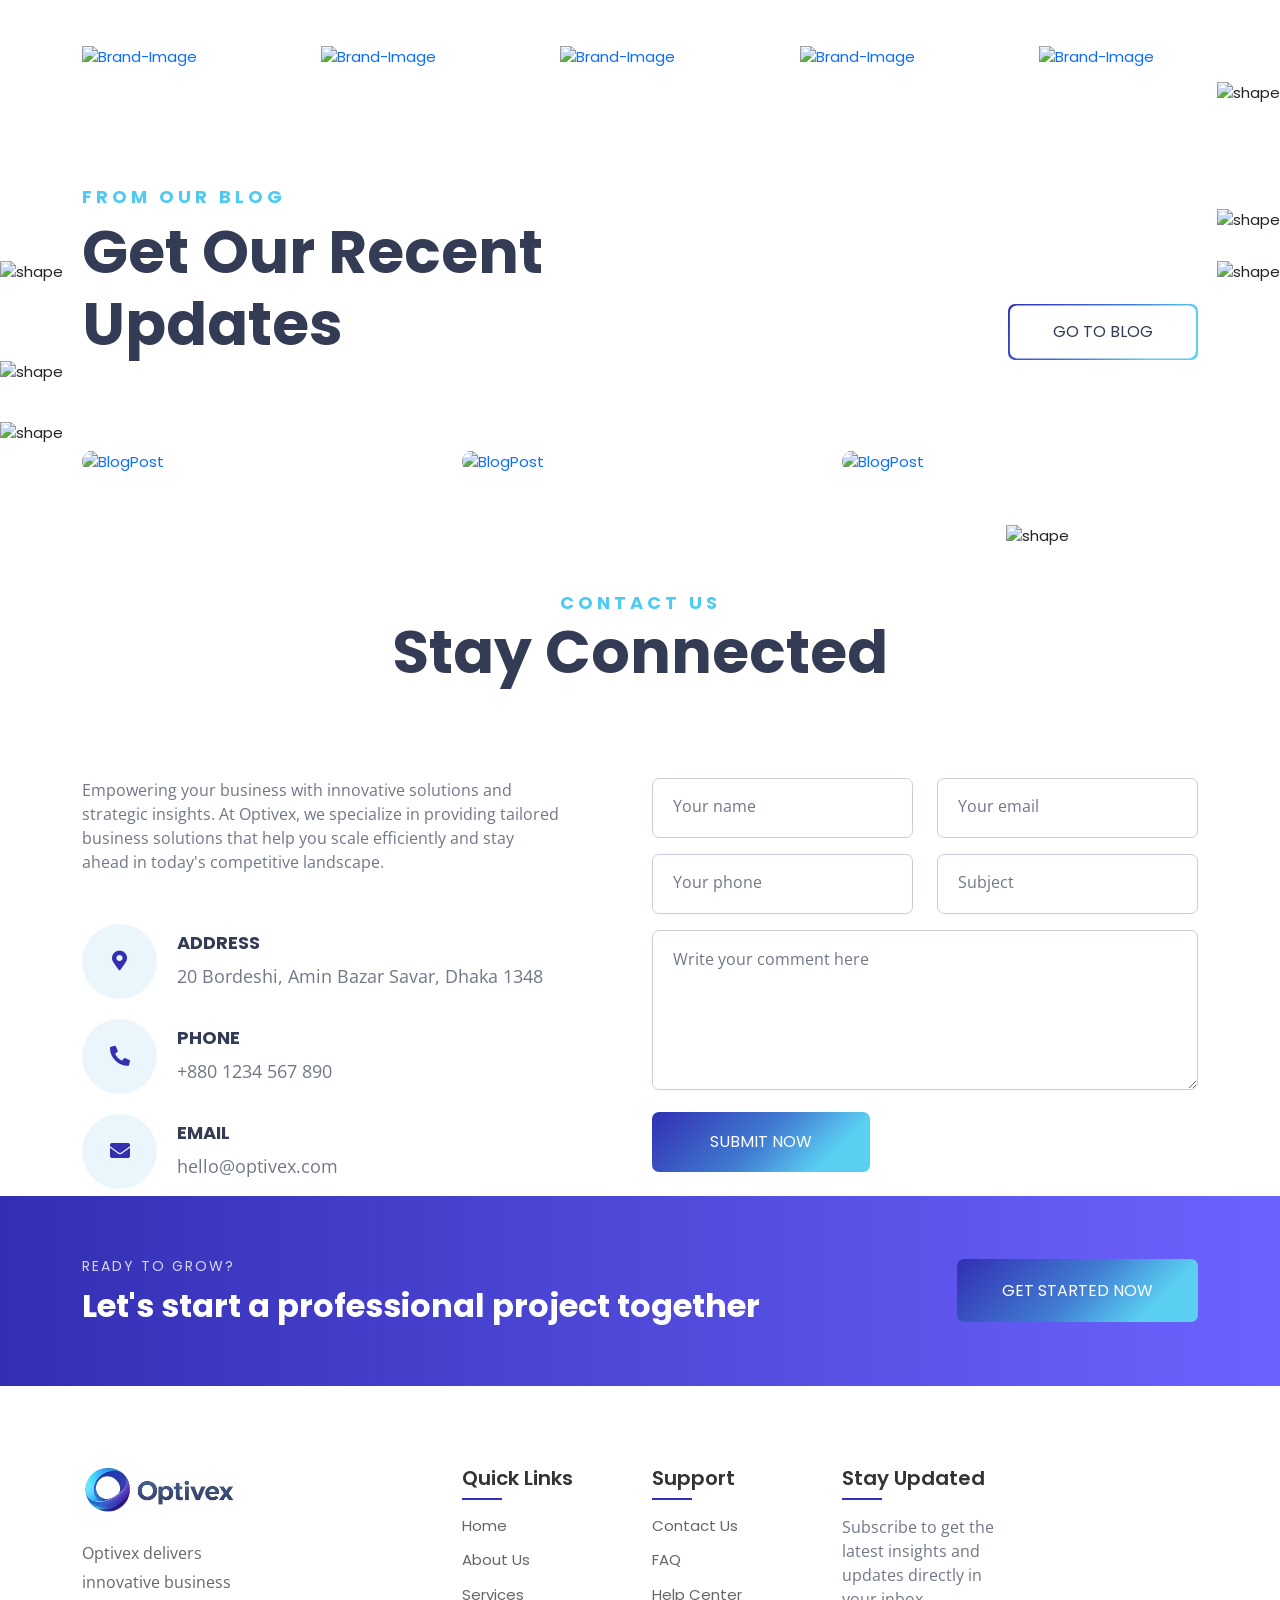
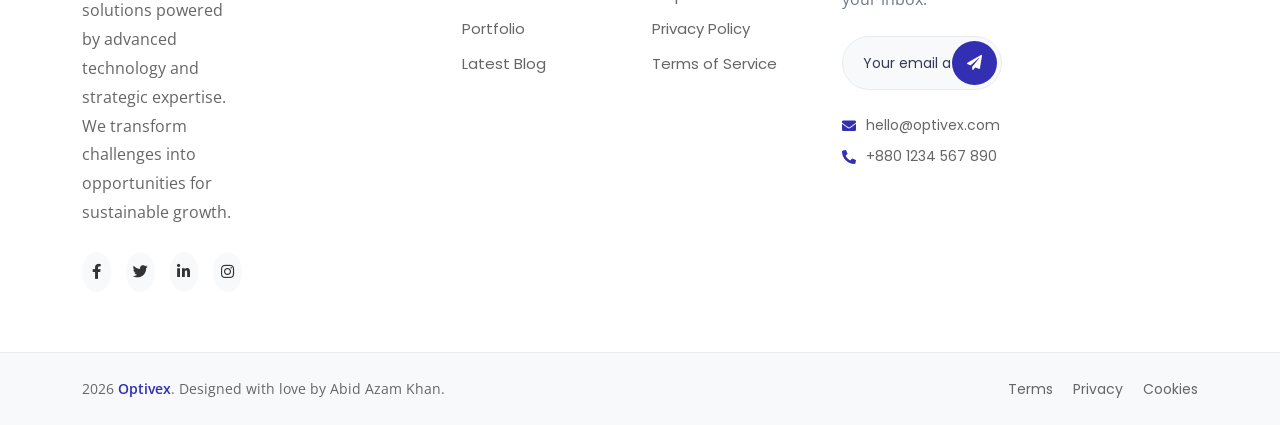
==== commit 3a61129e: "update card text" ====
--- a/index.html
+++ b/index.html
@@ -302,8 +302,7 @@
                                 alt="Icon">
                         </span>
                         <h4 class="service-three-title">Consultancy & Solutions</h4>
-                        <p class="service-three-text">Our team of experts is dedicated to delivering excellence in every
-                            project.
+                        <p class="service-three-text">Strategic business consulting to drive growth and optimize your operations for maximum efficiency.
                         </p>
                     </div>
                     <!-- Single Service End -->
@@ -316,8 +315,7 @@
                                 alt="Icon">
                         </span>
                         <h4 class="service-three-title">Business Automation</h4>
-                        <p class="service-three-text">Our team of experts is dedicated to delivering excellence in every
-                            project.
+                        <p class="service-three-text">Automate your business processes with intelligent solutions that save time and increase productivity.
                         </p>
                     </div>
                     <!-- Single Service End -->
@@ -330,8 +328,7 @@
                                 alt="Icon">
                         </span>
                         <h4 class="service-three-title">Project Analysis & Reporting</h4>
-                        <p class="service-three-text">Our team of experts is dedicated to delivering excellence in every
-                            project.
+                        <p class="service-three-text">Comprehensive project analysis and detailed reporting to track performance and insights.
                         </p>
                     </div>
                     <!-- Single Service End -->
@@ -344,8 +341,7 @@
                                 alt="Icon">
                         </span>
                         <h4 class="service-three-title">Marketing & Management</h4>
-                        <p class="service-three-text">Our team of experts is dedicated to delivering excellence in every
-                            project.
+                        <p class="service-three-text">Strategic marketing campaigns and management to boost your brand visibility and reach.
                         </p>
                     </div>
                     <!-- Single Service End -->
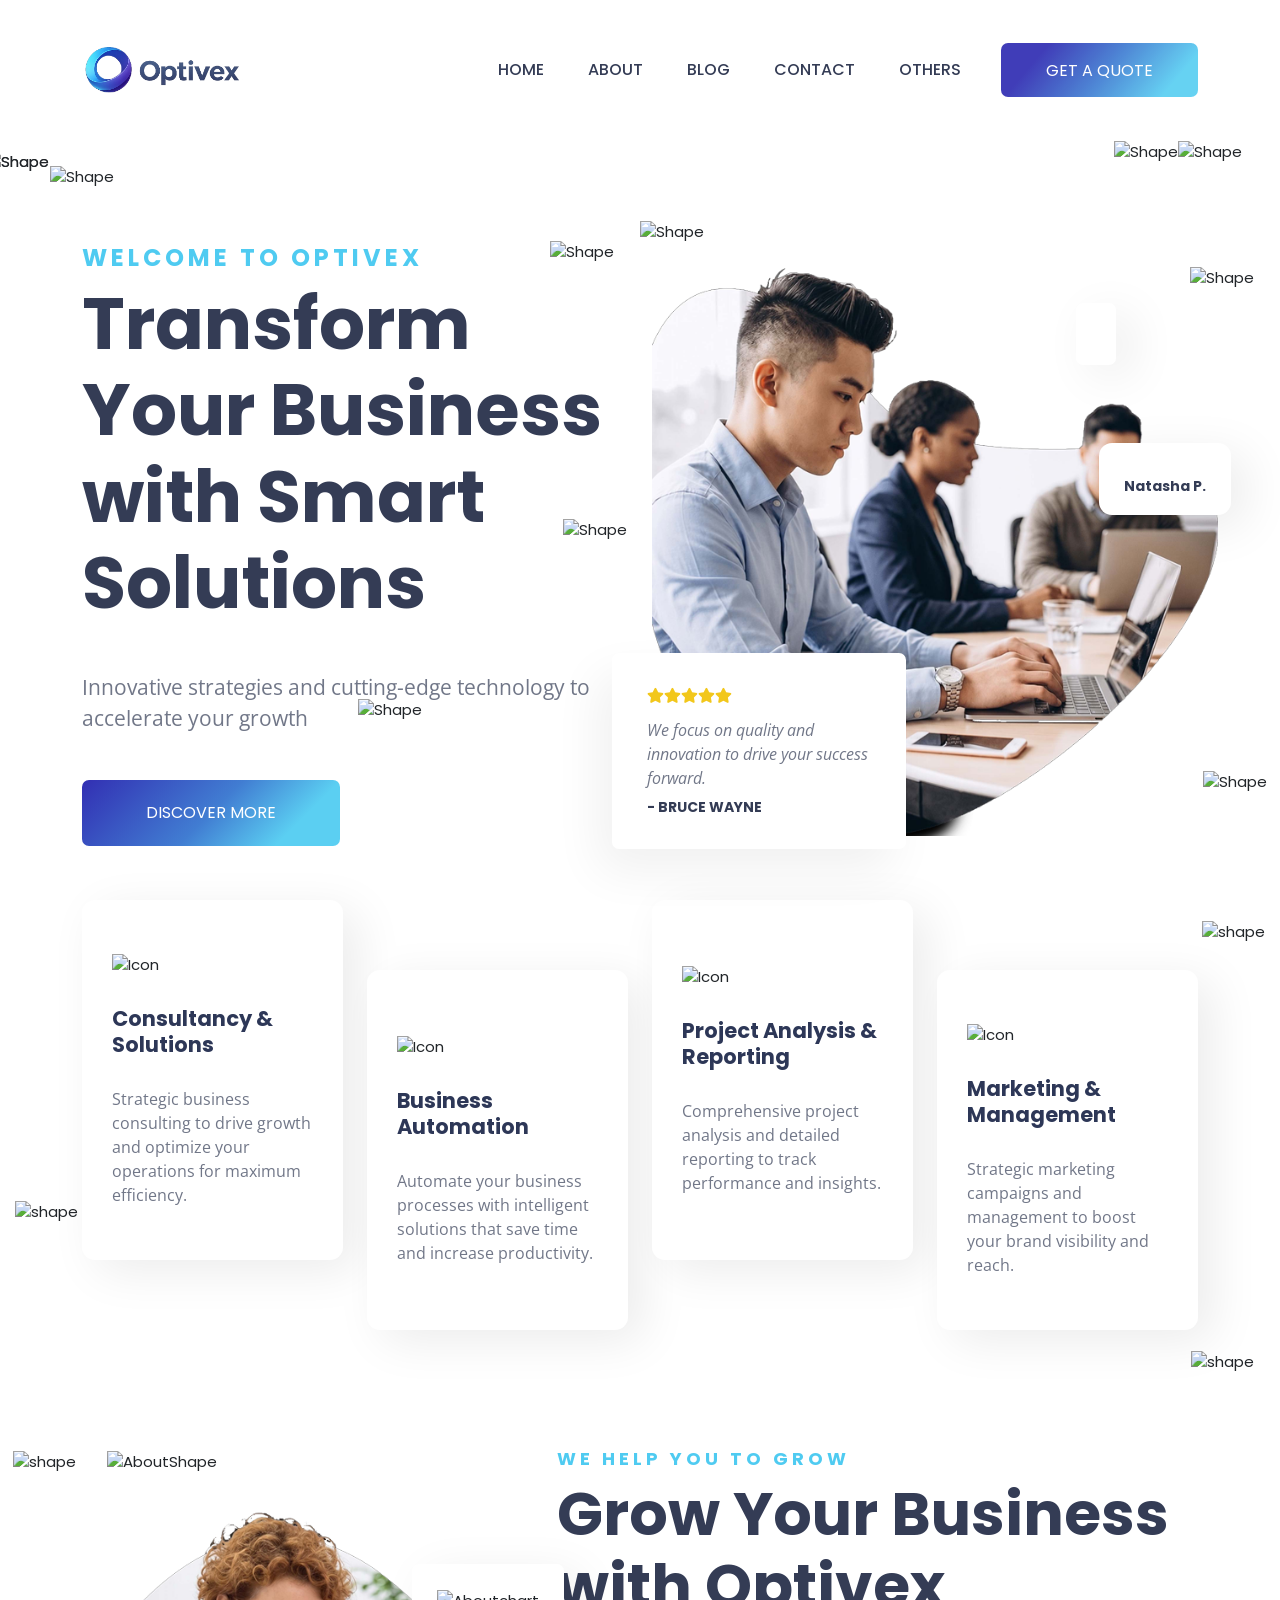
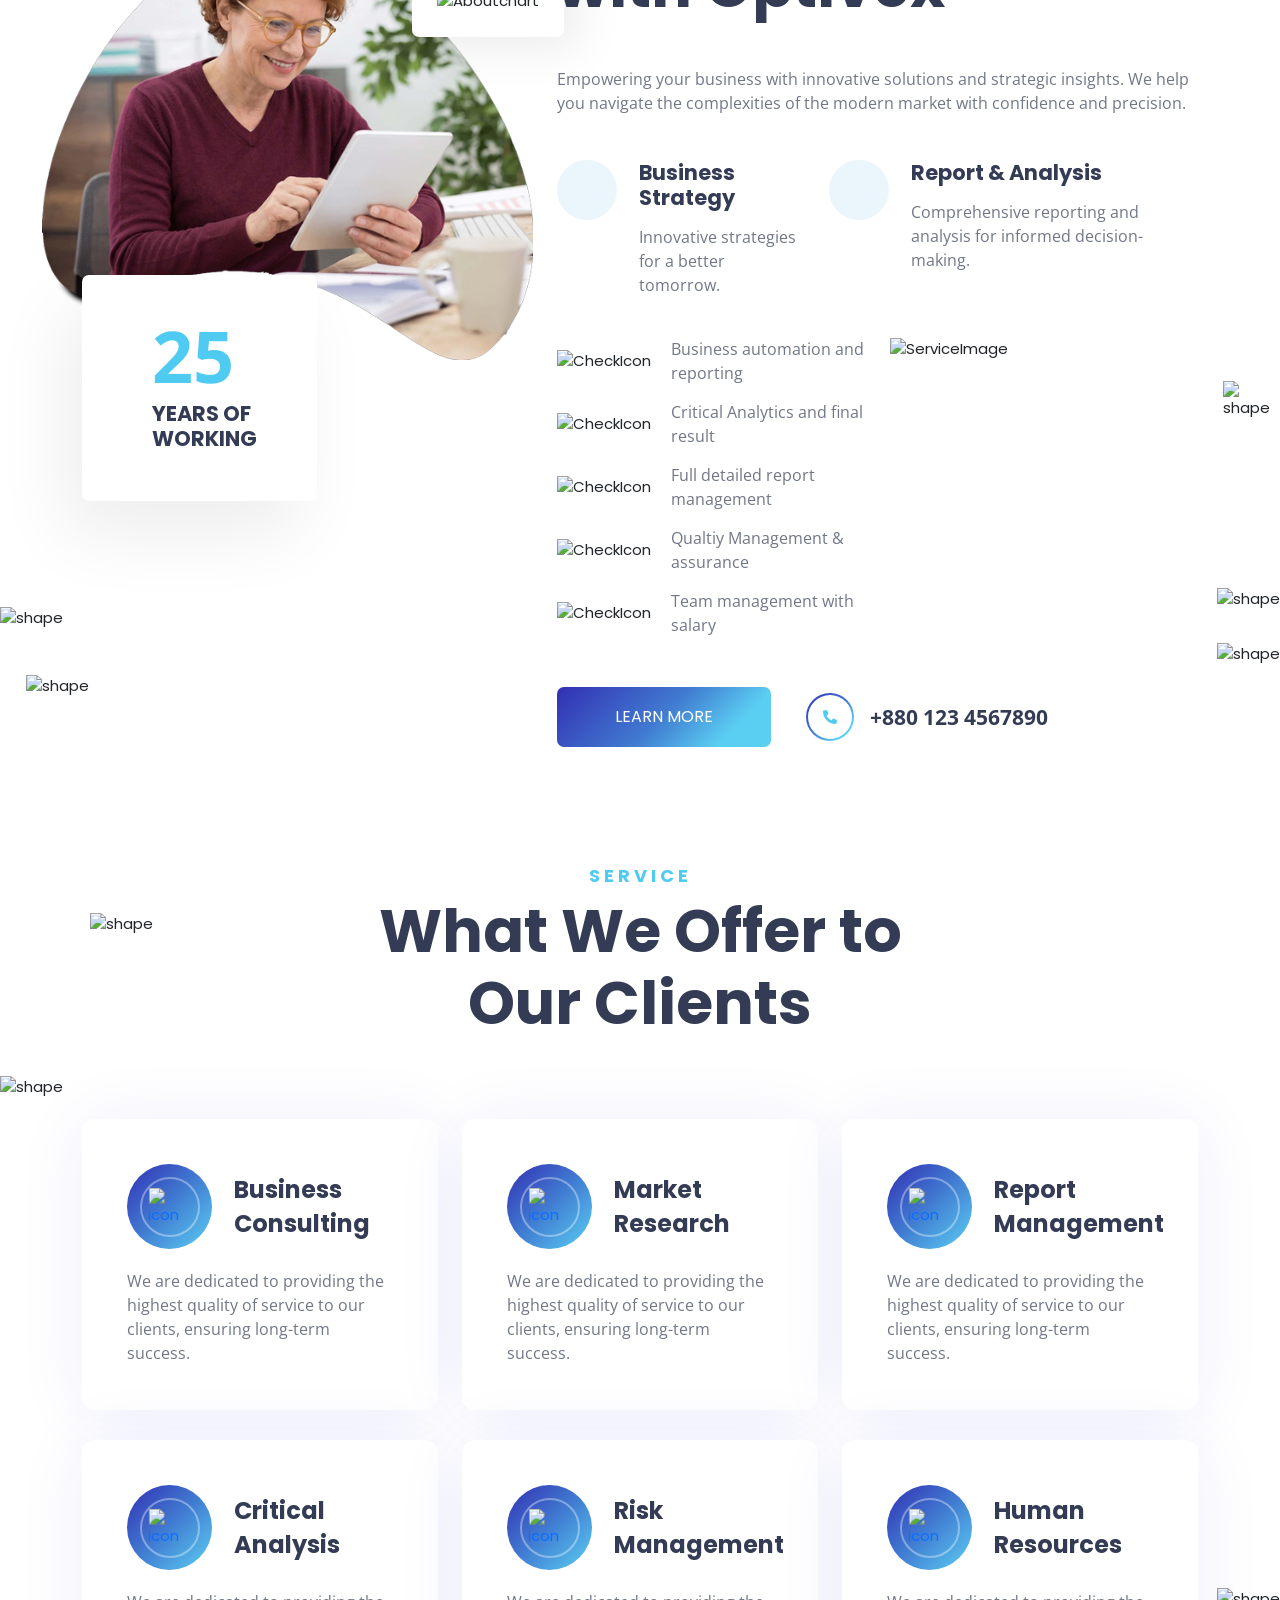
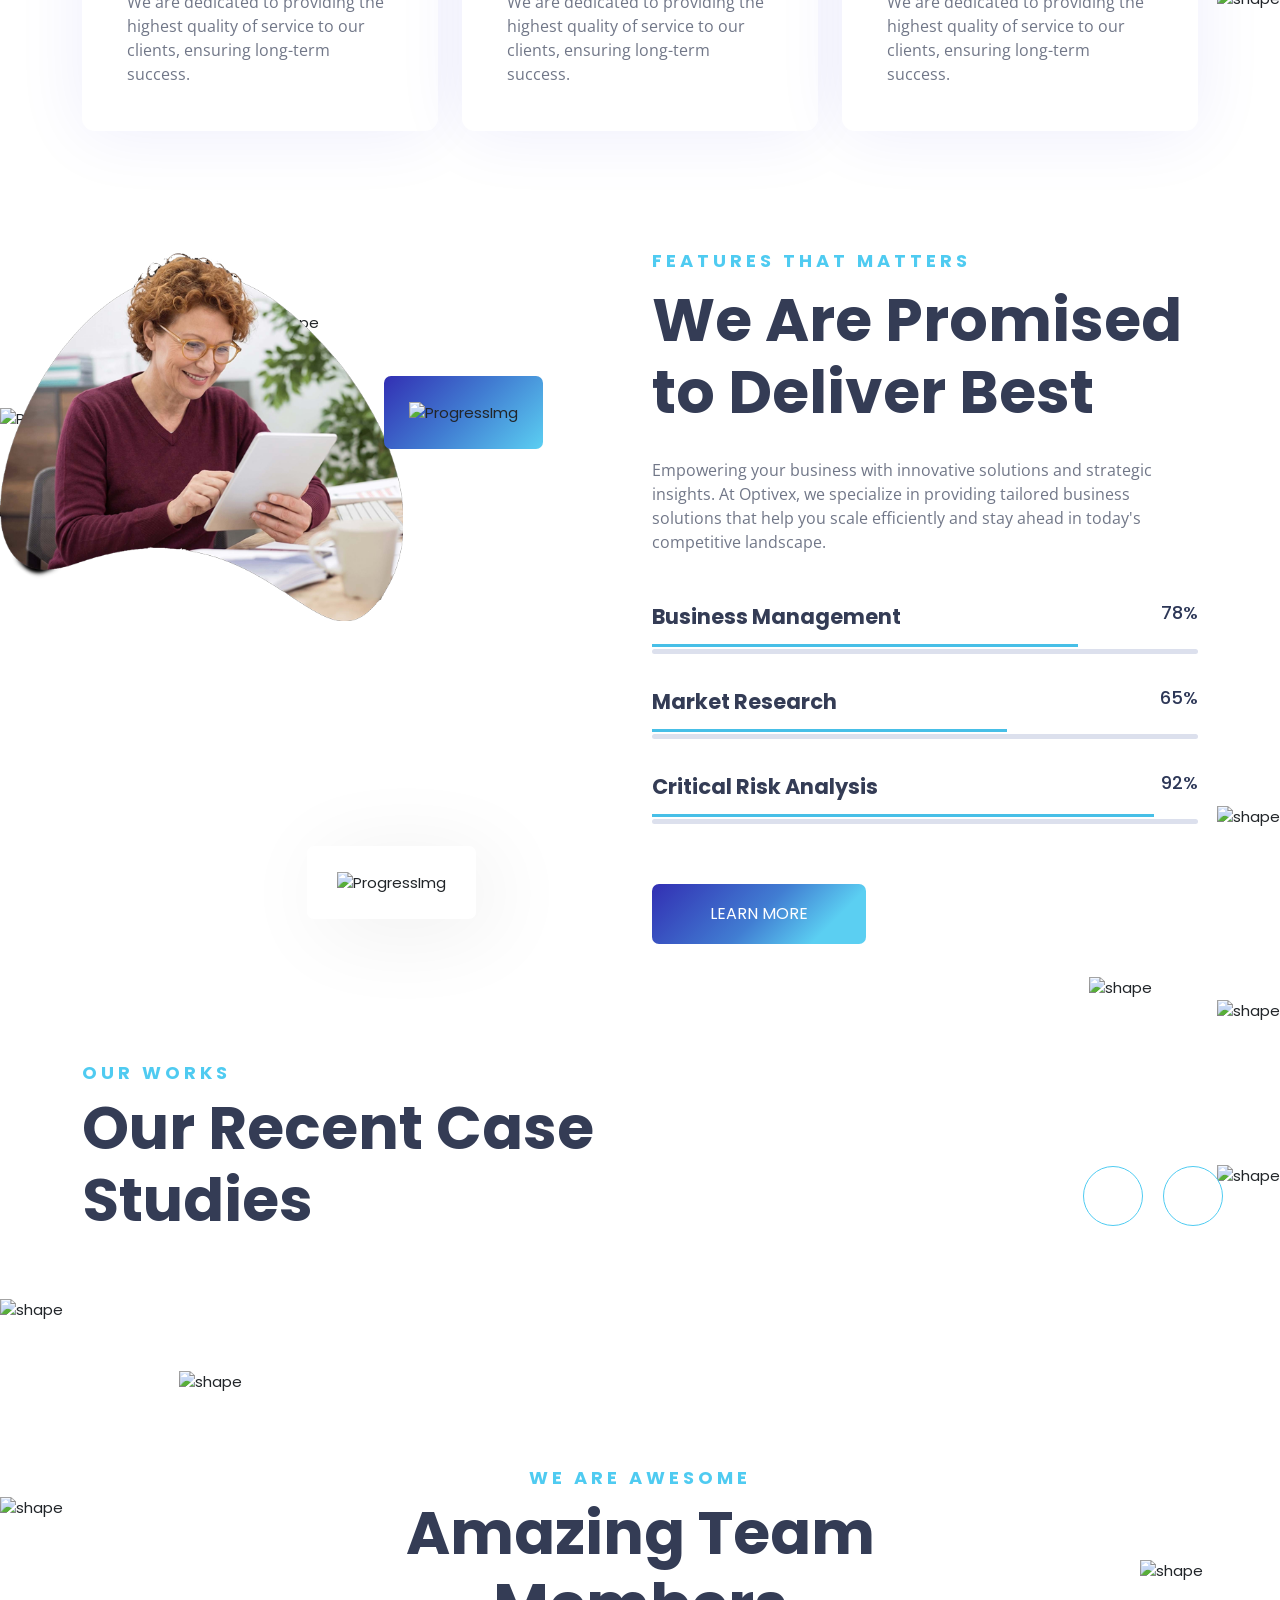
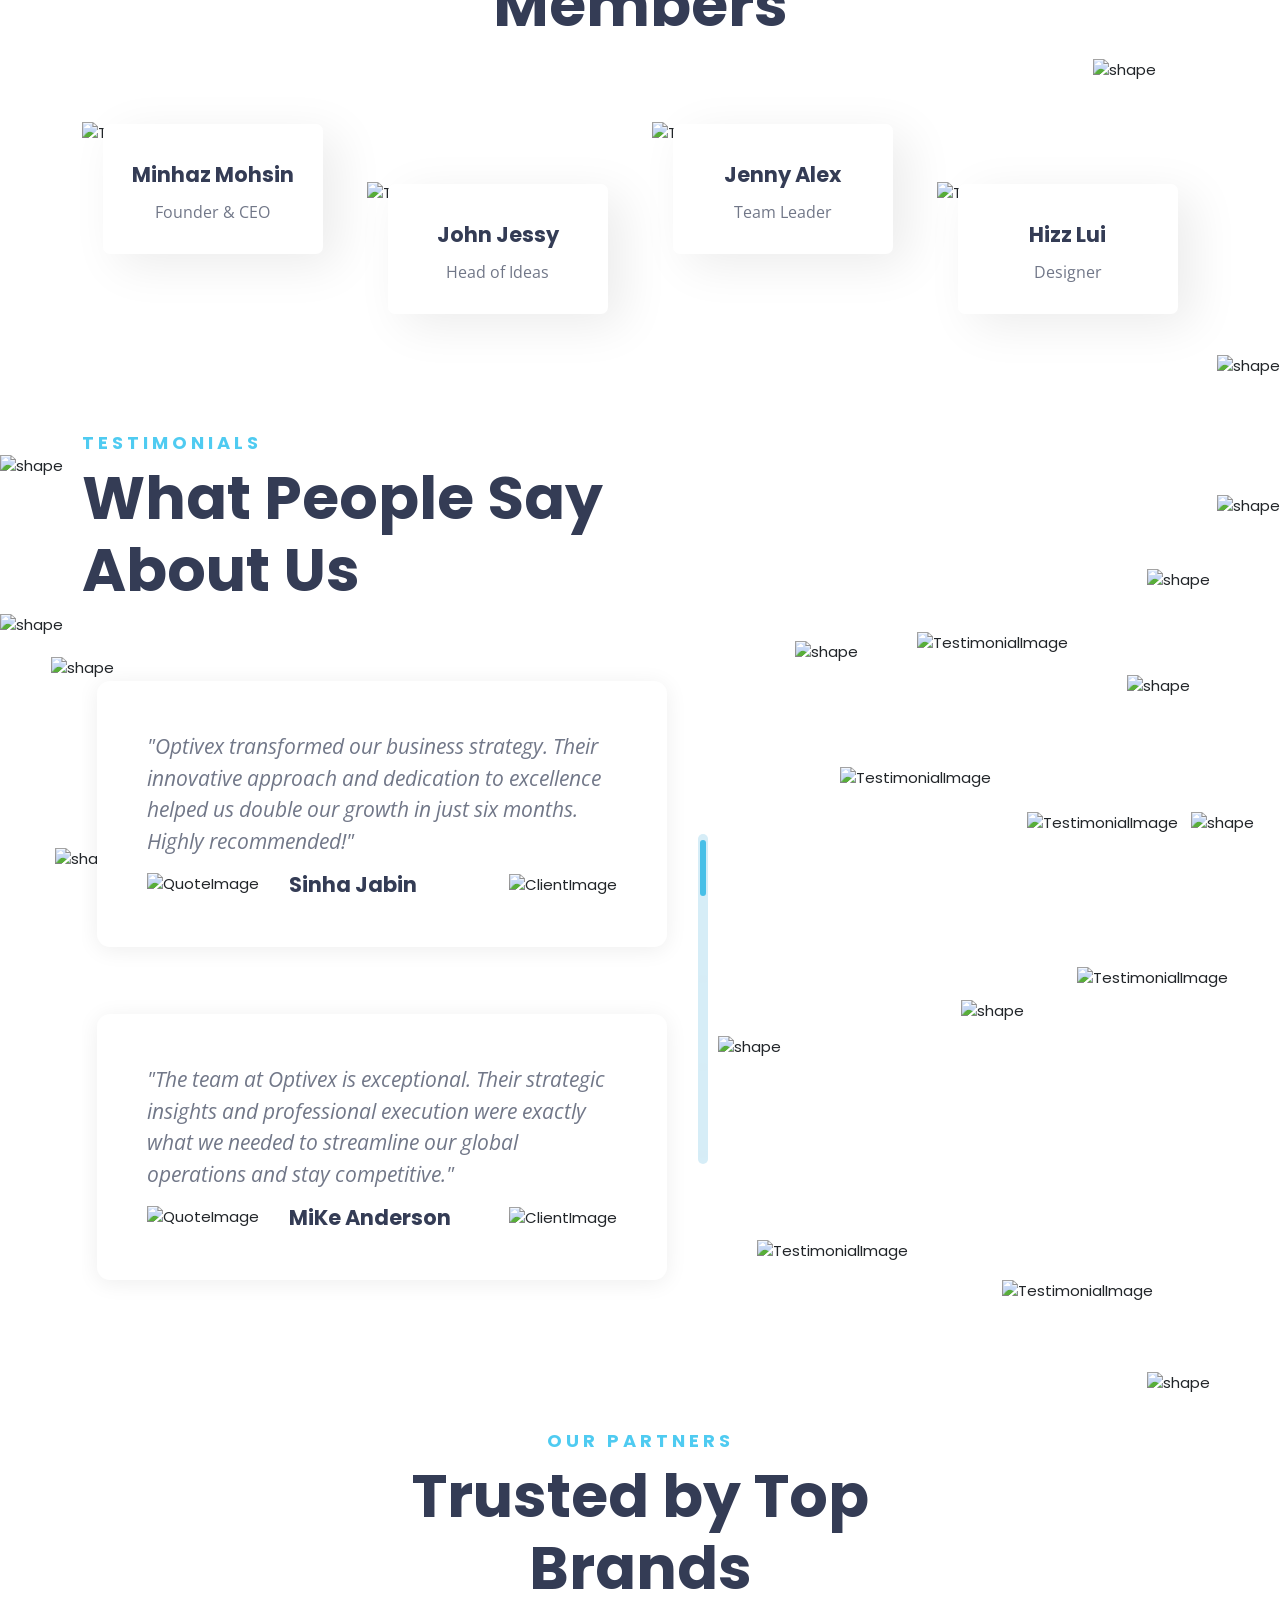
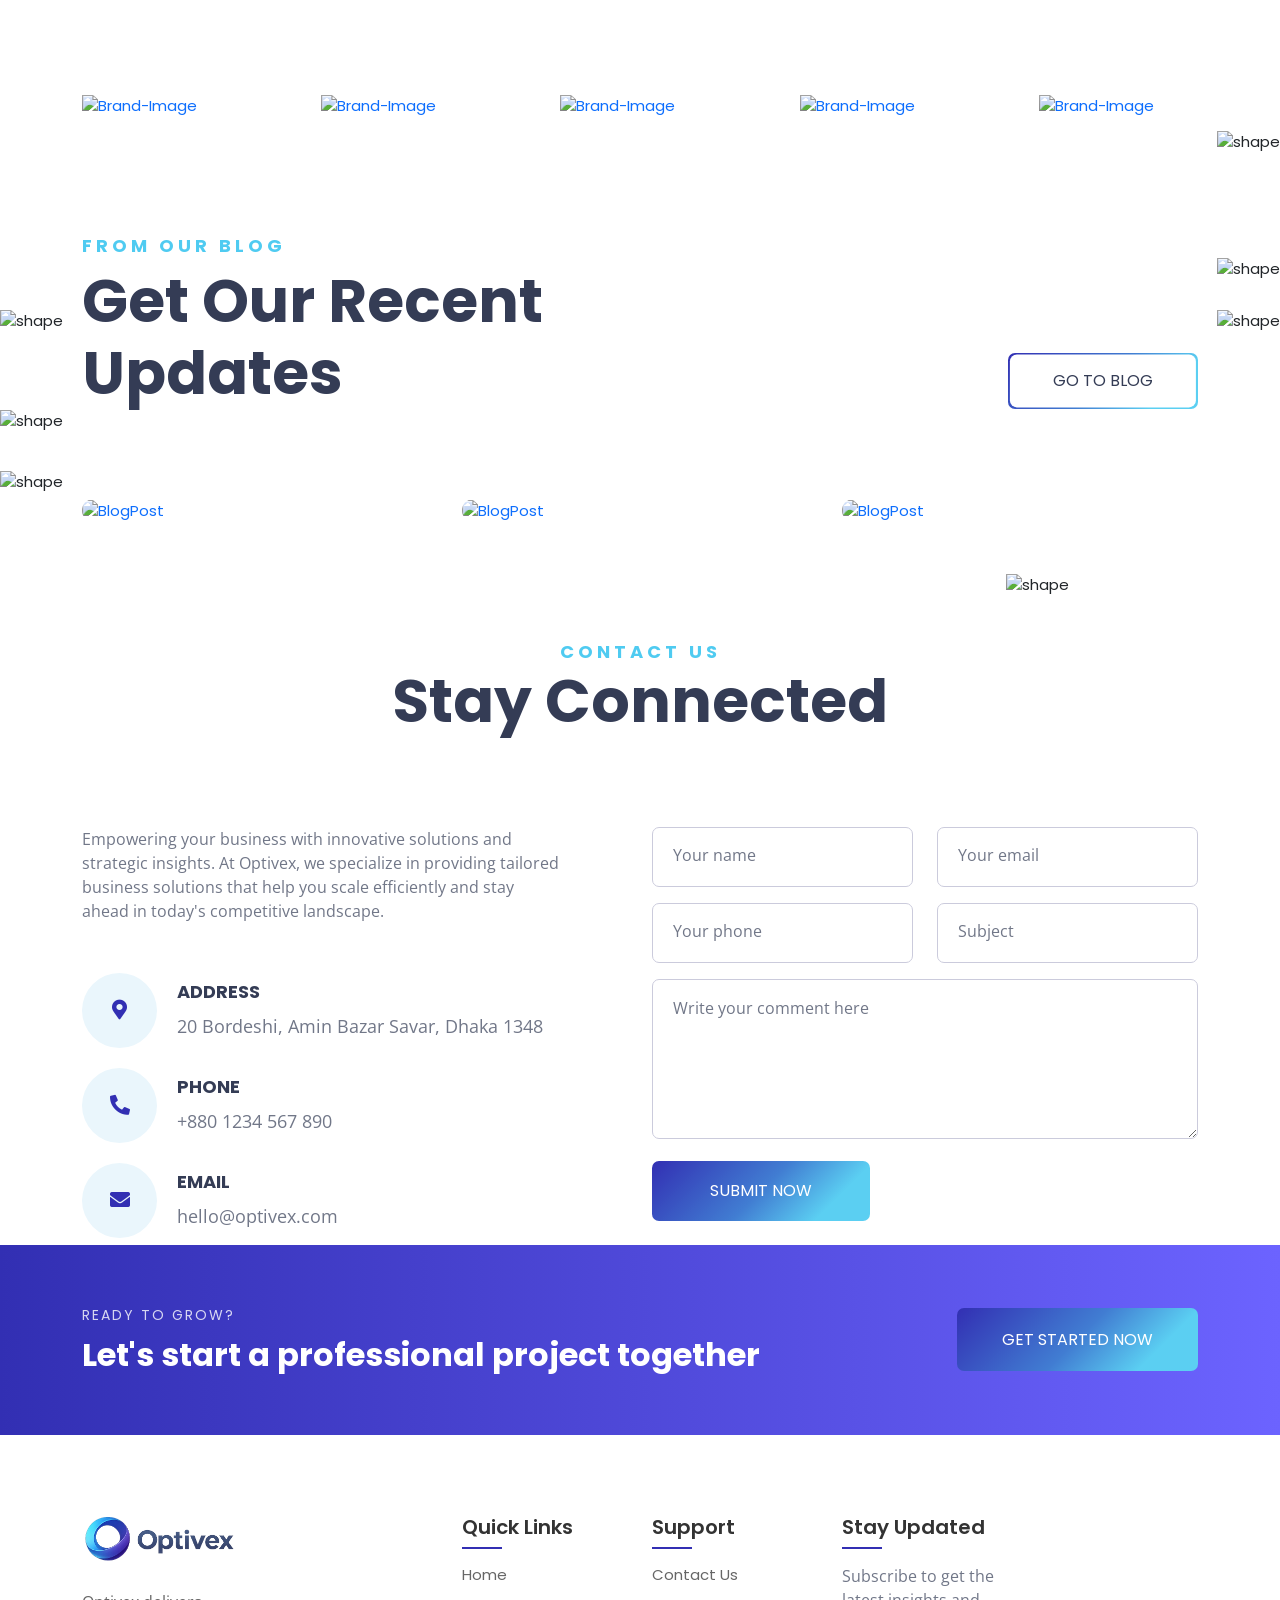
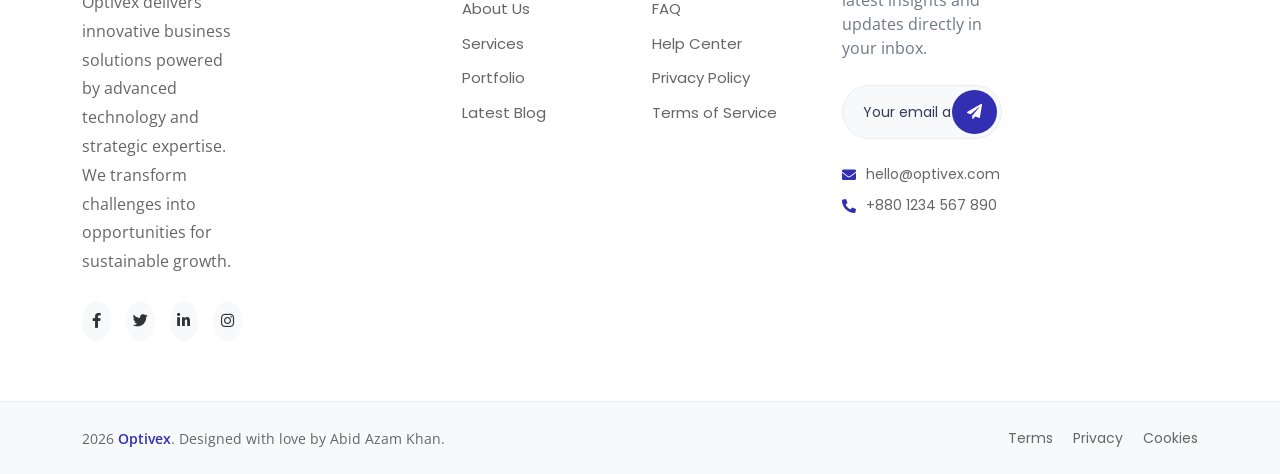
==== commit 4bff1d9e: "update navbar" ====
--- a/index.html
+++ b/index.html
@@ -66,25 +66,11 @@
                                             <a href="#">Others</a>
                                             <ul class="sub-menu">
                                                 <li><a href="team.html">Team</a></li>
-                                                <li class="has-submenu"><a href="#/">Services</a>
-                                                    <ul class="submenu-nav">
-                                                        <li>
-                                                            <a href="service.html">Service</a>
-                                                        </li>
-                                                        <li>
-                                                            <a href="service-details.html">Service Details</a>
-                                                        </li>
-                                                    </ul>
+                                                <li ><a href="service.html">Services</a>
+                                                   
                                                 </li>
-                                                <li class="has-submenu"><a href="#/">Projects</a>
-                                                    <ul class="submenu-nav">
-                                                        <li>
-                                                            <a href="project.html">Projects</a>
-                                                        </li>
-                                                        <li>
-                                                            <a href="project-details.html">Project Details</a>
-                                                        </li>
-                                                    </ul>
+                                                <li ><a href="project.html">Projects</a>
+                                                   
                                                 </li>
                                             </ul>
                                         </li>
@@ -430,7 +416,7 @@
                                 </div>
                                 <div class="about-three-service-content">
                                     <h4 class="title">Report & Analysis</h4>
-                                    <p>Innovative strategies for a better tomorrow.</p>
+                                    <p> Comprehensive reporting and analysis for informed decision-making.</p>
                                 </div>
                             </div>
                             <!-- About Single Service End -->
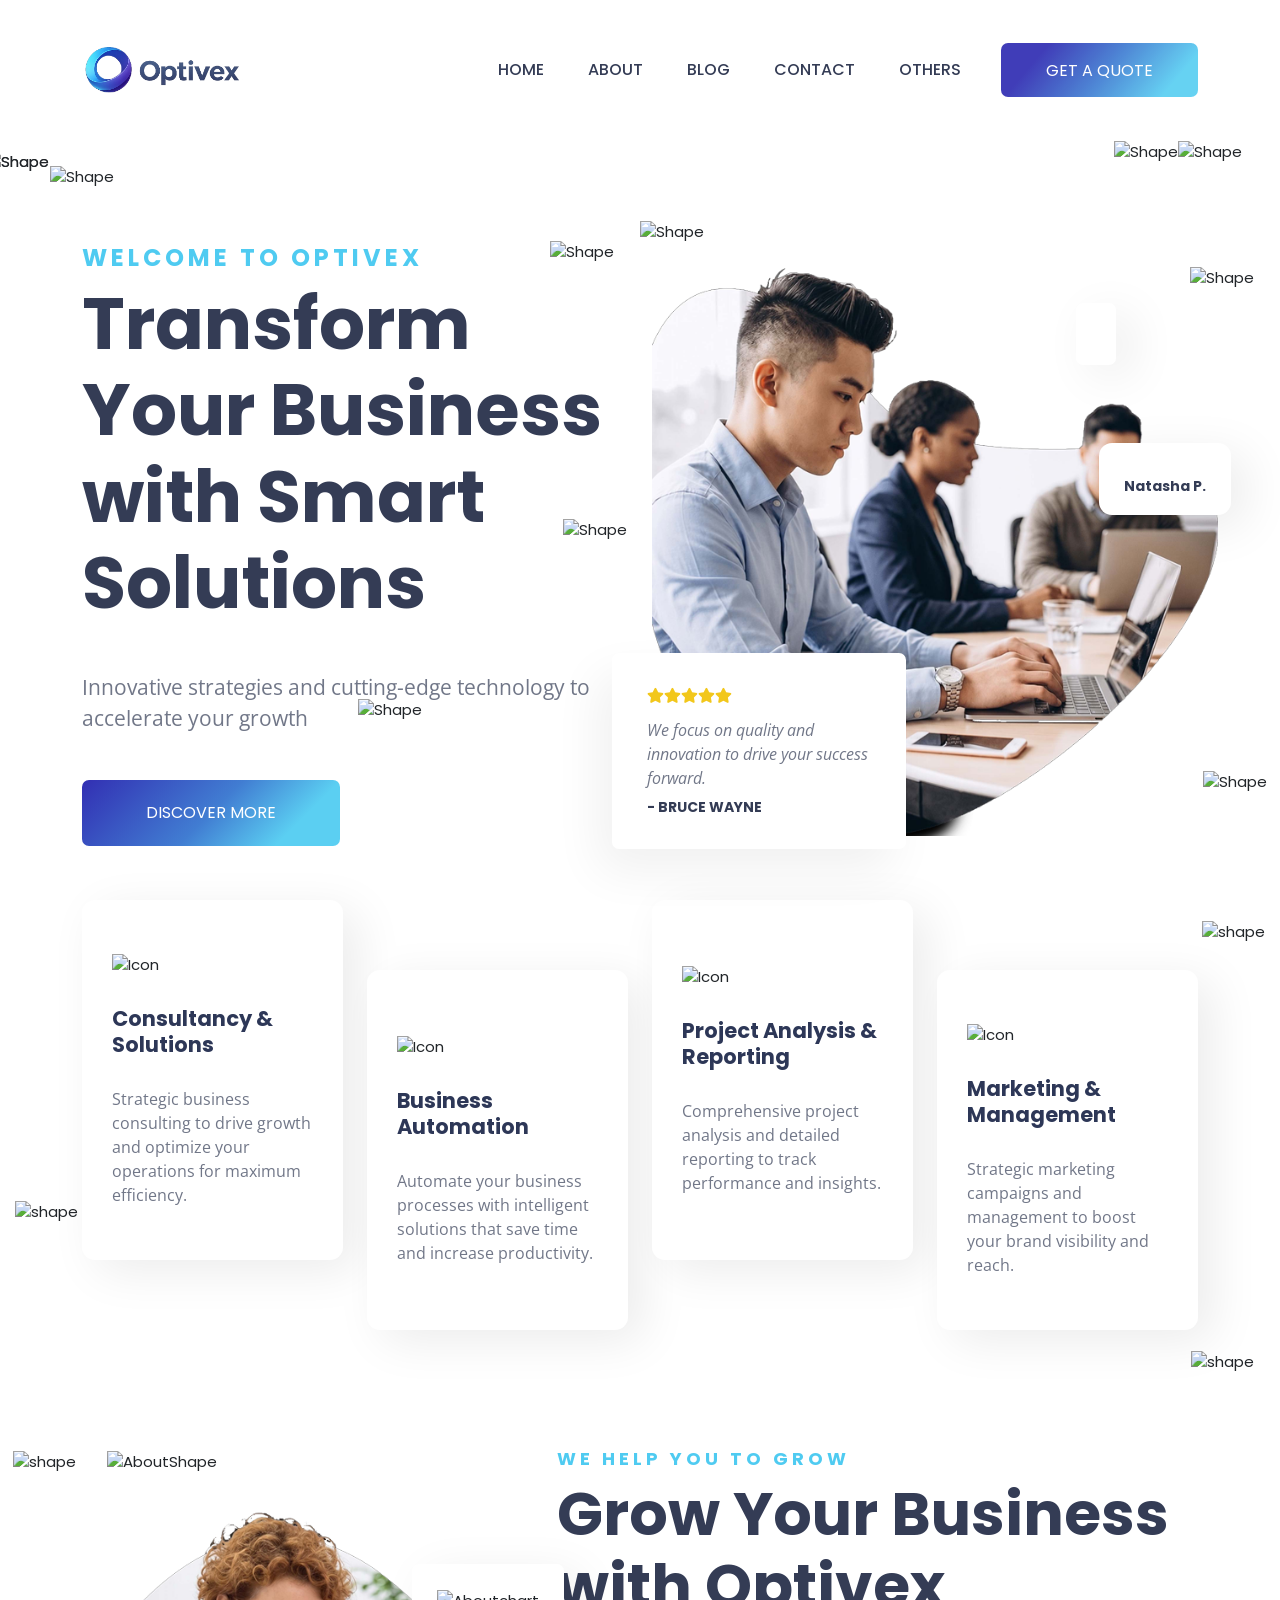
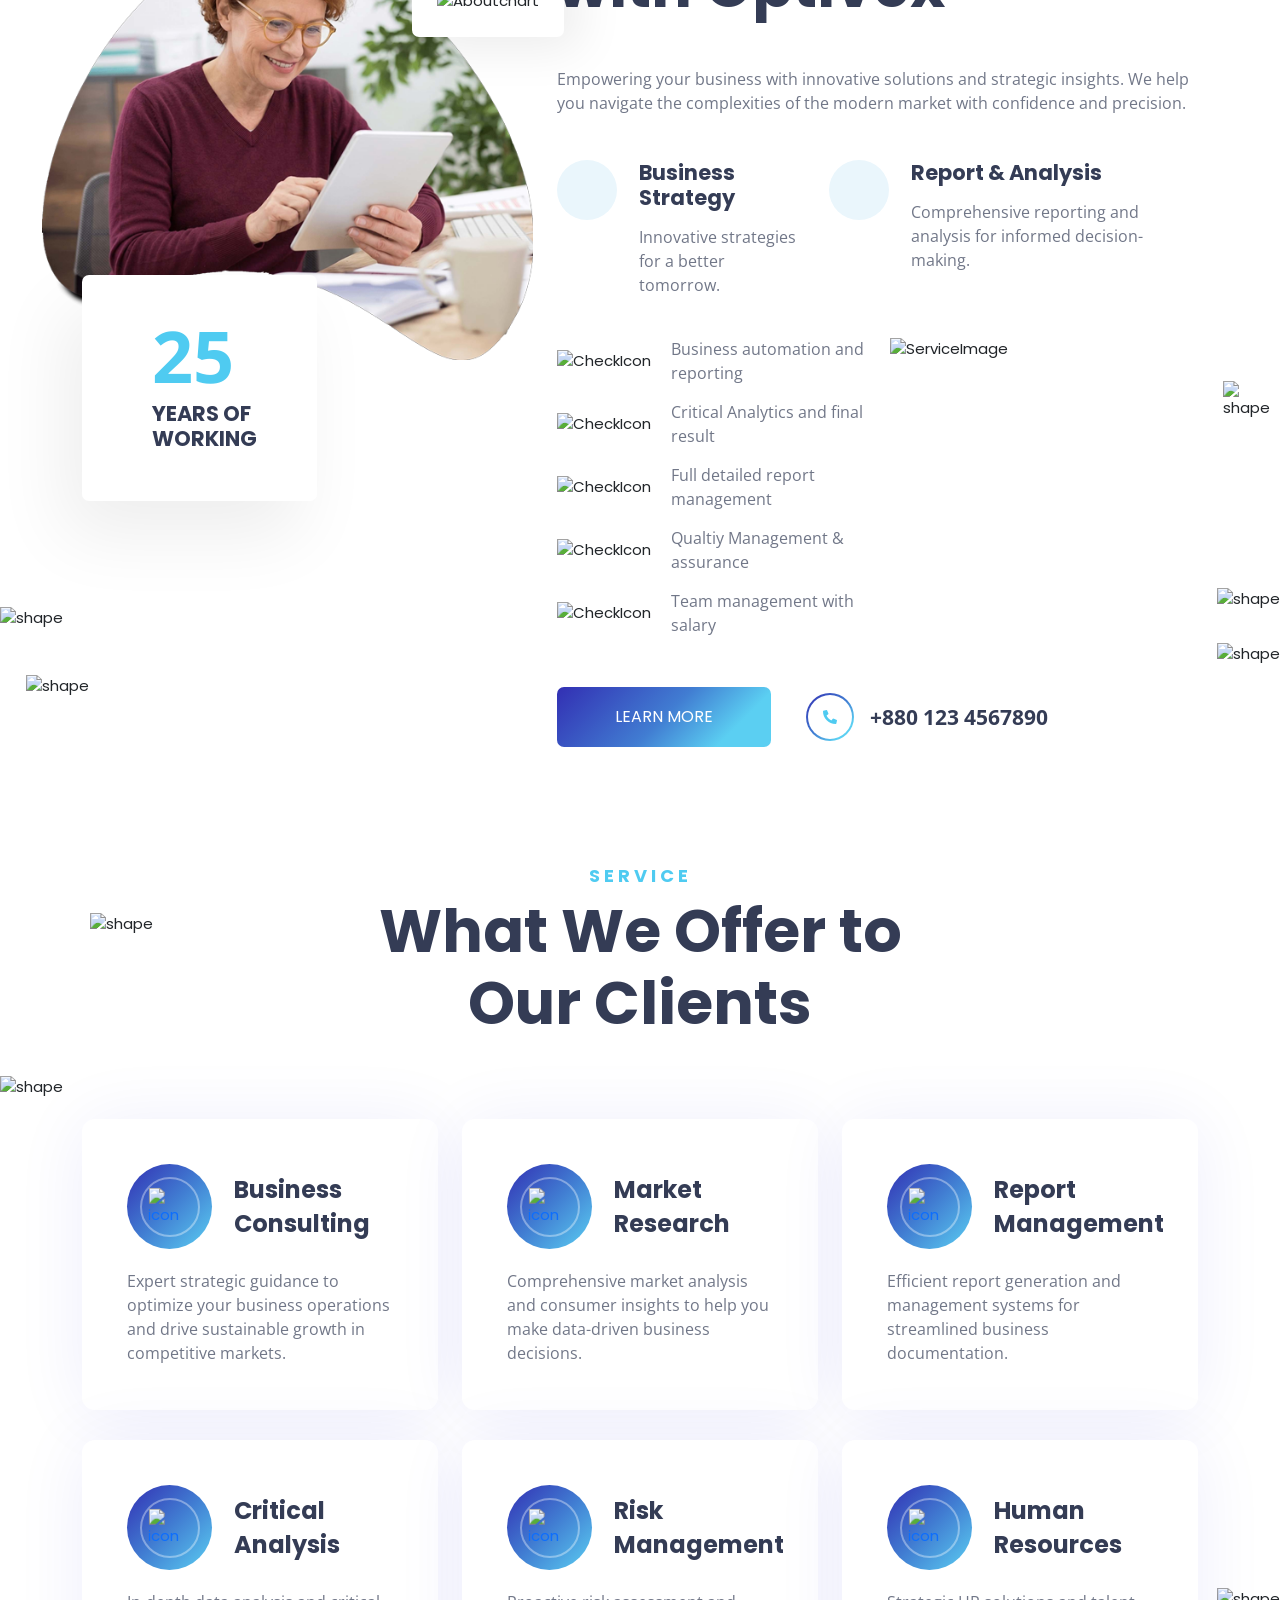
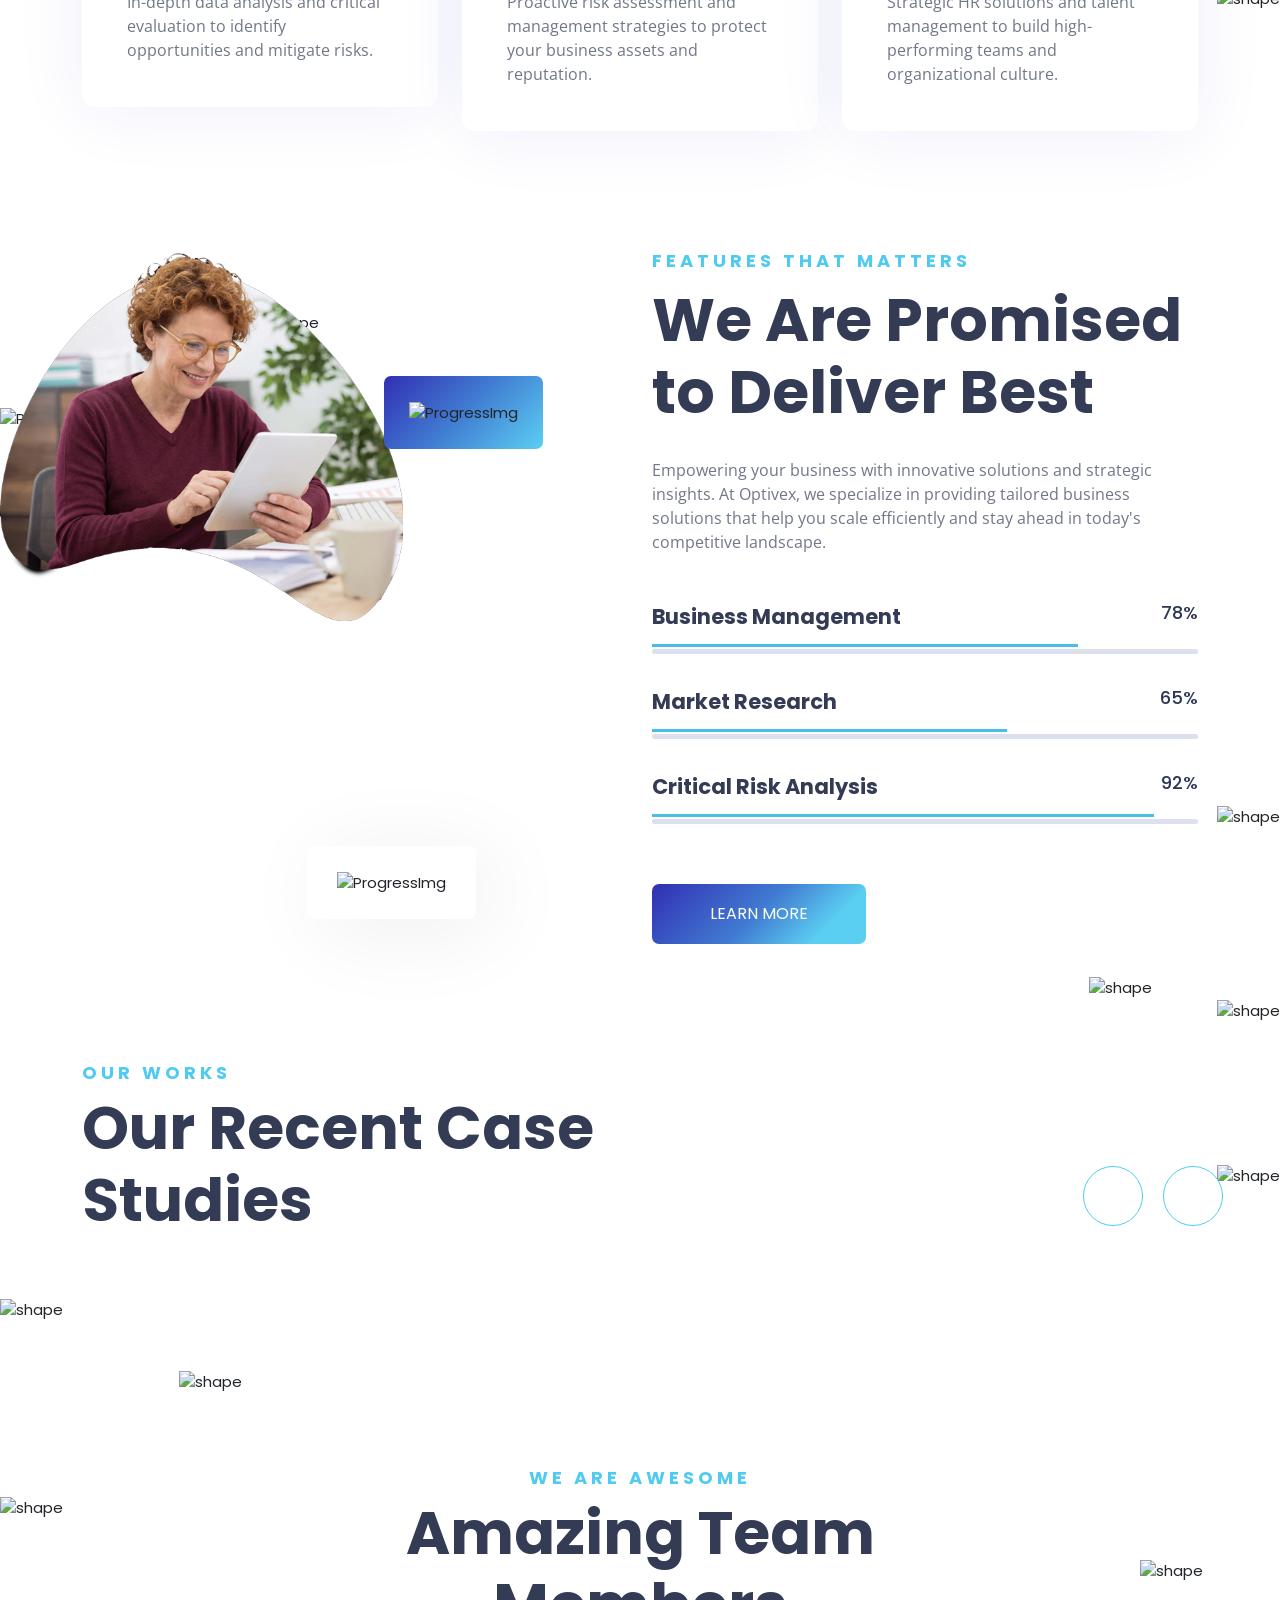
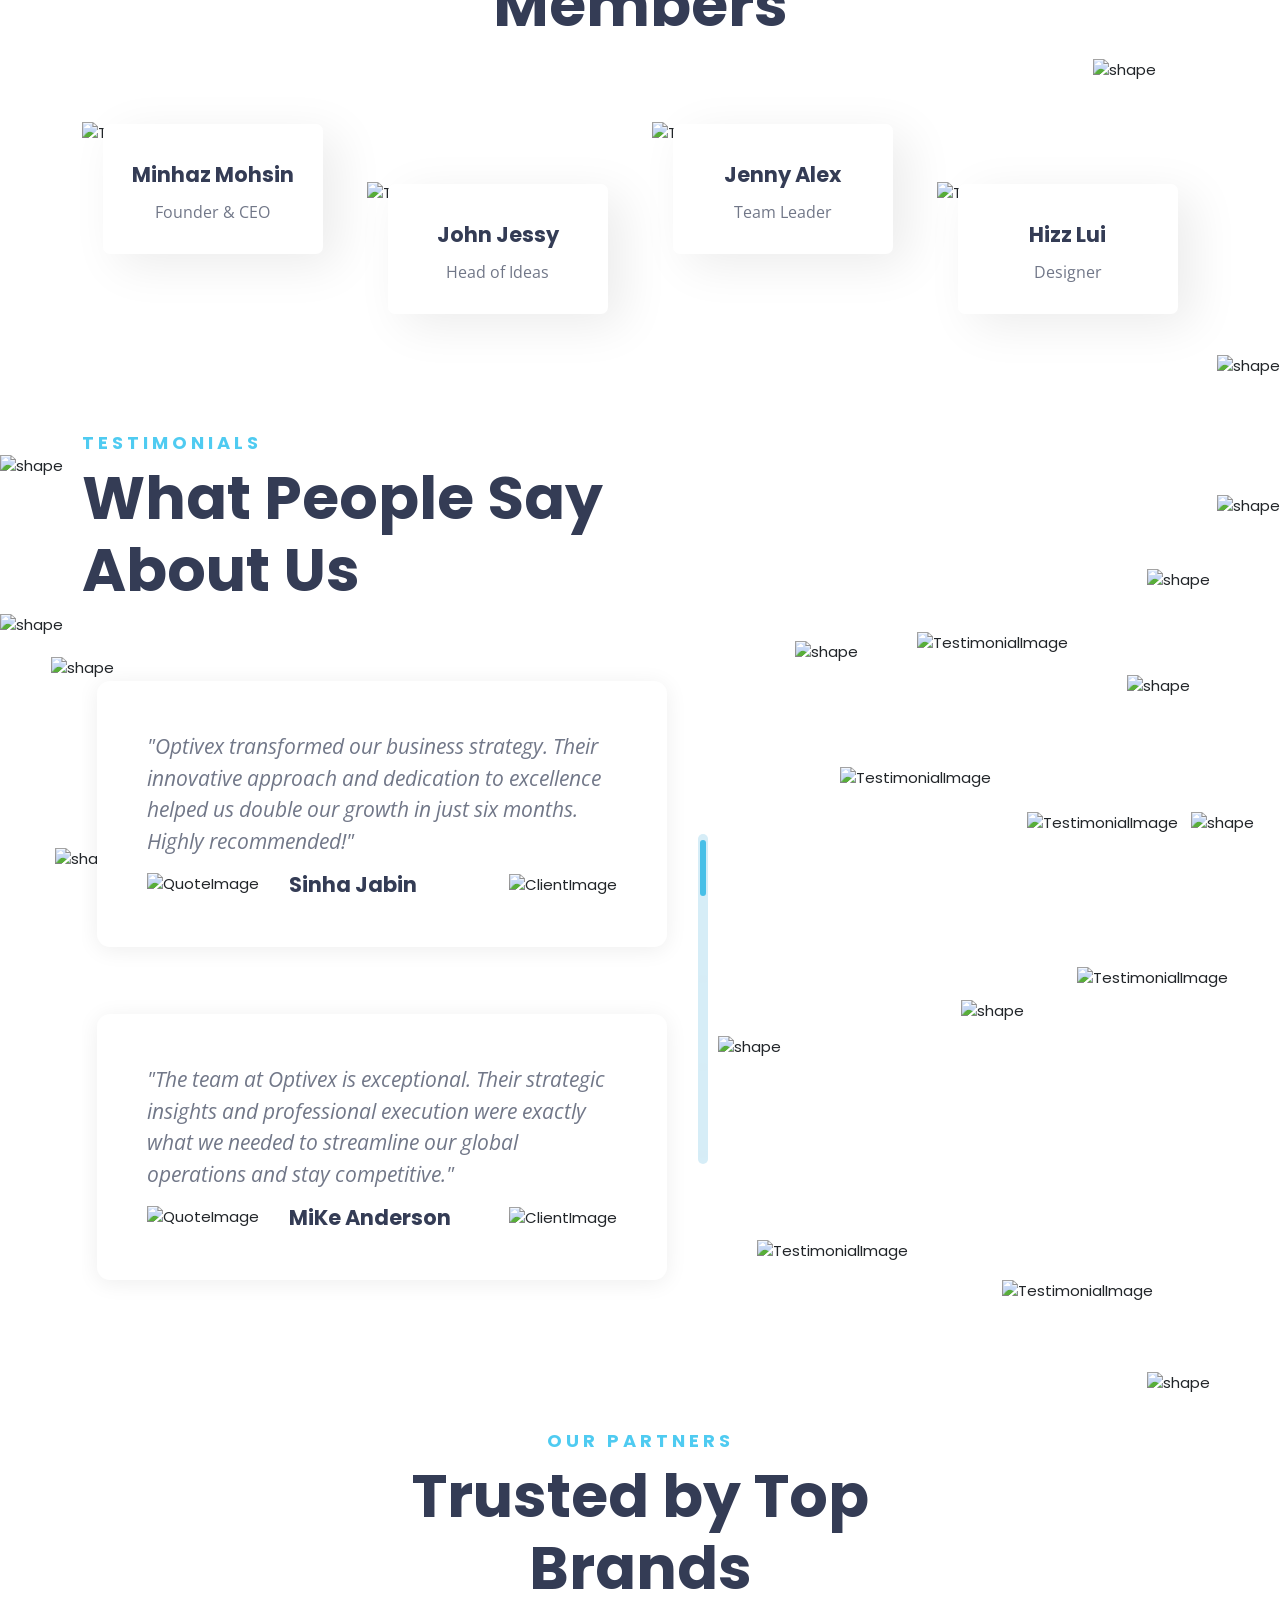
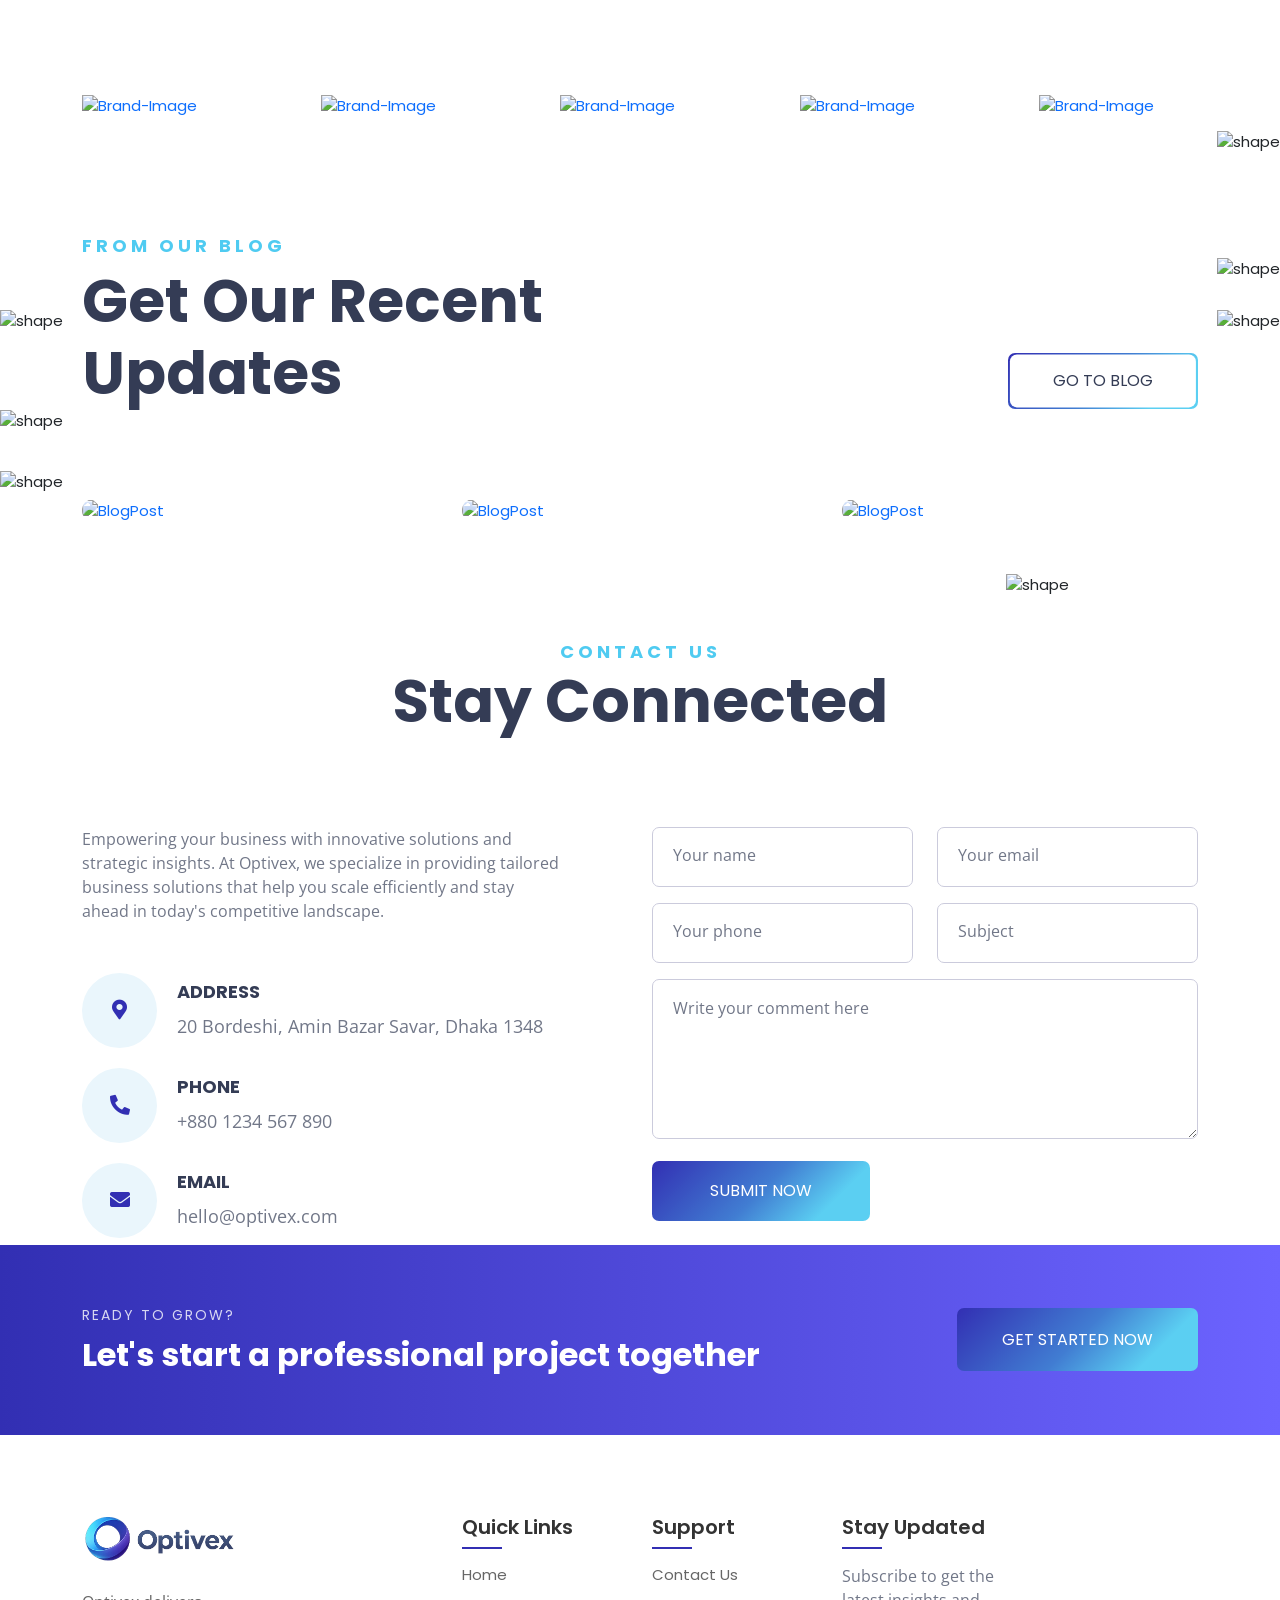
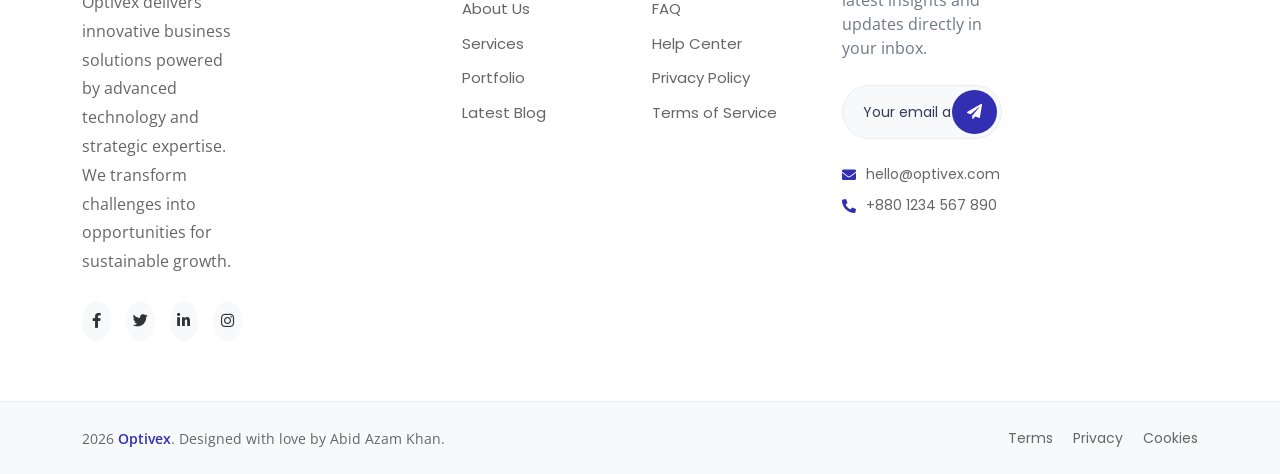
==== commit 6d90c2cc: "update our we offer section" ====
--- a/index.html
+++ b/index.html
@@ -532,8 +532,7 @@
                             <h4 class="title">Business Consulting</h4>
                         </div>
                         <div class="service-four-single-text">
-                            <p>We are dedicated to providing the highest quality of service to our clients, ensuring
-                                long-term success.</p>
+                            <p>Expert strategic guidance to optimize your business operations and drive sustainable growth in competitive markets.</p>
                         </div>
                     </a>
                     <!-- Service Four Single End -->
@@ -553,8 +552,7 @@
                             <h4 class="title">Market Research</h4>
                         </div>
                         <div class="service-four-single-text">
-                            <p>We are dedicated to providing the highest quality of service to our clients, ensuring
-                                long-term success.</p>
+                            <p>Comprehensive market analysis and consumer insights to help you make data-driven business decisions.</p>
                         </div>
                     </a>
                     <!-- Service Four Single End -->
@@ -574,8 +572,7 @@
                             <h4 class="title">Report Management</h4>
                         </div>
                         <div class="service-four-single-text">
-                            <p>We are dedicated to providing the highest quality of service to our clients, ensuring
-                                long-term success.</p>
+                            <p>Efficient report generation and management systems for streamlined business documentation.</p>
                         </div>
                     </a>
                     <!-- Service Four Single End -->
@@ -595,8 +592,7 @@
                             <h4 class="title">Critical Analysis</h4>
                         </div>
                         <div class="service-four-single-text">
-                            <p>We are dedicated to providing the highest quality of service to our clients, ensuring
-                                long-term success.</p>
+                            <p>In-depth data analysis and critical evaluation to identify opportunities and mitigate risks.</p>
                         </div>
                     </a>
                     <!-- Service Four Single End -->
@@ -616,8 +612,7 @@
                             <h4 class="title">Risk Management</h4>
                         </div>
                         <div class="service-four-single-text">
-                            <p>We are dedicated to providing the highest quality of service to our clients, ensuring
-                                long-term success.</p>
+                            <p>Proactive risk assessment and management strategies to protect your business assets and reputation.</p>
                         </div>
                     </a>
                     <!-- Service Four Single End -->
@@ -637,8 +632,7 @@
                             <h4 class="title">Human Resources</h4>
                         </div>
                         <div class="service-four-single-text">
-                            <p>We are dedicated to providing the highest quality of service to our clients, ensuring
-                                long-term success.</p>
+                            <p>Strategic HR solutions and talent management to build high-performing teams and organizational culture.</p>
                         </div>
                     </a>
                     <!-- Service Four Single End -->
